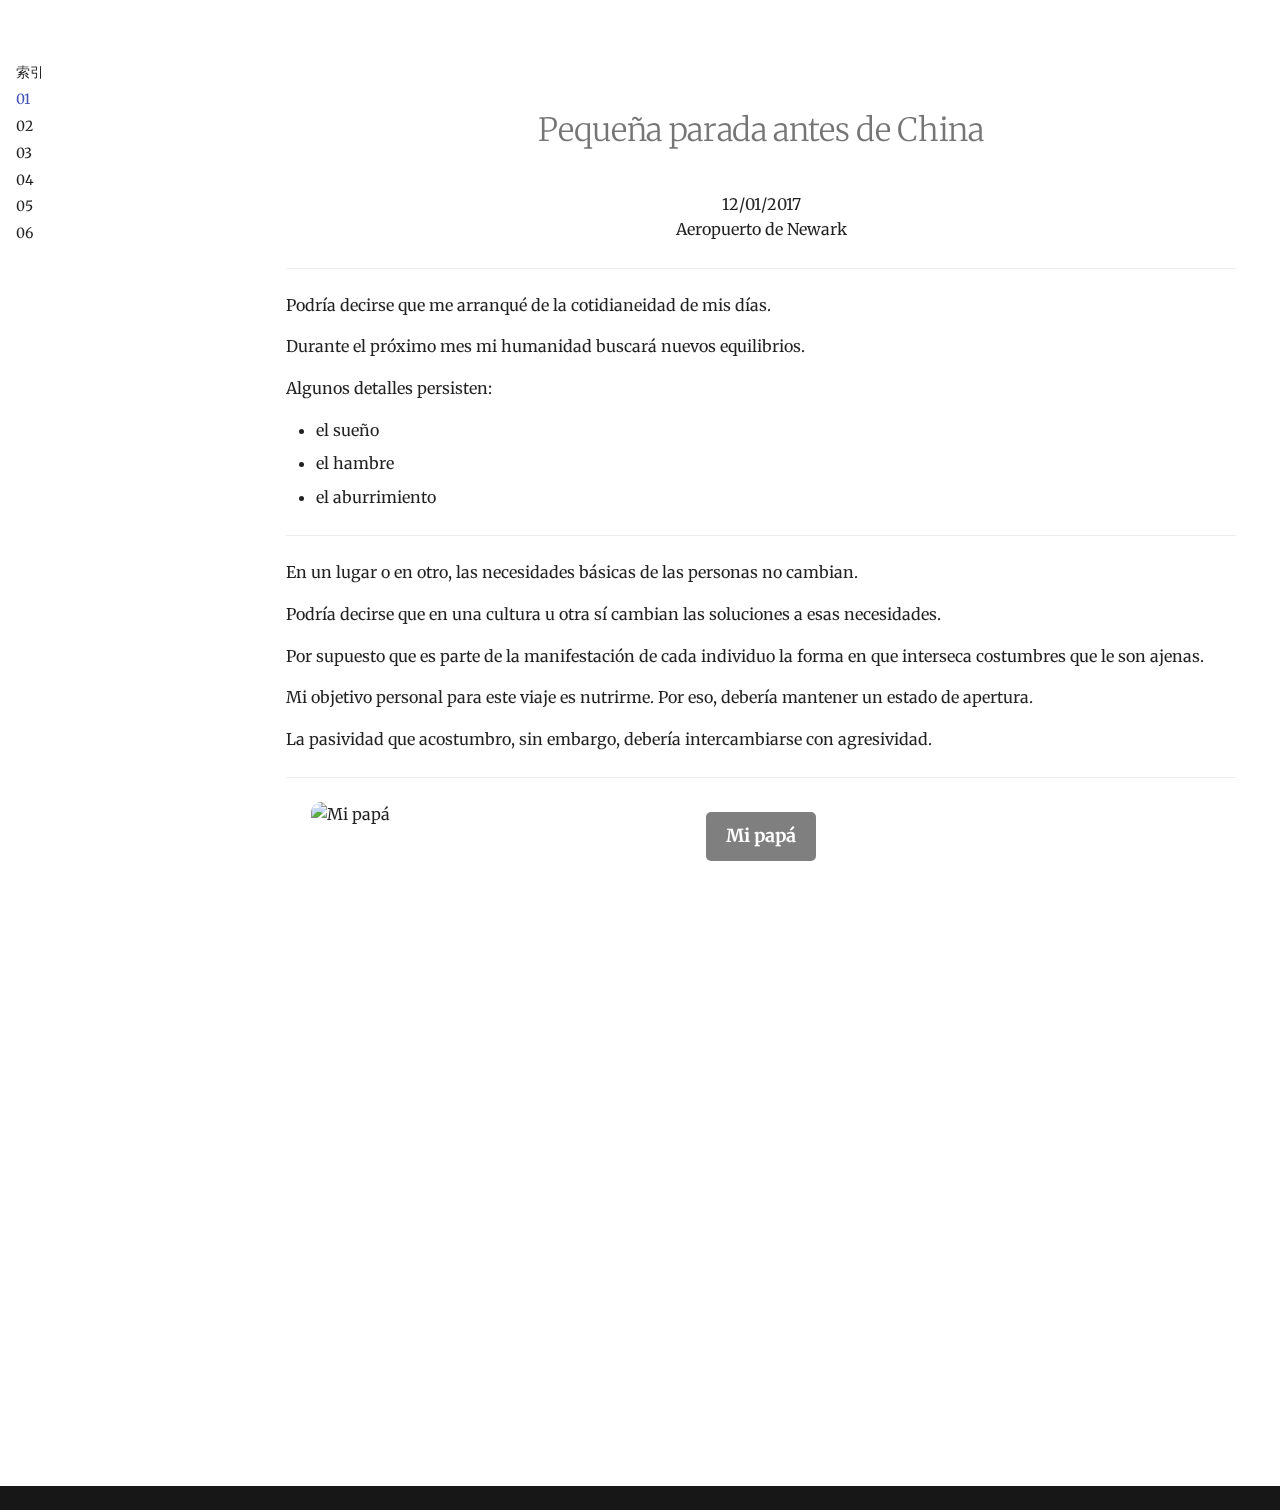
==== entries/01/index.html @ b5008b83 "Deployed 3f5ccb6 with MkDocs version: 1.6.1" ====
<!doctype html>
<html lang="en" class="no-js">
  <head>
    
      <meta charset="utf-8">
      <meta name="viewport" content="width=device-width,initial-scale=1">
      
      
      
      
        <link rel="prev" href="../..">
      
      
        <link rel="next" href="../02/">
      
      
      <link rel="icon" href="../../assets/images/favicon.png">
      <meta name="generator" content="mkdocs-1.6.1, mkdocs-material-9.5.50">
    
    
      
        <title>01 - </title>
      
    
    
      <link rel="stylesheet" href="../../assets/stylesheets/main.a40c8224.min.css">
      
      


    
    
      
    
    
      
        
        
        <link rel="preconnect" href="https://fonts.gstatic.com" crossorigin>
        <link rel="stylesheet" href="https://fonts.googleapis.com/css?family=Merriweather:300,300i,400,400i,700,700i%7CNoto+Sans+Traditional+Chinese:400,400i,700,700i&display=fallback">
        <style>:root{--md-text-font:"Merriweather";--md-code-font:"Noto Sans Traditional Chinese"}</style>
      
    
    
      <link rel="stylesheet" href="../../styles/diary.css">
    
      <link rel="stylesheet" href="https://cdn.jsdelivr.net/npm/swiper/swiper-bundle.min.css">
    
    <script>__md_scope=new URL("../..",location),__md_hash=e=>[...e].reduce(((e,_)=>(e<<5)-e+_.charCodeAt(0)),0),__md_get=(e,_=localStorage,t=__md_scope)=>JSON.parse(_.getItem(t.pathname+"."+e)),__md_set=(e,_,t=localStorage,a=__md_scope)=>{try{t.setItem(a.pathname+"."+e,JSON.stringify(_))}catch(e){}}</script>
    
      

    
    
    
  </head>
  
  
    <body dir="ltr">
  
    
    <input class="md-toggle" data-md-toggle="drawer" type="checkbox" id="__drawer" autocomplete="off">
    <input class="md-toggle" data-md-toggle="search" type="checkbox" id="__search" autocomplete="off">
    <label class="md-overlay" for="__drawer"></label>
    <div data-md-component="skip">
      
        
        <a href="#pequena-parada-antes-de-china" class="md-skip">
          Skip to content
        </a>
      
    </div>
    <div data-md-component="announce">
      
    </div>
    
    
      

  

<header class="md-header md-header--shadow" data-md-component="header">
  <nav class="md-header__inner md-grid" aria-label="Header">
    <a href="../.." title="" class="md-header__button md-logo" aria-label="" data-md-component="logo">
      
  
  <svg xmlns="http://www.w3.org/2000/svg" viewBox="0 0 24 24"><path d="M12 8a3 3 0 0 0 3-3 3 3 0 0 0-3-3 3 3 0 0 0-3 3 3 3 0 0 0 3 3m0 3.54C9.64 9.35 6.5 8 3 8v11c3.5 0 6.64 1.35 9 3.54 2.36-2.19 5.5-3.54 9-3.54V8c-3.5 0-6.64 1.35-9 3.54"/></svg>

    </a>
    <label class="md-header__button md-icon" for="__drawer">
      
      <svg xmlns="http://www.w3.org/2000/svg" viewBox="0 0 24 24"><path d="M3 6h18v2H3zm0 5h18v2H3zm0 5h18v2H3z"/></svg>
    </label>
    <div class="md-header__title" data-md-component="header-title">
      <div class="md-header__ellipsis">
        <div class="md-header__topic">
          <span class="md-ellipsis">
            
          </span>
        </div>
        <div class="md-header__topic" data-md-component="header-topic">
          <span class="md-ellipsis">
            
              01
            
          </span>
        </div>
      </div>
    </div>
    
    
      <script>var palette=__md_get("__palette");if(palette&&palette.color){if("(prefers-color-scheme)"===palette.color.media){var media=matchMedia("(prefers-color-scheme: light)"),input=document.querySelector(media.matches?"[data-md-color-media='(prefers-color-scheme: light)']":"[data-md-color-media='(prefers-color-scheme: dark)']");palette.color.media=input.getAttribute("data-md-color-media"),palette.color.scheme=input.getAttribute("data-md-color-scheme"),palette.color.primary=input.getAttribute("data-md-color-primary"),palette.color.accent=input.getAttribute("data-md-color-accent")}for(var[key,value]of Object.entries(palette.color))document.body.setAttribute("data-md-color-"+key,value)}</script>
    
    
    
      <label class="md-header__button md-icon" for="__search">
        
        <svg xmlns="http://www.w3.org/2000/svg" viewBox="0 0 24 24"><path d="M9.5 3A6.5 6.5 0 0 1 16 9.5c0 1.61-.59 3.09-1.56 4.23l.27.27h.79l5 5-1.5 1.5-5-5v-.79l-.27-.27A6.52 6.52 0 0 1 9.5 16 6.5 6.5 0 0 1 3 9.5 6.5 6.5 0 0 1 9.5 3m0 2C7 5 5 7 5 9.5S7 14 9.5 14 14 12 14 9.5 12 5 9.5 5"/></svg>
      </label>
      <div class="md-search" data-md-component="search" role="dialog">
  <label class="md-search__overlay" for="__search"></label>
  <div class="md-search__inner" role="search">
    <form class="md-search__form" name="search">
      <input type="text" class="md-search__input" name="query" aria-label="Search" placeholder="Search" autocapitalize="off" autocorrect="off" autocomplete="off" spellcheck="false" data-md-component="search-query" required>
      <label class="md-search__icon md-icon" for="__search">
        
        <svg xmlns="http://www.w3.org/2000/svg" viewBox="0 0 24 24"><path d="M9.5 3A6.5 6.5 0 0 1 16 9.5c0 1.61-.59 3.09-1.56 4.23l.27.27h.79l5 5-1.5 1.5-5-5v-.79l-.27-.27A6.52 6.52 0 0 1 9.5 16 6.5 6.5 0 0 1 3 9.5 6.5 6.5 0 0 1 9.5 3m0 2C7 5 5 7 5 9.5S7 14 9.5 14 14 12 14 9.5 12 5 9.5 5"/></svg>
        
        <svg xmlns="http://www.w3.org/2000/svg" viewBox="0 0 24 24"><path d="M20 11v2H8l5.5 5.5-1.42 1.42L4.16 12l7.92-7.92L13.5 5.5 8 11z"/></svg>
      </label>
      <nav class="md-search__options" aria-label="Search">
        
        <button type="reset" class="md-search__icon md-icon" title="Clear" aria-label="Clear" tabindex="-1">
          
          <svg xmlns="http://www.w3.org/2000/svg" viewBox="0 0 24 24"><path d="M19 6.41 17.59 5 12 10.59 6.41 5 5 6.41 10.59 12 5 17.59 6.41 19 12 13.41 17.59 19 19 17.59 13.41 12z"/></svg>
        </button>
      </nav>
      
    </form>
    <div class="md-search__output">
      <div class="md-search__scrollwrap" tabindex="0" data-md-scrollfix>
        <div class="md-search-result" data-md-component="search-result">
          <div class="md-search-result__meta">
            Initializing search
          </div>
          <ol class="md-search-result__list" role="presentation"></ol>
        </div>
      </div>
    </div>
  </div>
</div>
    
    
  </nav>
  
</header>
    
    <div class="md-container" data-md-component="container">
      
      
        
          
        
      
      <main class="md-main" data-md-component="main">
        <div class="md-main__inner md-grid">
          
            
              
              <div class="md-sidebar md-sidebar--primary" data-md-component="sidebar" data-md-type="navigation" >
                <div class="md-sidebar__scrollwrap">
                  <div class="md-sidebar__inner">
                    



<nav class="md-nav md-nav--primary" aria-label="Navigation" data-md-level="0">
  <label class="md-nav__title" for="__drawer">
    <a href="../.." title="" class="md-nav__button md-logo" aria-label="" data-md-component="logo">
      
  
  <svg xmlns="http://www.w3.org/2000/svg" viewBox="0 0 24 24"><path d="M12 8a3 3 0 0 0 3-3 3 3 0 0 0-3-3 3 3 0 0 0-3 3 3 3 0 0 0 3 3m0 3.54C9.64 9.35 6.5 8 3 8v11c3.5 0 6.64 1.35 9 3.54 2.36-2.19 5.5-3.54 9-3.54V8c-3.5 0-6.64 1.35-9 3.54"/></svg>

    </a>
    
  </label>
  
  <ul class="md-nav__list" data-md-scrollfix>
    
      
      
  
  
  
  
    <li class="md-nav__item">
      <a href="../.." class="md-nav__link">
        
  
  <span class="md-ellipsis">
    索引
  </span>
  

      </a>
    </li>
  

    
      
      
  
  
    
  
  
  
    <li class="md-nav__item md-nav__item--active">
      
      <input class="md-nav__toggle md-toggle" type="checkbox" id="__toc">
      
      
        
      
      
      <a href="./" class="md-nav__link md-nav__link--active">
        
  
  <span class="md-ellipsis">
    01
  </span>
  

      </a>
      
    </li>
  

    
      
      
  
  
  
  
    <li class="md-nav__item">
      <a href="../02/" class="md-nav__link">
        
  
  <span class="md-ellipsis">
    02
  </span>
  

      </a>
    </li>
  

    
      
      
  
  
  
  
    <li class="md-nav__item">
      <a href="../03/" class="md-nav__link">
        
  
  <span class="md-ellipsis">
    03
  </span>
  

      </a>
    </li>
  

    
      
      
  
  
  
  
    <li class="md-nav__item">
      <a href="../04/" class="md-nav__link">
        
  
  <span class="md-ellipsis">
    04
  </span>
  

      </a>
    </li>
  

    
      
      
  
  
  
  
    <li class="md-nav__item">
      <a href="../05/" class="md-nav__link">
        
  
  <span class="md-ellipsis">
    05
  </span>
  

      </a>
    </li>
  

    
      
      
  
  
  
  
    <li class="md-nav__item">
      <a href="../06/" class="md-nav__link">
        
  
  <span class="md-ellipsis">
    06
  </span>
  

      </a>
    </li>
  

    
  </ul>
</nav>
                  </div>
                </div>
              </div>
            
            
              
              <div class="md-sidebar md-sidebar--secondary" data-md-component="sidebar" data-md-type="toc" >
                <div class="md-sidebar__scrollwrap">
                  <div class="md-sidebar__inner">
                    

<nav class="md-nav md-nav--secondary" aria-label="Table of contents">
  
  
  
    
  
  
</nav>
                  </div>
                </div>
              </div>
            
          
          
            <div class="md-content" data-md-component="content">
              <article class="md-content__inner md-typeset">
                
                  


<h1 id="pequena-parada-antes-de-china"><center>Pequeña parada antes de China</center></h1>
<p><center>
12/01/2017<br />
Aeropuerto de Newark
</center></p>
<hr />
<p>Podría decirse que me arranqué de la cotidianeidad de mis días.  </p>
<p>Durante el próximo mes mi humanidad buscará nuevos equilibrios.  </p>
<p>Algunos detalles persisten:</p>
<ul>
<li>el sueño</li>
<li>el hambre</li>
<li>el aburrimiento</li>
</ul>
<hr />
<p>En un lugar o en otro, las necesidades básicas de las personas no cambian.  </p>
<p>Podría decirse que en una cultura u otra sí cambian las soluciones a esas necesidades.  </p>
<p>Por supuesto que es parte de la manifestación de cada individuo la forma en que interseca costumbres que le son ajenas.  </p>
<p>Mi objetivo personal para este viaje es nutrirme. Por eso, debería mantener un estado de apertura.  </p>
<p>La pasividad que acostumbro, sin embargo, debería intercambiarse con agresividad.</p>
<hr />
<div class="swiper my-carousel">
  <div class="swiper-wrapper">
    <div class="swiper-slide">
        <div class="slide-title">Mi papá</div>
        <img src="imgs/LD001.jpg" alt="Mi papá">
    </div>
  </div>
  <div class="swiper-pagination"></div>
  <div class="swiper-button-prev"></div>
  <div class="swiper-button-next"></div>
</div>












                
              </article>
            </div>
          
          
<script>var target=document.getElementById(location.hash.slice(1));target&&target.name&&(target.checked=target.name.startsWith("__tabbed_"))</script>
        </div>
        
          <button type="button" class="md-top md-icon" data-md-component="top" hidden>
  
  <svg xmlns="http://www.w3.org/2000/svg" viewBox="0 0 24 24"><path d="M13 20h-2V8l-5.5 5.5-1.42-1.42L12 4.16l7.92 7.92-1.42 1.42L13 8z"/></svg>
  Back to top
</button>
        
      </main>
      
        <footer class="md-footer">
  
  <div class="md-footer-meta md-typeset">
    <div class="md-footer-meta__inner md-grid">
      <div class="md-copyright">
  
  
</div>
      
    </div>
  </div>
</footer>
      
    </div>
    <div class="md-dialog" data-md-component="dialog">
      <div class="md-dialog__inner md-typeset"></div>
    </div>
    
    
    <script id="__config" type="application/json">{"base": "../..", "features": ["navigation.instant", "navigation.tracking", "navigation.top", "navigation.autohide", "content.code.annotate", "content.tooltips", "header.autohide"], "search": "../../assets/javascripts/workers/search.f8cc74c7.min.js", "translations": {"clipboard.copied": "Copied to clipboard", "clipboard.copy": "Copy to clipboard", "search.result.more.one": "1 more on this page", "search.result.more.other": "# more on this page", "search.result.none": "No matching documents", "search.result.one": "1 matching document", "search.result.other": "# matching documents", "search.result.placeholder": "Type to start searching", "search.result.term.missing": "Missing", "select.version": "Select version"}}</script>
    
    
      <script src="../../assets/javascripts/bundle.60a45f97.min.js"></script>
      
        <script src="../../styles/diary.js"></script>
      
        <script src="../../styles/carousel-init.js"></script>
      
        <script src="https://cdn.jsdelivr.net/npm/swiper/swiper-bundle.min.js"></script>
      
    
  </body>
</html>
---- assets/stylesheets/main.a40c8224.min.css ----
@charset "UTF-8";html{-webkit-text-size-adjust:none;-moz-text-size-adjust:none;text-size-adjust:none;box-sizing:border-box}*,:after,:before{box-sizing:inherit}@media (prefers-reduced-motion){*,:after,:before{transition:none!important}}body{margin:0}a,button,input,label{-webkit-tap-highlight-color:transparent}a{color:inherit;text-decoration:none}hr{border:0;box-sizing:initial;display:block;height:.05rem;overflow:visible;padding:0}small{font-size:80%}sub,sup{line-height:1em}img{border-style:none}table{border-collapse:initial;border-spacing:0}td,th{font-weight:400;vertical-align:top}button{background:#0000;border:0;font-family:inherit;font-size:inherit;margin:0;padding:0}input{border:0;outline:none}:root{--md-primary-fg-color:#4051b5;--md-primary-fg-color--light:#5d6cc0;--md-primary-fg-color--dark:#303fa1;--md-primary-bg-color:#fff;--md-primary-bg-color--light:#ffffffb3;--md-accent-fg-color:#526cfe;--md-accent-fg-color--transparent:#526cfe1a;--md-accent-bg-color:#fff;--md-accent-bg-color--light:#ffffffb3}[data-md-color-scheme=default]{color-scheme:light}[data-md-color-scheme=default] img[src$="#gh-dark-mode-only"],[data-md-color-scheme=default] img[src$="#only-dark"]{display:none}:root,[data-md-color-scheme=default]{--md-hue:225deg;--md-default-fg-color:#000000de;--md-default-fg-color--light:#0000008a;--md-default-fg-color--lighter:#00000052;--md-default-fg-color--lightest:#00000012;--md-default-bg-color:#fff;--md-default-bg-color--light:#ffffffb3;--md-default-bg-color--lighter:#ffffff4d;--md-default-bg-color--lightest:#ffffff1f;--md-code-fg-color:#36464e;--md-code-bg-color:#f5f5f5;--md-code-hl-color:#4287ff;--md-code-hl-color--light:#4287ff1a;--md-code-hl-number-color:#d52a2a;--md-code-hl-special-color:#db1457;--md-code-hl-function-color:#a846b9;--md-code-hl-constant-color:#6e59d9;--md-code-hl-keyword-color:#3f6ec6;--md-code-hl-string-color:#1c7d4d;--md-code-hl-name-color:var(--md-code-fg-color);--md-code-hl-operator-color:var(--md-default-fg-color--light);--md-code-hl-punctuation-color:var(--md-default-fg-color--light);--md-code-hl-comment-color:var(--md-default-fg-color--light);--md-code-hl-generic-color:var(--md-default-fg-color--light);--md-code-hl-variable-color:var(--md-default-fg-color--light);--md-typeset-color:var(--md-default-fg-color);--md-typeset-a-color:var(--md-primary-fg-color);--md-typeset-del-color:#f5503d26;--md-typeset-ins-color:#0bd57026;--md-typeset-kbd-color:#fafafa;--md-typeset-kbd-accent-color:#fff;--md-typeset-kbd-border-color:#b8b8b8;--md-typeset-mark-color:#ffff0080;--md-typeset-table-color:#0000001f;--md-typeset-table-color--light:rgba(0,0,0,.035);--md-admonition-fg-color:var(--md-default-fg-color);--md-admonition-bg-color:var(--md-default-bg-color);--md-warning-fg-color:#000000de;--md-warning-bg-color:#ff9;--md-footer-fg-color:#fff;--md-footer-fg-color--light:#ffffffb3;--md-footer-fg-color--lighter:#ffffff73;--md-footer-bg-color:#000000de;--md-footer-bg-color--dark:#00000052;--md-shadow-z1:0 0.2rem 0.5rem #0000000d,0 0 0.05rem #0000001a;--md-shadow-z2:0 0.2rem 0.5rem #0000001a,0 0 0.05rem #00000040;--md-shadow-z3:0 0.2rem 0.5rem #0003,0 0 0.05rem #00000059}.md-icon svg{fill:currentcolor;display:block;height:1.2rem;width:1.2rem}body{-webkit-font-smoothing:antialiased;-moz-osx-font-smoothing:grayscale;--md-text-font-family:var(--md-text-font,_),-apple-system,BlinkMacSystemFont,Helvetica,Arial,sans-serif;--md-code-font-family:var(--md-code-font,_),SFMono-Regular,Consolas,Menlo,monospace}aside,body,input{font-feature-settings:"kern","liga";color:var(--md-typeset-color);font-family:var(--md-text-font-family)}code,kbd,pre{font-feature-settings:"kern";font-family:var(--md-code-font-family)}:root{--md-typeset-table-sort-icon:url('data:image/svg+xml;charset=utf-8,<svg xmlns="http://www.w3.org/2000/svg" viewBox="0 0 24 24"><path d="m18 21-4-4h3V7h-3l4-4 4 4h-3v10h3M2 19v-2h10v2M2 13v-2h7v2M2 7V5h4v2z"/></svg>');--md-typeset-table-sort-icon--asc:url('data:image/svg+xml;charset=utf-8,<svg xmlns="http://www.w3.org/2000/svg" viewBox="0 0 24 24"><path d="M19 17h3l-4 4-4-4h3V3h2M2 17h10v2H2M6 5v2H2V5m0 6h7v2H2z"/></svg>');--md-typeset-table-sort-icon--desc:url('data:image/svg+xml;charset=utf-8,<svg xmlns="http://www.w3.org/2000/svg" viewBox="0 0 24 24"><path d="M19 7h3l-4-4-4 4h3v14h2M2 17h10v2H2M6 5v2H2V5m0 6h7v2H2z"/></svg>')}.md-typeset{-webkit-print-color-adjust:exact;color-adjust:exact;font-size:.8rem;line-height:1.6}@media print{.md-typeset{font-size:.68rem}}.md-typeset blockquote,.md-typeset dl,.md-typeset figure,.md-typeset ol,.md-typeset pre,.md-typeset ul{margin-bottom:1em;margin-top:1em}.md-typeset h1{color:var(--md-default-fg-color--light);font-size:2em;line-height:1.3;margin:0 0 1.25em}.md-typeset h1,.md-typeset h2{font-weight:300;letter-spacing:-.01em}.md-typeset h2{font-size:1.5625em;line-height:1.4;margin:1.6em 0 .64em}.md-typeset h3{font-size:1.25em;font-weight:400;letter-spacing:-.01em;line-height:1.5;margin:1.6em 0 .8em}.md-typeset h2+h3{margin-top:.8em}.md-typeset h4{font-weight:700;letter-spacing:-.01em;margin:1em 0}.md-typeset h5,.md-typeset h6{color:var(--md-default-fg-color--light);font-size:.8em;font-weight:700;letter-spacing:-.01em;margin:1.25em 0}.md-typeset h5{text-transform:uppercase}.md-typeset h5 code{text-transform:none}.md-typeset hr{border-bottom:.05rem solid var(--md-default-fg-color--lightest);display:flow-root;margin:1.5em 0}.md-typeset a{color:var(--md-typeset-a-color);word-break:break-word}.md-typeset a,.md-typeset a:before{transition:color 125ms}.md-typeset a:focus,.md-typeset a:hover{color:var(--md-accent-fg-color)}.md-typeset a:focus code,.md-typeset a:hover code{background-color:var(--md-accent-fg-color--transparent)}.md-typeset a code{color:currentcolor;transition:background-color 125ms}.md-typeset a.focus-visible{outline-color:var(--md-accent-fg-color);outline-offset:.2rem}.md-typeset code,.md-typeset kbd,.md-typeset pre{color:var(--md-code-fg-color);direction:ltr;font-variant-ligatures:none}@media print{.md-typeset code,.md-typeset kbd,.md-typeset pre{white-space:pre-wrap}}.md-typeset code{background-color:var(--md-code-bg-color);border-radius:.1rem;-webkit-box-decoration-break:clone;box-decoration-break:clone;font-size:.85em;padding:0 .2941176471em;word-break:break-word}.md-typeset code:not(.focus-visible){-webkit-tap-highlight-color:transparent;outline:none}.md-typeset pre{display:flow-root;line-height:1.4;position:relative}.md-typeset pre>code{-webkit-box-decoration-break:slice;box-decoration-break:slice;box-shadow:none;display:block;margin:0;outline-color:var(--md-accent-fg-color);overflow:auto;padding:.7720588235em 1.1764705882em;scrollbar-color:var(--md-default-fg-color--lighter) #0000;scrollbar-width:thin;touch-action:auto;word-break:normal}.md-typeset pre>code:hover{scrollbar-color:var(--md-accent-fg-color) #0000}.md-typeset pre>code::-webkit-scrollbar{height:.2rem;width:.2rem}.md-typeset pre>code::-webkit-scrollbar-thumb{background-color:var(--md-default-fg-color--lighter)}.md-typeset pre>code::-webkit-scrollbar-thumb:hover{background-color:var(--md-accent-fg-color)}.md-typeset kbd{background-color:var(--md-typeset-kbd-color);border-radius:.1rem;box-shadow:0 .1rem 0 .05rem var(--md-typeset-kbd-border-color),0 .1rem 0 var(--md-typeset-kbd-border-color),0 -.1rem .2rem var(--md-typeset-kbd-accent-color) inset;color:var(--md-default-fg-color);display:inline-block;font-size:.75em;padding:0 .6666666667em;vertical-align:text-top;word-break:break-word}.md-typeset mark{background-color:var(--md-typeset-mark-color);-webkit-box-decoration-break:clone;box-decoration-break:clone;color:inherit;word-break:break-word}.md-typeset abbr{border-bottom:.05rem dotted var(--md-default-fg-color--light);cursor:help;text-decoration:none}.md-typeset small{opacity:.75}[dir=ltr] .md-typeset sub,[dir=ltr] .md-typeset sup{margin-left:.078125em}[dir=rtl] .md-typeset sub,[dir=rtl] .md-typeset sup{margin-right:.078125em}[dir=ltr] .md-typeset blockquote{padding-left:.6rem}[dir=rtl] .md-typeset blockquote{padding-right:.6rem}[dir=ltr] .md-typeset blockquote{border-left:.2rem solid var(--md-default-fg-color--lighter)}[dir=rtl] .md-typeset blockquote{border-right:.2rem solid var(--md-default-fg-color--lighter)}.md-typeset blockquote{color:var(--md-default-fg-color--light);margin-left:0;margin-right:0}.md-typeset ul{list-style-type:disc}.md-typeset ul[type]{list-style-type:revert-layer}[dir=ltr] .md-typeset ol,[dir=ltr] .md-typeset ul{margin-left:.625em}[dir=rtl] .md-typeset ol,[dir=rtl] .md-typeset ul{margin-right:.625em}.md-typeset ol,.md-typeset ul{padding:0}.md-typeset ol:not([hidden]),.md-typeset ul:not([hidden]){display:flow-root}.md-typeset ol ol,.md-typeset ul ol{list-style-type:lower-alpha}.md-typeset ol ol ol,.md-typeset ul ol ol{list-style-type:lower-roman}.md-typeset ol ol ol ol,.md-typeset ul ol ol ol{list-style-type:upper-alpha}.md-typeset ol ol ol ol ol,.md-typeset ul ol ol ol ol{list-style-type:upper-roman}.md-typeset ol[type],.md-typeset ul[type]{list-style-type:revert-layer}[dir=ltr] .md-typeset ol li,[dir=ltr] .md-typeset ul li{margin-left:1.25em}[dir=rtl] .md-typeset ol li,[dir=rtl] .md-typeset ul li{margin-right:1.25em}.md-typeset ol li,.md-typeset ul li{margin-bottom:.5em}.md-typeset ol li blockquote,.md-typeset ol li p,.md-typeset ul li blockquote,.md-typeset ul li p{margin:.5em 0}.md-typeset ol li:last-child,.md-typeset ul li:last-child{margin-bottom:0}[dir=ltr] .md-typeset ol li ol,[dir=ltr] .md-typeset ol li ul,[dir=ltr] .md-typeset ul li ol,[dir=ltr] .md-typeset ul li ul{margin-left:.625em}[dir=rtl] .md-typeset ol li ol,[dir=rtl] .md-typeset ol li ul,[dir=rtl] .md-typeset ul li ol,[dir=rtl] .md-typeset ul li ul{margin-right:.625em}.md-typeset ol li ol,.md-typeset ol li ul,.md-typeset ul li ol,.md-typeset ul li ul{margin-bottom:.5em;margin-top:.5em}[dir=ltr] .md-typeset dd{margin-left:1.875em}[dir=rtl] .md-typeset dd{margin-right:1.875em}.md-typeset dd{margin-bottom:1.5em;margin-top:1em}.md-typeset img,.md-typeset svg,.md-typeset video{height:auto;max-width:100%}.md-typeset img[align=left]{margin:1em 1em 1em 0}.md-typeset img[align=right]{margin:1em 0 1em 1em}.md-typeset img[align]:only-child{margin-top:0}.md-typeset figure{display:flow-root;margin:1em auto;max-width:100%;text-align:center;width:-moz-fit-content;width:fit-content}.md-typeset figure img{display:block;margin:0 auto}.md-typeset figcaption{font-style:italic;margin:1em auto;max-width:24rem}.md-typeset iframe{max-width:100%}.md-typeset table:not([class]){background-color:var(--md-default-bg-color);border:.05rem solid var(--md-typeset-table-color);border-radius:.1rem;display:inline-block;font-size:.64rem;max-width:100%;overflow:auto;touch-action:auto}@media print{.md-typeset table:not([class]){display:table}}.md-typeset table:not([class])+*{margin-top:1.5em}.md-typeset table:not([class]) td>:first-child,.md-typeset table:not([class]) th>:first-child{margin-top:0}.md-typeset table:not([class]) td>:last-child,.md-typeset table:not([class]) th>:last-child{margin-bottom:0}.md-typeset table:not([class]) td:not([align]),.md-typeset table:not([class]) th:not([align]){text-align:left}[dir=rtl] .md-typeset table:not([class]) td:not([align]),[dir=rtl] .md-typeset table:not([class]) th:not([align]){text-align:right}.md-typeset table:not([class]) th{font-weight:700;min-width:5rem;padding:.9375em 1.25em;vertical-align:top}.md-typeset table:not([class]) td{border-top:.05rem solid var(--md-typeset-table-color);padding:.9375em 1.25em;vertical-align:top}.md-typeset table:not([class]) tbody tr{transition:background-color 125ms}.md-typeset table:not([class]) tbody tr:hover{background-color:var(--md-typeset-table-color--light);box-shadow:0 .05rem 0 var(--md-default-bg-color) inset}.md-typeset table:not([class]) a{word-break:normal}.md-typeset table th[role=columnheader]{cursor:pointer}[dir=ltr] .md-typeset table th[role=columnheader]:after{margin-left:.5em}[dir=rtl] .md-typeset table th[role=columnheader]:after{margin-right:.5em}.md-typeset table th[role=columnheader]:after{content:"";display:inline-block;height:1.2em;-webkit-mask-image:var(--md-typeset-table-sort-icon);mask-image:var(--md-typeset-table-sort-icon);-webkit-mask-repeat:no-repeat;mask-repeat:no-repeat;-webkit-mask-size:contain;mask-size:contain;transition:background-color 125ms;vertical-align:text-bottom;width:1.2em}.md-typeset table th[role=columnheader]:hover:after{background-color:var(--md-default-fg-color--lighter)}.md-typeset table th[role=columnheader][aria-sort=ascending]:after{background-color:var(--md-default-fg-color--light);-webkit-mask-image:var(--md-typeset-table-sort-icon--asc);mask-image:var(--md-typeset-table-sort-icon--asc)}.md-typeset table th[role=columnheader][aria-sort=descending]:after{background-color:var(--md-default-fg-color--light);-webkit-mask-image:var(--md-typeset-table-sort-icon--desc);mask-image:var(--md-typeset-table-sort-icon--desc)}.md-typeset__scrollwrap{margin:1em -.8rem;overflow-x:auto;touch-action:auto}.md-typeset__table{display:inline-block;margin-bottom:.5em;padding:0 .8rem}@media print{.md-typeset__table{display:block}}html .md-typeset__table table{display:table;margin:0;overflow:hidden;width:100%}@media screen and (max-width:44.984375em){.md-content__inner>pre{margin:1em -.8rem}.md-content__inner>pre code{border-radius:0}}.md-typeset .md-author{border-radius:100%;display:block;flex-shrink:0;height:1.6rem;overflow:hidden;position:relative;transition:color 125ms,transform 125ms;width:1.6rem}.md-typeset .md-author img{display:block}.md-typeset .md-author--more{background:var(--md-default-fg-color--lightest);color:var(--md-default-fg-color--lighter);font-size:.6rem;font-weight:700;line-height:1.6rem;text-align:center}.md-typeset .md-author--long{height:2.4rem;width:2.4rem}.md-typeset a.md-author{transform:scale(1)}.md-typeset a.md-author img{border-radius:100%;filter:grayscale(100%) opacity(75%);transition:filter 125ms}.md-typeset a.md-author:focus,.md-typeset a.md-author:hover{transform:scale(1.1);z-index:1}.md-typeset a.md-author:focus img,.md-typeset a.md-author:hover img{filter:grayscale(0)}.md-banner{background-color:var(--md-footer-bg-color);color:var(--md-footer-fg-color);overflow:auto}@media print{.md-banner{display:none}}.md-banner--warning{background-color:var(--md-warning-bg-color);color:var(--md-warning-fg-color)}.md-banner__inner{font-size:.7rem;margin:.6rem auto;padding:0 .8rem}[dir=ltr] .md-banner__button{float:right}[dir=rtl] .md-banner__button{float:left}.md-banner__button{color:inherit;cursor:pointer;transition:opacity .25s}.no-js .md-banner__button{display:none}.md-banner__button:hover{opacity:.7}html{font-size:125%;height:100%;overflow-x:hidden}@media screen and (min-width:100em){html{font-size:137.5%}}@media screen and (min-width:125em){html{font-size:150%}}body{background-color:var(--md-default-bg-color);display:flex;flex-direction:column;font-size:.5rem;min-height:100%;position:relative;width:100%}@media print{body{display:block}}@media screen and (max-width:59.984375em){body[data-md-scrolllock]{position:fixed}}.md-grid{margin-left:auto;margin-right:auto;max-width:61rem}.md-container{display:flex;flex-direction:column;flex-grow:1}@media print{.md-container{display:block}}.md-main{flex-grow:1}.md-main__inner{display:flex;height:100%;margin-top:1.5rem}.md-ellipsis{overflow:hidden;text-overflow:ellipsis}.md-toggle{display:none}.md-option{height:0;opacity:0;position:absolute;width:0}.md-option:checked+label:not([hidden]){display:block}.md-option.focus-visible+label{outline-color:var(--md-accent-fg-color);outline-style:auto}.md-skip{background-color:var(--md-default-fg-color);border-radius:.1rem;color:var(--md-default-bg-color);font-size:.64rem;margin:.5rem;opacity:0;outline-color:var(--md-accent-fg-color);padding:.3rem .5rem;position:fixed;transform:translateY(.4rem);z-index:-1}.md-skip:focus{opacity:1;transform:translateY(0);transition:transform .25s cubic-bezier(.4,0,.2,1),opacity 175ms 75ms;z-index:10}@page{margin:25mm}:root{--md-clipboard-icon:url('data:image/svg+xml;charset=utf-8,<svg xmlns="http://www.w3.org/2000/svg" viewBox="0 0 24 24"><path d="M19 21H8V7h11m0-2H8a2 2 0 0 0-2 2v14a2 2 0 0 0 2 2h11a2 2 0 0 0 2-2V7a2 2 0 0 0-2-2m-3-4H4a2 2 0 0 0-2 2v14h2V3h12z"/></svg>')}.md-clipboard{border-radius:.1rem;color:var(--md-default-fg-color--lightest);cursor:pointer;height:1.5em;outline-color:var(--md-accent-fg-color);outline-offset:.1rem;position:absolute;right:.5em;top:.5em;transition:color .25s;width:1.5em;z-index:1}@media print{.md-clipboard{display:none}}.md-clipboard:not(.focus-visible){-webkit-tap-highlight-color:transparent;outline:none}:hover>.md-clipboard{color:var(--md-default-fg-color--light)}.md-clipboard:focus,.md-clipboard:hover{color:var(--md-accent-fg-color)}.md-clipboard:after{background-color:currentcolor;content:"";display:block;height:1.125em;margin:0 auto;-webkit-mask-image:var(--md-clipboard-icon);mask-image:var(--md-clipboard-icon);-webkit-mask-position:center;mask-position:center;-webkit-mask-repeat:no-repeat;mask-repeat:no-repeat;-webkit-mask-size:contain;mask-size:contain;width:1.125em}.md-clipboard--inline{cursor:pointer}.md-clipboard--inline code{transition:color .25s,background-color .25s}.md-clipboard--inline:focus code,.md-clipboard--inline:hover code{background-color:var(--md-accent-fg-color--transparent);color:var(--md-accent-fg-color)}.md-typeset .md-code__content{display:grid}@keyframes consent{0%{opacity:0;transform:translateY(100%)}to{opacity:1;transform:translateY(0)}}@keyframes overlay{0%{opacity:0}to{opacity:1}}.md-consent__overlay{animation:overlay .25s both;-webkit-backdrop-filter:blur(.1rem);backdrop-filter:blur(.1rem);background-color:#0000008a;height:100%;opacity:1;position:fixed;top:0;width:100%;z-index:5}.md-consent__inner{animation:consent .5s cubic-bezier(.1,.7,.1,1) both;background-color:var(--md-default-bg-color);border:0;border-radius:.1rem;bottom:0;box-shadow:0 0 .2rem #0000001a,0 .2rem .4rem #0003;max-height:100%;overflow:auto;padding:0;position:fixed;width:100%;z-index:5}.md-consent__form{padding:.8rem}.md-consent__settings{display:none;margin:1em 0}input:checked+.md-consent__settings{display:block}.md-consent__controls{margin-bottom:.8rem}.md-typeset .md-consent__controls .md-button{display:inline}@media screen and (max-width:44.984375em){.md-typeset .md-consent__controls .md-button{display:block;margin-top:.4rem;text-align:center;width:100%}}.md-consent label{cursor:pointer}.md-content{flex-grow:1;min-width:0}.md-content__inner{margin:0 .8rem 1.2rem;padding-top:.6rem}@media screen and (min-width:76.25em){[dir=ltr] .md-sidebar--primary:not([hidden])~.md-content>.md-content__inner{margin-left:1.2rem}[dir=ltr] .md-sidebar--secondary:not([hidden])~.md-content>.md-content__inner,[dir=rtl] .md-sidebar--primary:not([hidden])~.md-content>.md-content__inner{margin-right:1.2rem}[dir=rtl] .md-sidebar--secondary:not([hidden])~.md-content>.md-content__inner{margin-left:1.2rem}}.md-content__inner:before{content:"";display:block;height:.4rem}.md-content__inner>:last-child{margin-bottom:0}[dir=ltr] .md-content__button{float:right}[dir=rtl] .md-content__button{float:left}[dir=ltr] .md-content__button{margin-left:.4rem}[dir=rtl] .md-content__button{margin-right:.4rem}.md-content__button{margin:.4rem 0;padding:0}@media print{.md-content__button{display:none}}.md-typeset .md-content__button{color:var(--md-default-fg-color--lighter)}.md-content__button svg{display:inline;vertical-align:top}[dir=rtl] .md-content__button svg{transform:scaleX(-1)}[dir=ltr] .md-dialog{right:.8rem}[dir=rtl] .md-dialog{left:.8rem}.md-dialog{background-color:var(--md-default-fg-color);border-radius:.1rem;bottom:.8rem;box-shadow:var(--md-shadow-z3);min-width:11.1rem;opacity:0;padding:.4rem .6rem;pointer-events:none;position:fixed;transform:translateY(100%);transition:transform 0ms .4s,opacity .4s;z-index:4}@media print{.md-dialog{display:none}}.md-dialog--active{opacity:1;pointer-events:auto;transform:translateY(0);transition:transform .4s cubic-bezier(.075,.85,.175,1),opacity .4s}.md-dialog__inner{color:var(--md-default-bg-color);font-size:.7rem}.md-feedback{margin:2em 0 1em;text-align:center}.md-feedback fieldset{border:none;margin:0;padding:0}.md-feedback__title{font-weight:700;margin:1em auto}.md-feedback__inner{position:relative}.md-feedback__list{display:flex;flex-wrap:wrap;place-content:baseline center;position:relative}.md-feedback__list:hover .md-icon:not(:disabled){color:var(--md-default-fg-color--lighter)}:disabled .md-feedback__list{min-height:1.8rem}.md-feedback__icon{color:var(--md-default-fg-color--light);cursor:pointer;flex-shrink:0;margin:0 .1rem;transition:color 125ms}.md-feedback__icon:not(:disabled).md-icon:hover{color:var(--md-accent-fg-color)}.md-feedback__icon:disabled{color:var(--md-default-fg-color--lightest);pointer-events:none}.md-feedback__note{opacity:0;position:relative;transform:translateY(.4rem);transition:transform .4s cubic-bezier(.1,.7,.1,1),opacity .15s}.md-feedback__note>*{margin:0 auto;max-width:16rem}:disabled .md-feedback__note{opacity:1;transform:translateY(0)}@media print{.md-feedback{display:none}}.md-footer{background-color:var(--md-footer-bg-color);color:var(--md-footer-fg-color)}@media print{.md-footer{display:none}}.md-footer__inner{justify-content:space-between;overflow:auto;padding:.2rem}.md-footer__inner:not([hidden]){display:flex}.md-footer__link{align-items:end;display:flex;flex-grow:0.01;margin-bottom:.4rem;margin-top:1rem;max-width:100%;outline-color:var(--md-accent-fg-color);overflow:hidden;transition:opacity .25s}.md-footer__link:focus,.md-footer__link:hover{opacity:.7}[dir=rtl] .md-footer__link svg{transform:scaleX(-1)}@media screen and (max-width:44.984375em){.md-footer__link--prev{flex-shrink:0}.md-footer__link--prev .md-footer__title{display:none}}[dir=ltr] .md-footer__link--next{margin-left:auto}[dir=rtl] .md-footer__link--next{margin-right:auto}.md-footer__link--next{text-align:right}[dir=rtl] .md-footer__link--next{text-align:left}.md-footer__title{flex-grow:1;font-size:.9rem;margin-bottom:.7rem;max-width:calc(100% - 2.4rem);padding:0 1rem;white-space:nowrap}.md-footer__button{margin:.2rem;padding:.4rem}.md-footer__direction{font-size:.64rem;opacity:.7}.md-footer-meta{background-color:var(--md-footer-bg-color--dark)}.md-footer-meta__inner{display:flex;flex-wrap:wrap;justify-content:space-between;padding:.2rem}html .md-footer-meta.md-typeset a{color:var(--md-footer-fg-color--light)}html .md-footer-meta.md-typeset a:focus,html .md-footer-meta.md-typeset a:hover{color:var(--md-footer-fg-color)}.md-copyright{color:var(--md-footer-fg-color--lighter);font-size:.64rem;margin:auto .6rem;padding:.4rem 0;width:100%}@media screen and (min-width:45em){.md-copyright{width:auto}}.md-copyright__highlight{color:var(--md-footer-fg-color--light)}.md-social{display:inline-flex;gap:.2rem;margin:0 .4rem;padding:.2rem 0 .6rem}@media screen and (min-width:45em){.md-social{padding:.6rem 0}}.md-social__link{display:inline-block;height:1.6rem;text-align:center;width:1.6rem}.md-social__link:before{line-height:1.9}.md-social__link svg{fill:currentcolor;max-height:.8rem;vertical-align:-25%}.md-typeset .md-button{border:.1rem solid;border-radius:.1rem;color:var(--md-primary-fg-color);cursor:pointer;display:inline-block;font-weight:700;padding:.625em 2em;transition:color 125ms,background-color 125ms,border-color 125ms}.md-typeset .md-button--primary{background-color:var(--md-primary-fg-color);border-color:var(--md-primary-fg-color);color:var(--md-primary-bg-color)}.md-typeset .md-button:focus,.md-typeset .md-button:hover{background-color:var(--md-accent-fg-color);border-color:var(--md-accent-fg-color);color:var(--md-accent-bg-color)}[dir=ltr] .md-typeset .md-input{border-top-left-radius:.1rem}[dir=ltr] .md-typeset .md-input,[dir=rtl] .md-typeset .md-input{border-top-right-radius:.1rem}[dir=rtl] .md-typeset .md-input{border-top-left-radius:.1rem}.md-typeset .md-input{border-bottom:.1rem solid var(--md-default-fg-color--lighter);box-shadow:var(--md-shadow-z1);font-size:.8rem;height:1.8rem;padding:0 .6rem;transition:border .25s,box-shadow .25s}.md-typeset .md-input:focus,.md-typeset .md-input:hover{border-bottom-color:var(--md-accent-fg-color);box-shadow:var(--md-shadow-z2)}.md-typeset .md-input--stretch{width:100%}.md-header{background-color:var(--md-primary-fg-color);box-shadow:0 0 .2rem #0000,0 .2rem .4rem #0000;color:var(--md-primary-bg-color);display:block;left:0;position:sticky;right:0;top:0;z-index:4}@media print{.md-header{display:none}}.md-header[hidden]{transform:translateY(-100%);transition:transform .25s cubic-bezier(.8,0,.6,1),box-shadow .25s}.md-header--shadow{box-shadow:0 0 .2rem #0000001a,0 .2rem .4rem #0003;transition:transform .25s cubic-bezier(.1,.7,.1,1),box-shadow .25s}.md-header__inner{align-items:center;display:flex;padding:0 .2rem}.md-header__button{color:currentcolor;cursor:pointer;margin:.2rem;outline-color:var(--md-accent-fg-color);padding:.4rem;position:relative;transition:opacity .25s;vertical-align:middle;z-index:1}.md-header__button:hover{opacity:.7}.md-header__button:not([hidden]){display:inline-block}.md-header__button:not(.focus-visible){-webkit-tap-highlight-color:transparent;outline:none}.md-header__button.md-logo{margin:.2rem;padding:.4rem}@media screen and (max-width:76.234375em){.md-header__button.md-logo{display:none}}.md-header__button.md-logo img,.md-header__button.md-logo svg{fill:currentcolor;display:block;height:1.2rem;width:auto}@media screen and (min-width:60em){.md-header__button[for=__search]{display:none}}.no-js .md-header__button[for=__search]{display:none}[dir=rtl] .md-header__button[for=__search] svg{transform:scaleX(-1)}@media screen and (min-width:76.25em){.md-header__button[for=__drawer]{display:none}}.md-header__topic{display:flex;max-width:100%;position:absolute;transition:transform .4s cubic-bezier(.1,.7,.1,1),opacity .15s;white-space:nowrap}.md-header__topic+.md-header__topic{opacity:0;pointer-events:none;transform:translateX(1.25rem);transition:transform .4s cubic-bezier(1,.7,.1,.1),opacity .15s;z-index:-1}[dir=rtl] .md-header__topic+.md-header__topic{transform:translateX(-1.25rem)}.md-header__topic:first-child{font-weight:700}[dir=ltr] .md-header__title{margin-left:1rem;margin-right:.4rem}[dir=rtl] .md-header__title{margin-left:.4rem;margin-right:1rem}.md-header__title{flex-grow:1;font-size:.9rem;height:2.4rem;line-height:2.4rem}.md-header__title--active .md-header__topic{opacity:0;pointer-events:none;transform:translateX(-1.25rem);transition:transform .4s cubic-bezier(1,.7,.1,.1),opacity .15s;z-index:-1}[dir=rtl] .md-header__title--active .md-header__topic{transform:translateX(1.25rem)}.md-header__title--active .md-header__topic+.md-header__topic{opacity:1;pointer-events:auto;transform:translateX(0);transition:transform .4s cubic-bezier(.1,.7,.1,1),opacity .15s;z-index:0}.md-header__title>.md-header__ellipsis{height:100%;position:relative;width:100%}.md-header__option{display:flex;flex-shrink:0;max-width:100%;transition:max-width 0ms .25s,opacity .25s .25s;white-space:nowrap}[data-md-toggle=search]:checked~.md-header .md-header__option{max-width:0;opacity:0;transition:max-width 0ms,opacity 0ms}.md-header__option>input{bottom:0}.md-header__source{display:none}@media screen and (min-width:60em){[dir=ltr] .md-header__source{margin-left:1rem}[dir=rtl] .md-header__source{margin-right:1rem}.md-header__source{display:block;max-width:11.7rem;width:11.7rem}}@media screen and (min-width:76.25em){[dir=ltr] .md-header__source{margin-left:1.4rem}[dir=rtl] .md-header__source{margin-right:1.4rem}}.md-meta{color:var(--md-default-fg-color--light);font-size:.7rem;line-height:1.3}.md-meta__list{display:inline-flex;flex-wrap:wrap;list-style:none;margin:0;padding:0}.md-meta__item:not(:last-child):after{content:"·";margin-left:.2rem;margin-right:.2rem}.md-meta__link{color:var(--md-typeset-a-color)}.md-meta__link:focus,.md-meta__link:hover{color:var(--md-accent-fg-color)}.md-draft{background-color:#ff1744;border-radius:.125em;color:#fff;display:inline-block;font-weight:700;padding-left:.5714285714em;padding-right:.5714285714em}:root{--md-nav-icon--prev:url('data:image/svg+xml;charset=utf-8,<svg xmlns="http://www.w3.org/2000/svg" viewBox="0 0 24 24"><path d="M20 11v2H8l5.5 5.5-1.42 1.42L4.16 12l7.92-7.92L13.5 5.5 8 11z"/></svg>');--md-nav-icon--next:url('data:image/svg+xml;charset=utf-8,<svg xmlns="http://www.w3.org/2000/svg" viewBox="0 0 24 24"><path d="M8.59 16.58 13.17 12 8.59 7.41 10 6l6 6-6 6z"/></svg>');--md-toc-icon:url('data:image/svg+xml;charset=utf-8,<svg xmlns="http://www.w3.org/2000/svg" viewBox="0 0 24 24"><path d="M3 9h14V7H3zm0 4h14v-2H3zm0 4h14v-2H3zm16 0h2v-2h-2zm0-10v2h2V7zm0 6h2v-2h-2z"/></svg>')}.md-nav{font-size:.7rem;line-height:1.3}.md-nav__title{color:var(--md-default-fg-color--light);display:block;font-weight:700;overflow:hidden;padding:0 .6rem;text-overflow:ellipsis}.md-nav__title .md-nav__button{display:none}.md-nav__title .md-nav__button img{height:100%;width:auto}.md-nav__title .md-nav__button.md-logo img,.md-nav__title .md-nav__button.md-logo svg{fill:currentcolor;display:block;height:2.4rem;max-width:100%;object-fit:contain;width:auto}.md-nav__list{list-style:none;margin:0;padding:0}.md-nav__link{align-items:flex-start;display:flex;gap:.4rem;margin-top:.625em;scroll-snap-align:start;transition:color 125ms}.md-nav__link--passed{color:var(--md-default-fg-color--light)}.md-nav__item .md-nav__link--active,.md-nav__item .md-nav__link--active code{color:var(--md-typeset-a-color)}.md-nav__link .md-ellipsis{position:relative}[dir=ltr] .md-nav__link .md-icon:last-child{margin-left:auto}[dir=rtl] .md-nav__link .md-icon:last-child{margin-right:auto}.md-nav__link svg{fill:currentcolor;flex-shrink:0;height:1.3em;position:relative}.md-nav__link[for]:focus,.md-nav__link[for]:hover,.md-nav__link[href]:focus,.md-nav__link[href]:hover{color:var(--md-accent-fg-color);cursor:pointer}.md-nav__link.focus-visible{outline-color:var(--md-accent-fg-color);outline-offset:.2rem}.md-nav--primary .md-nav__link[for=__toc]{display:none}.md-nav--primary .md-nav__link[for=__toc] .md-icon:after{background-color:currentcolor;display:block;height:100%;-webkit-mask-image:var(--md-toc-icon);mask-image:var(--md-toc-icon);width:100%}.md-nav--primary .md-nav__link[for=__toc]~.md-nav{display:none}.md-nav__container>.md-nav__link{margin-top:0}.md-nav__container>.md-nav__link:first-child{flex-grow:1;min-width:0}.md-nav__icon{flex-shrink:0}.md-nav__source{display:none}@media screen and (max-width:76.234375em){.md-nav--primary,.md-nav--primary .md-nav{background-color:var(--md-default-bg-color);display:flex;flex-direction:column;height:100%;left:0;position:absolute;right:0;top:0;z-index:1}.md-nav--primary .md-nav__item,.md-nav--primary .md-nav__title{font-size:.8rem;line-height:1.5}.md-nav--primary .md-nav__title{background-color:var(--md-default-fg-color--lightest);color:var(--md-default-fg-color--light);cursor:pointer;height:5.6rem;line-height:2.4rem;padding:3rem .8rem .2rem;position:relative;white-space:nowrap}[dir=ltr] .md-nav--primary .md-nav__title .md-nav__icon{left:.4rem}[dir=rtl] .md-nav--primary .md-nav__title .md-nav__icon{right:.4rem}.md-nav--primary .md-nav__title .md-nav__icon{display:block;height:1.2rem;margin:.2rem;position:absolute;top:.4rem;width:1.2rem}.md-nav--primary .md-nav__title .md-nav__icon:after{background-color:currentcolor;content:"";display:block;height:100%;-webkit-mask-image:var(--md-nav-icon--prev);mask-image:var(--md-nav-icon--prev);-webkit-mask-position:center;mask-position:center;-webkit-mask-repeat:no-repeat;mask-repeat:no-repeat;-webkit-mask-size:contain;mask-size:contain;width:100%}.md-nav--primary .md-nav__title~.md-nav__list{background-color:var(--md-default-bg-color);box-shadow:0 .05rem 0 var(--md-default-fg-color--lightest) inset;overflow-y:auto;scroll-snap-type:y mandatory;touch-action:pan-y}.md-nav--primary .md-nav__title~.md-nav__list>:first-child{border-top:0}.md-nav--primary .md-nav__title[for=__drawer]{background-color:var(--md-primary-fg-color);color:var(--md-primary-bg-color);font-weight:700}.md-nav--primary .md-nav__title .md-logo{display:block;left:.2rem;margin:.2rem;padding:.4rem;position:absolute;right:.2rem;top:.2rem}.md-nav--primary .md-nav__list{flex:1}.md-nav--primary .md-nav__item{border-top:.05rem solid var(--md-default-fg-color--lightest)}.md-nav--primary .md-nav__item--active>.md-nav__link{color:var(--md-typeset-a-color)}.md-nav--primary .md-nav__item--active>.md-nav__link:focus,.md-nav--primary .md-nav__item--active>.md-nav__link:hover{color:var(--md-accent-fg-color)}.md-nav--primary .md-nav__link{margin-top:0;padding:.6rem .8rem}.md-nav--primary .md-nav__link svg{margin-top:.1em}.md-nav--primary .md-nav__link>.md-nav__link{padding:0}[dir=ltr] .md-nav--primary .md-nav__link .md-nav__icon{margin-right:-.2rem}[dir=rtl] .md-nav--primary .md-nav__link .md-nav__icon{margin-left:-.2rem}.md-nav--primary .md-nav__link .md-nav__icon{font-size:1.2rem;height:1.2rem;width:1.2rem}.md-nav--primary .md-nav__link .md-nav__icon:after{background-color:currentcolor;content:"";display:block;height:100%;-webkit-mask-image:var(--md-nav-icon--next);mask-image:var(--md-nav-icon--next);-webkit-mask-position:center;mask-position:center;-webkit-mask-repeat:no-repeat;mask-repeat:no-repeat;-webkit-mask-size:contain;mask-size:contain;width:100%}[dir=rtl] .md-nav--primary .md-nav__icon:after{transform:scale(-1)}.md-nav--primary .md-nav--secondary .md-nav{background-color:initial;position:static}[dir=ltr] .md-nav--primary .md-nav--secondary .md-nav .md-nav__link{padding-left:1.4rem}[dir=rtl] .md-nav--primary .md-nav--secondary .md-nav .md-nav__link{padding-right:1.4rem}[dir=ltr] .md-nav--primary .md-nav--secondary .md-nav .md-nav .md-nav__link{padding-left:2rem}[dir=rtl] .md-nav--primary .md-nav--secondary .md-nav .md-nav .md-nav__link{padding-right:2rem}[dir=ltr] .md-nav--primary .md-nav--secondary .md-nav .md-nav .md-nav .md-nav__link{padding-left:2.6rem}[dir=rtl] .md-nav--primary .md-nav--secondary .md-nav .md-nav .md-nav .md-nav__link{padding-right:2.6rem}[dir=ltr] .md-nav--primary .md-nav--secondary .md-nav .md-nav .md-nav .md-nav .md-nav__link{padding-left:3.2rem}[dir=rtl] .md-nav--primary .md-nav--secondary .md-nav .md-nav .md-nav .md-nav .md-nav__link{padding-right:3.2rem}.md-nav--secondary{background-color:initial}.md-nav__toggle~.md-nav{display:flex;opacity:0;transform:translateX(100%);transition:transform .25s cubic-bezier(.8,0,.6,1),opacity 125ms 50ms}[dir=rtl] .md-nav__toggle~.md-nav{transform:translateX(-100%)}.md-nav__toggle:checked~.md-nav{opacity:1;transform:translateX(0);transition:transform .25s cubic-bezier(.4,0,.2,1),opacity 125ms 125ms}.md-nav__toggle:checked~.md-nav>.md-nav__list{-webkit-backface-visibility:hidden;backface-visibility:hidden}}@media screen and (max-width:59.984375em){.md-nav--primary .md-nav__link[for=__toc]{display:flex}.md-nav--primary .md-nav__link[for=__toc] .md-icon:after{content:""}.md-nav--primary .md-nav__link[for=__toc]+.md-nav__link{display:none}.md-nav--primary .md-nav__link[for=__toc]~.md-nav{display:flex}.md-nav__source{background-color:var(--md-primary-fg-color--dark);color:var(--md-primary-bg-color);display:block;padding:0 .2rem}}@media screen and (min-width:60em) and (max-width:76.234375em){.md-nav--integrated .md-nav__link[for=__toc]{display:flex}.md-nav--integrated .md-nav__link[for=__toc] .md-icon:after{content:""}.md-nav--integrated .md-nav__link[for=__toc]+.md-nav__link{display:none}.md-nav--integrated .md-nav__link[for=__toc]~.md-nav{display:flex}}@media screen and (min-width:60em){.md-nav{margin-bottom:-.4rem}.md-nav--secondary .md-nav__title{background:var(--md-default-bg-color);box-shadow:0 0 .4rem .4rem var(--md-default-bg-color);position:sticky;top:0;z-index:1}.md-nav--secondary .md-nav__title[for=__toc]{scroll-snap-align:start}.md-nav--secondary .md-nav__title .md-nav__icon{display:none}[dir=ltr] .md-nav--secondary .md-nav__list{padding-left:.6rem}[dir=rtl] .md-nav--secondary .md-nav__list{padding-right:.6rem}.md-nav--secondary .md-nav__list{padding-bottom:.4rem}[dir=ltr] .md-nav--secondary .md-nav__item>.md-nav__link{margin-right:.4rem}[dir=rtl] .md-nav--secondary .md-nav__item>.md-nav__link{margin-left:.4rem}}@media screen and (min-width:76.25em){.md-nav{margin-bottom:-.4rem;transition:max-height .25s cubic-bezier(.86,0,.07,1)}.md-nav--primary .md-nav__title{background:var(--md-default-bg-color);box-shadow:0 0 .4rem .4rem var(--md-default-bg-color);position:sticky;top:0;z-index:1}.md-nav--primary .md-nav__title[for=__drawer]{scroll-snap-align:start}.md-nav--primary .md-nav__title .md-nav__icon{display:none}[dir=ltr] .md-nav--primary .md-nav__list{padding-left:.6rem}[dir=rtl] .md-nav--primary .md-nav__list{padding-right:.6rem}.md-nav--primary .md-nav__list{padding-bottom:.4rem}[dir=ltr] .md-nav--primary .md-nav__item>.md-nav__link{margin-right:.4rem}[dir=rtl] .md-nav--primary .md-nav__item>.md-nav__link{margin-left:.4rem}.md-nav__toggle~.md-nav{display:grid;grid-template-rows:0fr;opacity:0;transition:grid-template-rows .25s cubic-bezier(.86,0,.07,1),opacity .25s,visibility 0ms .25s;visibility:collapse}.md-nav__toggle~.md-nav>.md-nav__list{overflow:hidden}.md-nav__toggle.md-toggle--indeterminate~.md-nav,.md-nav__toggle:checked~.md-nav{grid-template-rows:1fr;opacity:1;transition:grid-template-rows .25s cubic-bezier(.86,0,.07,1),opacity .15s .1s,visibility 0ms;visibility:visible}.md-nav__toggle.md-toggle--indeterminate~.md-nav{transition:none}.md-nav__item--nested>.md-nav>.md-nav__title{display:none}.md-nav__item--section{display:block;margin:1.25em 0}.md-nav__item--section:last-child{margin-bottom:0}.md-nav__item--section>.md-nav__link{font-weight:700}.md-nav__item--section>.md-nav__link[for]{color:var(--md-default-fg-color--light)}.md-nav__item--section>.md-nav__link:not(.md-nav__container){pointer-events:none}.md-nav__item--section>.md-nav__link .md-icon,.md-nav__item--section>.md-nav__link>[for]{display:none}[dir=ltr] .md-nav__item--section>.md-nav{margin-left:-.6rem}[dir=rtl] .md-nav__item--section>.md-nav{margin-right:-.6rem}.md-nav__item--section>.md-nav{display:block;opacity:1;visibility:visible}.md-nav__item--section>.md-nav>.md-nav__list>.md-nav__item{padding:0}.md-nav__icon{border-radius:100%;height:.9rem;transition:background-color .25s;width:.9rem}.md-nav__icon:hover{background-color:var(--md-accent-fg-color--transparent)}.md-nav__icon:after{background-color:currentcolor;border-radius:100%;content:"";display:inline-block;height:100%;-webkit-mask-image:var(--md-nav-icon--next);mask-image:var(--md-nav-icon--next);-webkit-mask-position:center;mask-position:center;-webkit-mask-repeat:no-repeat;mask-repeat:no-repeat;-webkit-mask-size:contain;mask-size:contain;transition:transform .25s;vertical-align:-.1rem;width:100%}[dir=rtl] .md-nav__icon:after{transform:rotate(180deg)}.md-nav__item--nested .md-nav__toggle:checked~.md-nav__link .md-nav__icon:after,.md-nav__item--nested .md-toggle--indeterminate~.md-nav__link .md-nav__icon:after{transform:rotate(90deg)}.md-nav--lifted>.md-nav__list>.md-nav__item,.md-nav--lifted>.md-nav__title{display:none}.md-nav--lifted>.md-nav__list>.md-nav__item--active{display:block}.md-nav--lifted>.md-nav__list>.md-nav__item--active>.md-nav__link{background:var(--md-default-bg-color);box-shadow:0 0 .4rem .4rem var(--md-default-bg-color);margin-top:0;position:sticky;top:0;z-index:1}.md-nav--lifted>.md-nav__list>.md-nav__item--active>.md-nav__link:not(.md-nav__container){pointer-events:none}.md-nav--lifted>.md-nav__list>.md-nav__item--active.md-nav__item--section{margin:0}[dir=ltr] .md-nav--lifted>.md-nav__list>.md-nav__item>.md-nav:not(.md-nav--secondary){margin-left:-.6rem}[dir=rtl] .md-nav--lifted>.md-nav__list>.md-nav__item>.md-nav:not(.md-nav--secondary){margin-right:-.6rem}.md-nav--lifted>.md-nav__list>.md-nav__item>[for]{color:var(--md-default-fg-color--light)}.md-nav--lifted .md-nav[data-md-level="1"]{grid-template-rows:1fr;opacity:1;visibility:visible}[dir=ltr] .md-nav--integrated>.md-nav__list>.md-nav__item--active .md-nav--secondary{border-left:.05rem solid var(--md-primary-fg-color)}[dir=rtl] .md-nav--integrated>.md-nav__list>.md-nav__item--active .md-nav--secondary{border-right:.05rem solid var(--md-primary-fg-color)}.md-nav--integrated>.md-nav__list>.md-nav__item--active .md-nav--secondary{display:block;margin-bottom:1.25em;opacity:1;visibility:visible}.md-nav--integrated>.md-nav__list>.md-nav__item--active .md-nav--secondary>.md-nav__list{overflow:visible;padding-bottom:0}.md-nav--integrated>.md-nav__list>.md-nav__item--active .md-nav--secondary>.md-nav__title{display:none}}.md-pagination{font-size:.8rem;font-weight:700;gap:.4rem}.md-pagination,.md-pagination>*{align-items:center;display:flex;justify-content:center}.md-pagination>*{border-radius:.2rem;height:1.8rem;min-width:1.8rem;text-align:center}.md-pagination__current{background-color:var(--md-default-fg-color--lightest);color:var(--md-default-fg-color--light)}.md-pagination__link{transition:color 125ms,background-color 125ms}.md-pagination__link:focus,.md-pagination__link:hover{background-color:var(--md-accent-fg-color--transparent);color:var(--md-accent-fg-color)}.md-pagination__link:focus svg,.md-pagination__link:hover svg{color:var(--md-accent-fg-color)}.md-pagination__link.focus-visible{outline-color:var(--md-accent-fg-color);outline-offset:.2rem}.md-pagination__link svg{fill:currentcolor;color:var(--md-default-fg-color--lighter);display:block;max-height:100%;width:1.2rem}.md-post__back{border-bottom:.05rem solid var(--md-default-fg-color--lightest);margin-bottom:1.2rem;padding-bottom:1.2rem}@media screen and (max-width:76.234375em){.md-post__back{display:none}}[dir=rtl] .md-post__back svg{transform:scaleX(-1)}.md-post__authors{display:flex;flex-direction:column;gap:.6rem;margin:0 .6rem 1.2rem}.md-post .md-post__meta a{transition:color 125ms}.md-post .md-post__meta a:focus,.md-post .md-post__meta a:hover{color:var(--md-accent-fg-color)}.md-post__title{color:var(--md-default-fg-color--light);font-weight:700}.md-post--excerpt{margin-bottom:3.2rem}.md-post--excerpt .md-post__header{align-items:center;display:flex;gap:.6rem;min-height:1.6rem}.md-post--excerpt .md-post__authors{align-items:center;display:inline-flex;flex-direction:row;gap:.2rem;margin:0;min-height:2.4rem}[dir=ltr] .md-post--excerpt .md-post__meta .md-meta__list{margin-right:.4rem}[dir=rtl] .md-post--excerpt .md-post__meta .md-meta__list{margin-left:.4rem}.md-post--excerpt .md-post__content>:first-child{--md-scroll-margin:6rem;margin-top:0}.md-post>.md-nav--secondary{margin:1em 0}.md-profile{align-items:center;display:flex;font-size:.7rem;gap:.6rem;line-height:1.4;width:100%}.md-profile__description{flex-grow:1}.md-content--post{display:flex}@media screen and (max-width:76.234375em){.md-content--post{flex-flow:column-reverse}}.md-content--post>.md-content__inner{min-width:0}@media screen and (min-width:76.25em){[dir=ltr] .md-content--post>.md-content__inner{margin-left:1.2rem}[dir=rtl] .md-content--post>.md-content__inner{margin-right:1.2rem}}@media screen and (max-width:76.234375em){.md-sidebar.md-sidebar--post{padding:0;position:static;width:100%}.md-sidebar.md-sidebar--post .md-sidebar__scrollwrap{overflow:visible}.md-sidebar.md-sidebar--post .md-sidebar__inner{padding:0}.md-sidebar.md-sidebar--post .md-post__meta{margin-left:.6rem;margin-right:.6rem}.md-sidebar.md-sidebar--post .md-nav__item{border:none;display:inline}.md-sidebar.md-sidebar--post .md-nav__list{display:inline-flex;flex-wrap:wrap;gap:.6rem;padding-bottom:.6rem;padding-top:.6rem}.md-sidebar.md-sidebar--post .md-nav__link{padding:0}.md-sidebar.md-sidebar--post .md-nav{height:auto;margin-bottom:0;position:static}}:root{--md-progress-value:0;--md-progress-delay:400ms}.md-progress{background:var(--md-primary-bg-color);height:.075rem;opacity:min(clamp(0,var(--md-progress-value),1),clamp(0,100 - var(--md-progress-value),1));position:fixed;top:0;transform:scaleX(calc(var(--md-progress-value)*1%));transform-origin:left;transition:transform .5s cubic-bezier(.19,1,.22,1),opacity .25s var(--md-progress-delay);width:100%;z-index:4}:root{--md-search-result-icon:url('data:image/svg+xml;charset=utf-8,<svg xmlns="http://www.w3.org/2000/svg" viewBox="0 0 24 24"><path d="M14 2H6a2 2 0 0 0-2 2v16a2 2 0 0 0 2 2h7c-.41-.25-.8-.56-1.14-.9-.33-.33-.61-.7-.86-1.1H6V4h7v5h5v1.18c.71.16 1.39.43 2 .82V8zm6.31 16.9c1.33-2.11.69-4.9-1.4-6.22-2.11-1.33-4.91-.68-6.22 1.4-1.34 2.11-.69 4.89 1.4 6.22 1.46.93 3.32.93 4.79.02L22 23.39 23.39 22zm-3.81.1a2.5 2.5 0 0 1-2.5-2.5 2.5 2.5 0 0 1 2.5-2.5 2.5 2.5 0 0 1 2.5 2.5 2.5 2.5 0 0 1-2.5 2.5"/></svg>')}.md-search{position:relative}@media screen and (min-width:60em){.md-search{padding:.2rem 0}}.no-js .md-search{display:none}.md-search__overlay{opacity:0;z-index:1}@media screen and (max-width:59.984375em){[dir=ltr] .md-search__overlay{left:-2.2rem}[dir=rtl] .md-search__overlay{right:-2.2rem}.md-search__overlay{background-color:var(--md-default-bg-color);border-radius:1rem;height:2rem;overflow:hidden;pointer-events:none;position:absolute;top:-1rem;transform-origin:center;transition:transform .3s .1s,opacity .2s .2s;width:2rem}[data-md-toggle=search]:checked~.md-header .md-search__overlay{opacity:1;transition:transform .4s,opacity .1s}}@media screen and (min-width:60em){[dir=ltr] .md-search__overlay{left:0}[dir=rtl] .md-search__overlay{right:0}.md-search__overlay{background-color:#0000008a;cursor:pointer;height:0;position:fixed;top:0;transition:width 0ms .25s,height 0ms .25s,opacity .25s;width:0}[data-md-toggle=search]:checked~.md-header .md-search__overlay{height:200vh;opacity:1;transition:width 0ms,height 0ms,opacity .25s;width:100%}}@media screen and (max-width:29.984375em){[data-md-toggle=search]:checked~.md-header .md-search__overlay{transform:scale(45)}}@media screen and (min-width:30em) and (max-width:44.984375em){[data-md-toggle=search]:checked~.md-header .md-search__overlay{transform:scale(60)}}@media screen and (min-width:45em) and (max-width:59.984375em){[data-md-toggle=search]:checked~.md-header .md-search__overlay{transform:scale(75)}}.md-search__inner{-webkit-backface-visibility:hidden;backface-visibility:hidden}@media screen and (max-width:59.984375em){[dir=ltr] .md-search__inner{left:0}[dir=rtl] .md-search__inner{right:0}.md-search__inner{height:0;opacity:0;overflow:hidden;position:fixed;top:0;transform:translateX(5%);transition:width 0ms .3s,height 0ms .3s,transform .15s cubic-bezier(.4,0,.2,1) .15s,opacity .15s .15s;width:0;z-index:2}[dir=rtl] .md-search__inner{transform:translateX(-5%)}[data-md-toggle=search]:checked~.md-header .md-search__inner{height:100%;opacity:1;transform:translateX(0);transition:width 0ms 0ms,height 0ms 0ms,transform .15s cubic-bezier(.1,.7,.1,1) .15s,opacity .15s .15s;width:100%}}@media screen and (min-width:60em){[dir=ltr] .md-search__inner{float:right}[dir=rtl] .md-search__inner{float:left}.md-search__inner{padding:.1rem 0;position:relative;transition:width .25s cubic-bezier(.1,.7,.1,1);width:11.7rem}}@media screen and (min-width:60em) and (max-width:76.234375em){[data-md-toggle=search]:checked~.md-header .md-search__inner{width:23.4rem}}@media screen and (min-width:76.25em){[data-md-toggle=search]:checked~.md-header .md-search__inner{width:34.4rem}}.md-search__form{background-color:var(--md-default-bg-color);box-shadow:0 0 .6rem #0000;height:2.4rem;position:relative;transition:color .25s,background-color .25s;z-index:2}@media screen and (min-width:60em){.md-search__form{background-color:#00000042;border-radius:.1rem;height:1.8rem}.md-search__form:hover{background-color:#ffffff1f}}[data-md-toggle=search]:checked~.md-header .md-search__form{background-color:var(--md-default-bg-color);border-radius:.1rem .1rem 0 0;box-shadow:0 0 .6rem #00000012;color:var(--md-default-fg-color)}[dir=ltr] .md-search__input{padding-left:3.6rem;padding-right:2.2rem}[dir=rtl] .md-search__input{padding-left:2.2rem;padding-right:3.6rem}.md-search__input{background:#0000;font-size:.9rem;height:100%;position:relative;text-overflow:ellipsis;width:100%;z-index:2}.md-search__input::placeholder{transition:color .25s}.md-search__input::placeholder,.md-search__input~.md-search__icon{color:var(--md-default-fg-color--light)}.md-search__input::-ms-clear{display:none}@media screen and (max-width:59.984375em){.md-search__input{font-size:.9rem;height:2.4rem;width:100%}}@media screen and (min-width:60em){[dir=ltr] .md-search__input{padding-left:2.2rem}[dir=rtl] .md-search__input{padding-right:2.2rem}.md-search__input{color:inherit;font-size:.8rem}.md-search__input::placeholder{color:var(--md-primary-bg-color--light)}.md-search__input+.md-search__icon{color:var(--md-primary-bg-color)}[data-md-toggle=search]:checked~.md-header .md-search__input{text-overflow:clip}[data-md-toggle=search]:checked~.md-header .md-search__input+.md-search__icon{color:var(--md-default-fg-color--light)}[data-md-toggle=search]:checked~.md-header .md-search__input::placeholder{color:#0000}}.md-search__icon{cursor:pointer;display:inline-block;height:1.2rem;transition:color .25s,opacity .25s;width:1.2rem}.md-search__icon:hover{opacity:.7}[dir=ltr] .md-search__icon[for=__search]{left:.5rem}[dir=rtl] .md-search__icon[for=__search]{right:.5rem}.md-search__icon[for=__search]{position:absolute;top:.3rem;z-index:2}[dir=rtl] .md-search__icon[for=__search] svg{transform:scaleX(-1)}@media screen and (max-width:59.984375em){[dir=ltr] .md-search__icon[for=__search]{left:.8rem}[dir=rtl] .md-search__icon[for=__search]{right:.8rem}.md-search__icon[for=__search]{top:.6rem}.md-search__icon[for=__search] svg:first-child{display:none}}@media screen and (min-width:60em){.md-search__icon[for=__search]{pointer-events:none}.md-search__icon[for=__search] svg:last-child{display:none}}[dir=ltr] .md-search__options{right:.5rem}[dir=rtl] .md-search__options{left:.5rem}.md-search__options{pointer-events:none;position:absolute;top:.3rem;z-index:2}@media screen and (max-width:59.984375em){[dir=ltr] .md-search__options{right:.8rem}[dir=rtl] .md-search__options{left:.8rem}.md-search__options{top:.6rem}}[dir=ltr] .md-search__options>.md-icon{margin-left:.2rem}[dir=rtl] .md-search__options>.md-icon{margin-right:.2rem}.md-search__options>.md-icon{color:var(--md-default-fg-color--light);opacity:0;transform:scale(.75);transition:transform .15s cubic-bezier(.1,.7,.1,1),opacity .15s}.md-search__options>.md-icon:not(.focus-visible){-webkit-tap-highlight-color:transparent;outline:none}[data-md-toggle=search]:checked~.md-header .md-search__input:valid~.md-search__options>.md-icon{opacity:1;pointer-events:auto;transform:scale(1)}[data-md-toggle=search]:checked~.md-header .md-search__input:valid~.md-search__options>.md-icon:hover{opacity:.7}[dir=ltr] .md-search__suggest{padding-left:3.6rem;padding-right:2.2rem}[dir=rtl] .md-search__suggest{padding-left:2.2rem;padding-right:3.6rem}.md-search__suggest{align-items:center;color:var(--md-default-fg-color--lighter);display:flex;font-size:.9rem;height:100%;opacity:0;position:absolute;top:0;transition:opacity 50ms;white-space:nowrap;width:100%}@media screen and (min-width:60em){[dir=ltr] .md-search__suggest{padding-left:2.2rem}[dir=rtl] .md-search__suggest{padding-right:2.2rem}.md-search__suggest{font-size:.8rem}}[data-md-toggle=search]:checked~.md-header .md-search__suggest{opacity:1;transition:opacity .3s .1s}[dir=ltr] .md-search__output{border-bottom-left-radius:.1rem}[dir=ltr] .md-search__output,[dir=rtl] .md-search__output{border-bottom-right-radius:.1rem}[dir=rtl] .md-search__output{border-bottom-left-radius:.1rem}.md-search__output{overflow:hidden;position:absolute;width:100%;z-index:1}@media screen and (max-width:59.984375em){.md-search__output{bottom:0;top:2.4rem}}@media screen and (min-width:60em){.md-search__output{opacity:0;top:1.9rem;transition:opacity .4s}[data-md-toggle=search]:checked~.md-header .md-search__output{box-shadow:var(--md-shadow-z3);opacity:1}}.md-search__scrollwrap{-webkit-backface-visibility:hidden;backface-visibility:hidden;background-color:var(--md-default-bg-color);height:100%;overflow-y:auto;touch-action:pan-y}@media (-webkit-max-device-pixel-ratio:1),(max-resolution:1dppx){.md-search__scrollwrap{transform:translateZ(0)}}@media screen and (min-width:60em) and (max-width:76.234375em){.md-search__scrollwrap{width:23.4rem}}@media screen and (min-width:76.25em){.md-search__scrollwrap{width:34.4rem}}@media screen and (min-width:60em){.md-search__scrollwrap{max-height:0;scrollbar-color:var(--md-default-fg-color--lighter) #0000;scrollbar-width:thin}[data-md-toggle=search]:checked~.md-header .md-search__scrollwrap{max-height:75vh}.md-search__scrollwrap:hover{scrollbar-color:var(--md-accent-fg-color) #0000}.md-search__scrollwrap::-webkit-scrollbar{height:.2rem;width:.2rem}.md-search__scrollwrap::-webkit-scrollbar-thumb{background-color:var(--md-default-fg-color--lighter)}.md-search__scrollwrap::-webkit-scrollbar-thumb:hover{background-color:var(--md-accent-fg-color)}}.md-search-result{color:var(--md-default-fg-color);word-break:break-word}.md-search-result__meta{background-color:var(--md-default-fg-color--lightest);color:var(--md-default-fg-color--light);font-size:.64rem;line-height:1.8rem;padding:0 .8rem;scroll-snap-align:start}@media screen and (min-width:60em){[dir=ltr] .md-search-result__meta{padding-left:2.2rem}[dir=rtl] .md-search-result__meta{padding-right:2.2rem}}.md-search-result__list{list-style:none;margin:0;padding:0;-webkit-user-select:none;user-select:none}.md-search-result__item{box-shadow:0 -.05rem var(--md-default-fg-color--lightest)}.md-search-result__item:first-child{box-shadow:none}.md-search-result__link{display:block;outline:none;scroll-snap-align:start;transition:background-color .25s}.md-search-result__link:focus,.md-search-result__link:hover{background-color:var(--md-accent-fg-color--transparent)}.md-search-result__link:last-child p:last-child{margin-bottom:.6rem}.md-search-result__more>summary{cursor:pointer;display:block;outline:none;position:sticky;scroll-snap-align:start;top:0;z-index:1}.md-search-result__more>summary::marker{display:none}.md-search-result__more>summary::-webkit-details-marker{display:none}.md-search-result__more>summary>div{color:var(--md-typeset-a-color);font-size:.64rem;padding:.75em .8rem;transition:color .25s,background-color .25s}@media screen and (min-width:60em){[dir=ltr] .md-search-result__more>summary>div{padding-left:2.2rem}[dir=rtl] .md-search-result__more>summary>div{padding-right:2.2rem}}.md-search-result__more>summary:focus>div,.md-search-result__more>summary:hover>div{background-color:var(--md-accent-fg-color--transparent);color:var(--md-accent-fg-color)}.md-search-result__more[open]>summary{background-color:var(--md-default-bg-color)}.md-search-result__article{overflow:hidden;padding:0 .8rem;position:relative}@media screen and (min-width:60em){[dir=ltr] .md-search-result__article{padding-left:2.2rem}[dir=rtl] .md-search-result__article{padding-right:2.2rem}}[dir=ltr] .md-search-result__icon{left:0}[dir=rtl] .md-search-result__icon{right:0}.md-search-result__icon{color:var(--md-default-fg-color--light);height:1.2rem;margin:.5rem;position:absolute;width:1.2rem}@media screen and (max-width:59.984375em){.md-search-result__icon{display:none}}.md-search-result__icon:after{background-color:currentcolor;content:"";display:inline-block;height:100%;-webkit-mask-image:var(--md-search-result-icon);mask-image:var(--md-search-result-icon);-webkit-mask-position:center;mask-position:center;-webkit-mask-repeat:no-repeat;mask-repeat:no-repeat;-webkit-mask-size:contain;mask-size:contain;width:100%}[dir=rtl] .md-search-result__icon:after{transform:scaleX(-1)}.md-search-result .md-typeset{color:var(--md-default-fg-color--light);font-size:.64rem;line-height:1.6}.md-search-result .md-typeset h1{color:var(--md-default-fg-color);font-size:.8rem;font-weight:400;line-height:1.4;margin:.55rem 0}.md-search-result .md-typeset h1 mark{text-decoration:none}.md-search-result .md-typeset h2{color:var(--md-default-fg-color);font-size:.64rem;font-weight:700;line-height:1.6;margin:.5em 0}.md-search-result .md-typeset h2 mark{text-decoration:none}.md-search-result__terms{color:var(--md-default-fg-color);display:block;font-size:.64rem;font-style:italic;margin:.5em 0}.md-search-result mark{background-color:initial;color:var(--md-accent-fg-color);text-decoration:underline}.md-select{position:relative;z-index:1}.md-select__inner{background-color:var(--md-default-bg-color);border-radius:.1rem;box-shadow:var(--md-shadow-z2);color:var(--md-default-fg-color);left:50%;margin-top:.2rem;max-height:0;opacity:0;position:absolute;top:calc(100% - .2rem);transform:translate3d(-50%,.3rem,0);transition:transform .25s 375ms,opacity .25s .25s,max-height 0ms .5s}.md-select:focus-within .md-select__inner,.md-select:hover .md-select__inner{max-height:10rem;opacity:1;transform:translate3d(-50%,0,0);transition:transform .25s cubic-bezier(.1,.7,.1,1),opacity .25s,max-height 0ms}.md-select__inner:after{border-bottom:.2rem solid #0000;border-bottom-color:var(--md-default-bg-color);border-left:.2rem solid #0000;border-right:.2rem solid #0000;border-top:0;content:"";height:0;left:50%;margin-left:-.2rem;margin-top:-.2rem;position:absolute;top:0;width:0}.md-select__list{border-radius:.1rem;font-size:.8rem;list-style-type:none;margin:0;max-height:inherit;overflow:auto;padding:0}.md-select__item{line-height:1.8rem}[dir=ltr] .md-select__link{padding-left:.6rem;padding-right:1.2rem}[dir=rtl] .md-select__link{padding-left:1.2rem;padding-right:.6rem}.md-select__link{cursor:pointer;display:block;outline:none;scroll-snap-align:start;transition:background-color .25s,color .25s;width:100%}.md-select__link:focus,.md-select__link:hover{color:var(--md-accent-fg-color)}.md-select__link:focus{background-color:var(--md-default-fg-color--lightest)}.md-sidebar{align-self:flex-start;flex-shrink:0;padding:1.2rem 0;position:sticky;top:2.4rem;width:12.1rem}@media print{.md-sidebar{display:none}}@media screen and (max-width:76.234375em){[dir=ltr] .md-sidebar--primary{left:-12.1rem}[dir=rtl] .md-sidebar--primary{right:-12.1rem}.md-sidebar--primary{background-color:var(--md-default-bg-color);display:block;height:100%;position:fixed;top:0;transform:translateX(0);transition:transform .25s cubic-bezier(.4,0,.2,1),box-shadow .25s;width:12.1rem;z-index:5}[data-md-toggle=drawer]:checked~.md-container .md-sidebar--primary{box-shadow:var(--md-shadow-z3);transform:translateX(12.1rem)}[dir=rtl] [data-md-toggle=drawer]:checked~.md-container .md-sidebar--primary{transform:translateX(-12.1rem)}.md-sidebar--primary .md-sidebar__scrollwrap{bottom:0;left:0;margin:0;overflow:hidden;position:absolute;right:0;scroll-snap-type:none;top:0}}@media screen and (min-width:76.25em){.md-sidebar{height:0}.no-js .md-sidebar{height:auto}.md-header--lifted~.md-container .md-sidebar{top:4.8rem}}.md-sidebar--secondary{display:none;order:2}@media screen and (min-width:60em){.md-sidebar--secondary{height:0}.no-js .md-sidebar--secondary{height:auto}.md-sidebar--secondary:not([hidden]){display:block}.md-sidebar--secondary .md-sidebar__scrollwrap{touch-action:pan-y}}.md-sidebar__scrollwrap{scrollbar-gutter:stable;-webkit-backface-visibility:hidden;backface-visibility:hidden;margin:0 .2rem;overflow-y:auto;scrollbar-color:var(--md-default-fg-color--lighter) #0000;scrollbar-width:thin}.md-sidebar__scrollwrap::-webkit-scrollbar{height:.2rem;width:.2rem}.md-sidebar__scrollwrap:focus-within,.md-sidebar__scrollwrap:hover{scrollbar-color:var(--md-accent-fg-color) #0000}.md-sidebar__scrollwrap:focus-within::-webkit-scrollbar-thumb,.md-sidebar__scrollwrap:hover::-webkit-scrollbar-thumb{background-color:var(--md-default-fg-color--lighter)}.md-sidebar__scrollwrap:focus-within::-webkit-scrollbar-thumb:hover,.md-sidebar__scrollwrap:hover::-webkit-scrollbar-thumb:hover{background-color:var(--md-accent-fg-color)}@supports selector(::-webkit-scrollbar){.md-sidebar__scrollwrap{scrollbar-gutter:auto}[dir=ltr] .md-sidebar__inner{padding-right:calc(100% - 11.5rem)}[dir=rtl] .md-sidebar__inner{padding-left:calc(100% - 11.5rem)}}@media screen and (max-width:76.234375em){.md-overlay{background-color:#0000008a;height:0;opacity:0;position:fixed;top:0;transition:width 0ms .25s,height 0ms .25s,opacity .25s;width:0;z-index:5}[data-md-toggle=drawer]:checked~.md-overlay{height:100%;opacity:1;transition:width 0ms,height 0ms,opacity .25s;width:100%}}@keyframes facts{0%{height:0}to{height:.65rem}}@keyframes fact{0%{opacity:0;transform:translateY(100%)}50%{opacity:0}to{opacity:1;transform:translateY(0)}}:root{--md-source-forks-icon:url('data:image/svg+xml;charset=utf-8,<svg xmlns="http://www.w3.org/2000/svg" viewBox="0 0 16 16"><path d="M5 5.372v.878c0 .414.336.75.75.75h4.5a.75.75 0 0 0 .75-.75v-.878a2.25 2.25 0 1 1 1.5 0v.878a2.25 2.25 0 0 1-2.25 2.25h-1.5v2.128a2.251 2.251 0 1 1-1.5 0V8.5h-1.5A2.25 2.25 0 0 1 3.5 6.25v-.878a2.25 2.25 0 1 1 1.5 0M5 3.25a.75.75 0 1 0-1.5 0 .75.75 0 0 0 1.5 0m6.75.75a.75.75 0 1 0 0-1.5.75.75 0 0 0 0 1.5m-3 8.75a.75.75 0 1 0-1.5 0 .75.75 0 0 0 1.5 0"/></svg>');--md-source-repositories-icon:url('data:image/svg+xml;charset=utf-8,<svg xmlns="http://www.w3.org/2000/svg" viewBox="0 0 16 16"><path d="M2 2.5A2.5 2.5 0 0 1 4.5 0h8.75a.75.75 0 0 1 .75.75v12.5a.75.75 0 0 1-.75.75h-2.5a.75.75 0 0 1 0-1.5h1.75v-2h-8a1 1 0 0 0-.714 1.7.75.75 0 1 1-1.072 1.05A2.5 2.5 0 0 1 2 11.5Zm10.5-1h-8a1 1 0 0 0-1 1v6.708A2.5 2.5 0 0 1 4.5 9h8ZM5 12.25a.25.25 0 0 1 .25-.25h3.5a.25.25 0 0 1 .25.25v3.25a.25.25 0 0 1-.4.2l-1.45-1.087a.25.25 0 0 0-.3 0L5.4 15.7a.25.25 0 0 1-.4-.2Z"/></svg>');--md-source-stars-icon:url('data:image/svg+xml;charset=utf-8,<svg xmlns="http://www.w3.org/2000/svg" viewBox="0 0 16 16"><path d="M8 .25a.75.75 0 0 1 .673.418l1.882 3.815 4.21.612a.75.75 0 0 1 .416 1.279l-3.046 2.97.719 4.192a.751.751 0 0 1-1.088.791L8 12.347l-3.766 1.98a.75.75 0 0 1-1.088-.79l.72-4.194L.818 6.374a.75.75 0 0 1 .416-1.28l4.21-.611L7.327.668A.75.75 0 0 1 8 .25m0 2.445L6.615 5.5a.75.75 0 0 1-.564.41l-3.097.45 2.24 2.184a.75.75 0 0 1 .216.664l-.528 3.084 2.769-1.456a.75.75 0 0 1 .698 0l2.77 1.456-.53-3.084a.75.75 0 0 1 .216-.664l2.24-2.183-3.096-.45a.75.75 0 0 1-.564-.41z"/></svg>');--md-source-version-icon:url('data:image/svg+xml;charset=utf-8,<svg xmlns="http://www.w3.org/2000/svg" viewBox="0 0 16 16"><path d="M1 7.775V2.75C1 1.784 1.784 1 2.75 1h5.025c.464 0 .91.184 1.238.513l6.25 6.25a1.75 1.75 0 0 1 0 2.474l-5.026 5.026a1.75 1.75 0 0 1-2.474 0l-6.25-6.25A1.75 1.75 0 0 1 1 7.775m1.5 0c0 .066.026.13.073.177l6.25 6.25a.25.25 0 0 0 .354 0l5.025-5.025a.25.25 0 0 0 0-.354l-6.25-6.25a.25.25 0 0 0-.177-.073H2.75a.25.25 0 0 0-.25.25ZM6 5a1 1 0 1 1 0 2 1 1 0 0 1 0-2"/></svg>')}.md-source{-webkit-backface-visibility:hidden;backface-visibility:hidden;display:block;font-size:.65rem;line-height:1.2;outline-color:var(--md-accent-fg-color);transition:opacity .25s;white-space:nowrap}.md-source:hover{opacity:.7}.md-source__icon{display:inline-block;height:2.4rem;vertical-align:middle;width:2rem}[dir=ltr] .md-source__icon svg{margin-left:.6rem}[dir=rtl] .md-source__icon svg{margin-right:.6rem}.md-source__icon svg{margin-top:.6rem}[dir=ltr] .md-source__icon+.md-source__repository{padding-left:2rem}[dir=rtl] .md-source__icon+.md-source__repository{padding-right:2rem}[dir=ltr] .md-source__icon+.md-source__repository{margin-left:-2rem}[dir=rtl] .md-source__icon+.md-source__repository{margin-right:-2rem}[dir=ltr] .md-source__repository{margin-left:.6rem}[dir=rtl] .md-source__repository{margin-right:.6rem}.md-source__repository{display:inline-block;max-width:calc(100% - 1.2rem);overflow:hidden;text-overflow:ellipsis;vertical-align:middle}.md-source__facts{display:flex;font-size:.55rem;gap:.4rem;list-style-type:none;margin:.1rem 0 0;opacity:.75;overflow:hidden;padding:0;width:100%}.md-source__repository--active .md-source__facts{animation:facts .25s ease-in}.md-source__fact{overflow:hidden;text-overflow:ellipsis}.md-source__repository--active .md-source__fact{animation:fact .4s ease-out}[dir=ltr] .md-source__fact:before{margin-right:.1rem}[dir=rtl] .md-source__fact:before{margin-left:.1rem}.md-source__fact:before{background-color:currentcolor;content:"";display:inline-block;height:.6rem;-webkit-mask-position:center;mask-position:center;-webkit-mask-repeat:no-repeat;mask-repeat:no-repeat;-webkit-mask-size:contain;mask-size:contain;vertical-align:text-top;width:.6rem}.md-source__fact:nth-child(1n+2){flex-shrink:0}.md-source__fact--version:before{-webkit-mask-image:var(--md-source-version-icon);mask-image:var(--md-source-version-icon)}.md-source__fact--stars:before{-webkit-mask-image:var(--md-source-stars-icon);mask-image:var(--md-source-stars-icon)}.md-source__fact--forks:before{-webkit-mask-image:var(--md-source-forks-icon);mask-image:var(--md-source-forks-icon)}.md-source__fact--repositories:before{-webkit-mask-image:var(--md-source-repositories-icon);mask-image:var(--md-source-repositories-icon)}.md-source-file{margin:1em 0}[dir=ltr] .md-source-file__fact{margin-right:.6rem}[dir=rtl] .md-source-file__fact{margin-left:.6rem}.md-source-file__fact{align-items:center;color:var(--md-default-fg-color--light);display:inline-flex;font-size:.68rem;gap:.3rem}.md-source-file__fact .md-icon{flex-shrink:0;margin-bottom:.05rem}[dir=ltr] .md-source-file__fact .md-author{float:left}[dir=rtl] .md-source-file__fact .md-author{float:right}.md-source-file__fact .md-author{margin-right:.2rem}.md-source-file__fact svg{width:.9rem}:root{--md-status:url('data:image/svg+xml;charset=utf-8,<svg xmlns="http://www.w3.org/2000/svg" viewBox="0 0 24 24"><path d="M11 9h2V7h-2m1 13c-4.41 0-8-3.59-8-8s3.59-8 8-8 8 3.59 8 8-3.59 8-8 8m0-18A10 10 0 0 0 2 12a10 10 0 0 0 10 10 10 10 0 0 0 10-10A10 10 0 0 0 12 2m-1 15h2v-6h-2z"/></svg>');--md-status--new:url('data:image/svg+xml;charset=utf-8,<svg xmlns="http://www.w3.org/2000/svg" viewBox="0 0 24 24"><path d="m23 12-2.44-2.78.34-3.68-3.61-.82-1.89-3.18L12 3 8.6 1.54 6.71 4.72l-3.61.81.34 3.68L1 12l2.44 2.78-.34 3.69 3.61.82 1.89 3.18L12 21l3.4 1.46 1.89-3.18 3.61-.82-.34-3.68zm-10 5h-2v-2h2zm0-4h-2V7h2z"/></svg>');--md-status--deprecated:url('data:image/svg+xml;charset=utf-8,<svg xmlns="http://www.w3.org/2000/svg" viewBox="0 0 24 24"><path d="M9 3v1H4v2h1v13a2 2 0 0 0 2 2h10a2 2 0 0 0 2-2V6h1V4h-5V3zm0 5h2v9H9zm4 0h2v9h-2z"/></svg>');--md-status--encrypted:url('data:image/svg+xml;charset=utf-8,<svg xmlns="http://www.w3.org/2000/svg" viewBox="0 0 24 24"><path d="M12 1 3 5v6c0 5.55 3.84 10.74 9 12 5.16-1.26 9-6.45 9-12V5zm0 6c1.4 0 2.8 1.1 2.8 2.5V11c.6 0 1.2.6 1.2 1.3v3.5c0 .6-.6 1.2-1.3 1.2H9.2c-.6 0-1.2-.6-1.2-1.3v-3.5c0-.6.6-1.2 1.2-1.2V9.5C9.2 8.1 10.6 7 12 7m0 1.2c-.8 0-1.5.5-1.5 1.3V11h3V9.5c0-.8-.7-1.3-1.5-1.3"/></svg>')}.md-status:after{background-color:var(--md-default-fg-color--light);content:"";display:inline-block;height:1.125em;-webkit-mask-image:var(--md-status);mask-image:var(--md-status);-webkit-mask-position:center;mask-position:center;-webkit-mask-repeat:no-repeat;mask-repeat:no-repeat;-webkit-mask-size:contain;mask-size:contain;vertical-align:text-bottom;width:1.125em}.md-status:hover:after{background-color:currentcolor}.md-status--new:after{-webkit-mask-image:var(--md-status--new);mask-image:var(--md-status--new)}.md-status--deprecated:after{-webkit-mask-image:var(--md-status--deprecated);mask-image:var(--md-status--deprecated)}.md-status--encrypted:after{-webkit-mask-image:var(--md-status--encrypted);mask-image:var(--md-status--encrypted)}.md-tabs{background-color:var(--md-primary-fg-color);color:var(--md-primary-bg-color);display:block;line-height:1.3;overflow:auto;width:100%;z-index:3}@media print{.md-tabs{display:none}}@media screen and (max-width:76.234375em){.md-tabs{display:none}}.md-tabs[hidden]{pointer-events:none}[dir=ltr] .md-tabs__list{margin-left:.2rem}[dir=rtl] .md-tabs__list{margin-right:.2rem}.md-tabs__list{contain:content;display:flex;list-style:none;margin:0;overflow:auto;padding:0;scrollbar-width:none;white-space:nowrap}.md-tabs__list::-webkit-scrollbar{display:none}.md-tabs__item{height:2.4rem;padding-left:.6rem;padding-right:.6rem}.md-tabs__item--active .md-tabs__link{color:inherit;opacity:1}.md-tabs__link{-webkit-backface-visibility:hidden;backface-visibility:hidden;display:flex;font-size:.7rem;margin-top:.8rem;opacity:.7;outline-color:var(--md-accent-fg-color);outline-offset:.2rem;transition:transform .4s cubic-bezier(.1,.7,.1,1),opacity .25s}.md-tabs__link:focus,.md-tabs__link:hover{color:inherit;opacity:1}[dir=ltr] .md-tabs__link svg{margin-right:.4rem}[dir=rtl] .md-tabs__link svg{margin-left:.4rem}.md-tabs__link svg{fill:currentcolor;height:1.3em}.md-tabs__item:nth-child(2) .md-tabs__link{transition-delay:20ms}.md-tabs__item:nth-child(3) .md-tabs__link{transition-delay:40ms}.md-tabs__item:nth-child(4) .md-tabs__link{transition-delay:60ms}.md-tabs__item:nth-child(5) .md-tabs__link{transition-delay:80ms}.md-tabs__item:nth-child(6) .md-tabs__link{transition-delay:.1s}.md-tabs__item:nth-child(7) .md-tabs__link{transition-delay:.12s}.md-tabs__item:nth-child(8) .md-tabs__link{transition-delay:.14s}.md-tabs__item:nth-child(9) .md-tabs__link{transition-delay:.16s}.md-tabs__item:nth-child(10) .md-tabs__link{transition-delay:.18s}.md-tabs__item:nth-child(11) .md-tabs__link{transition-delay:.2s}.md-tabs__item:nth-child(12) .md-tabs__link{transition-delay:.22s}.md-tabs__item:nth-child(13) .md-tabs__link{transition-delay:.24s}.md-tabs__item:nth-child(14) .md-tabs__link{transition-delay:.26s}.md-tabs__item:nth-child(15) .md-tabs__link{transition-delay:.28s}.md-tabs__item:nth-child(16) .md-tabs__link{transition-delay:.3s}.md-tabs[hidden] .md-tabs__link{opacity:0;transform:translateY(50%);transition:transform 0ms .1s,opacity .1s}:root{--md-tag-icon:url('data:image/svg+xml;charset=utf-8,<svg xmlns="http://www.w3.org/2000/svg" viewBox="0 0 24 24"><path d="m5.41 21 .71-4h-4l.35-2h4l1.06-6h-4l.35-2h4l.71-4h2l-.71 4h6l.71-4h2l-.71 4h4l-.35 2h-4l-1.06 6h4l-.35 2h-4l-.71 4h-2l.71-4h-6l-.71 4zM9.53 9l-1.06 6h6l1.06-6z"/></svg>')}.md-typeset .md-tags:not([hidden]){display:inline-flex;flex-wrap:wrap;gap:.5em;margin-bottom:.75em;margin-top:-.125em}.md-typeset .md-tag{align-items:center;background:var(--md-default-fg-color--lightest);border-radius:2.4rem;display:inline-flex;font-size:.64rem;font-size:min(.8em,.64rem);font-weight:700;gap:.5em;letter-spacing:normal;line-height:1.6;padding:.3125em .78125em}.md-typeset .md-tag[href]{-webkit-tap-highlight-color:transparent;color:inherit;outline:none;transition:color 125ms,background-color 125ms}.md-typeset .md-tag[href]:focus,.md-typeset .md-tag[href]:hover{background-color:var(--md-accent-fg-color);color:var(--md-accent-bg-color)}[id]>.md-typeset .md-tag{vertical-align:text-top}.md-typeset .md-tag-icon:before{background-color:var(--md-default-fg-color--lighter);content:"";display:inline-block;height:1.2em;-webkit-mask-image:var(--md-tag-icon);mask-image:var(--md-tag-icon);-webkit-mask-position:center;mask-position:center;-webkit-mask-repeat:no-repeat;mask-repeat:no-repeat;-webkit-mask-size:contain;mask-size:contain;transition:background-color 125ms;vertical-align:text-bottom;width:1.2em}.md-typeset .md-tag-icon[href]:focus:before,.md-typeset .md-tag-icon[href]:hover:before{background-color:var(--md-accent-bg-color)}@keyframes pulse{0%{transform:scale(.95)}75%{transform:scale(1)}to{transform:scale(.95)}}:root{--md-annotation-bg-icon:url('data:image/svg+xml;charset=utf-8,<svg xmlns="http://www.w3.org/2000/svg" viewBox="0 0 24 24"><path d="M12 2A10 10 0 0 0 2 12a10 10 0 0 0 10 10 10 10 0 0 0 10-10A10 10 0 0 0 12 2"/></svg>');--md-annotation-icon:url('data:image/svg+xml;charset=utf-8,<svg xmlns="http://www.w3.org/2000/svg" viewBox="0 0 24 24"><path d="M17 13h-4v4h-2v-4H7v-2h4V7h2v4h4m-5-9A10 10 0 0 0 2 12a10 10 0 0 0 10 10 10 10 0 0 0 10-10A10 10 0 0 0 12 2"/></svg>')}.md-tooltip{-webkit-backface-visibility:hidden;backface-visibility:hidden;background-color:var(--md-default-bg-color);border-radius:.1rem;box-shadow:var(--md-shadow-z2);color:var(--md-default-fg-color);font-family:var(--md-text-font-family);left:clamp(var(--md-tooltip-0,0rem) + .8rem,var(--md-tooltip-x),100vw + var(--md-tooltip-0,0rem) + .8rem - var(--md-tooltip-width) - 2 * .8rem);max-width:calc(100vw - 1.6rem);opacity:0;position:absolute;top:var(--md-tooltip-y);transform:translateY(-.4rem);transition:transform 0ms .25s,opacity .25s,z-index .25s;width:var(--md-tooltip-width);z-index:0}.md-tooltip--active{opacity:1;transform:translateY(0);transition:transform .25s cubic-bezier(.1,.7,.1,1),opacity .25s,z-index 0ms;z-index:2}.md-tooltip--inline{font-weight:700;-webkit-user-select:none;user-select:none;width:auto}.md-tooltip--inline:not(.md-tooltip--active){transform:translateY(.2rem) scale(.9)}.md-tooltip--inline .md-tooltip__inner{font-size:.5rem;padding:.2rem .4rem}[hidden]+.md-tooltip--inline{display:none}.focus-visible>.md-tooltip,.md-tooltip:target{outline:var(--md-accent-fg-color) auto}.md-tooltip__inner{font-size:.64rem;padding:.8rem}.md-tooltip__inner.md-typeset>:first-child{margin-top:0}.md-tooltip__inner.md-typeset>:last-child{margin-bottom:0}.md-annotation{font-style:normal;font-weight:400;outline:none;text-align:initial;vertical-align:text-bottom;white-space:normal}[dir=rtl] .md-annotation{direction:rtl}code .md-annotation{font-family:var(--md-code-font-family);font-size:inherit}.md-annotation:not([hidden]){display:inline-block;line-height:1.25}.md-annotation__index{border-radius:.01px;cursor:pointer;display:inline-block;margin-left:.4ch;margin-right:.4ch;outline:none;overflow:hidden;position:relative;-webkit-user-select:none;user-select:none;vertical-align:text-top;z-index:0}.md-annotation .md-annotation__index{transition:z-index .25s}@media screen{.md-annotation__index{width:2.2ch}[data-md-visible]>.md-annotation__index{animation:pulse 2s infinite}.md-annotation__index:before{background:var(--md-default-bg-color);-webkit-mask-image:var(--md-annotation-bg-icon);mask-image:var(--md-annotation-bg-icon)}.md-annotation__index:after,.md-annotation__index:before{content:"";height:2.2ch;-webkit-mask-position:center;mask-position:center;-webkit-mask-repeat:no-repeat;mask-repeat:no-repeat;-webkit-mask-size:contain;mask-size:contain;position:absolute;top:-.1ch;width:2.2ch;z-index:-1}.md-annotation__index:after{background-color:var(--md-default-fg-color--lighter);-webkit-mask-image:var(--md-annotation-icon);mask-image:var(--md-annotation-icon);transform:scale(1.0001);transition:background-color .25s,transform .25s}.md-tooltip--active+.md-annotation__index:after{transform:rotate(45deg)}.md-tooltip--active+.md-annotation__index:after,:hover>.md-annotation__index:after{background-color:var(--md-accent-fg-color)}}.md-tooltip--active+.md-annotation__index{animation-play-state:paused;transition-duration:0ms;z-index:2}.md-annotation__index [data-md-annotation-id]{display:inline-block}@media print{.md-annotation__index [data-md-annotation-id]{background:var(--md-default-fg-color--lighter);border-radius:2ch;color:var(--md-default-bg-color);font-weight:700;padding:0 .6ch;white-space:nowrap}.md-annotation__index [data-md-annotation-id]:after{content:attr(data-md-annotation-id)}}.md-typeset .md-annotation-list{counter-reset:xxx;list-style:none}.md-typeset .md-annotation-list li{position:relative}[dir=ltr] .md-typeset .md-annotation-list li:before{left:-2.125em}[dir=rtl] .md-typeset .md-annotation-list li:before{right:-2.125em}.md-typeset .md-annotation-list li:before{background:var(--md-default-fg-color--lighter);border-radius:2ch;color:var(--md-default-bg-color);content:counter(xxx);counter-increment:xxx;font-size:.8875em;font-weight:700;height:2ch;line-height:1.25;min-width:2ch;padding:0 .6ch;position:absolute;text-align:center;top:.25em}:root{--md-tooltip-width:20rem;--md-tooltip-tail:0.3rem}.md-tooltip2{-webkit-backface-visibility:hidden;backface-visibility:hidden;color:var(--md-default-fg-color);font-family:var(--md-text-font-family);opacity:0;pointer-events:none;position:absolute;top:calc(var(--md-tooltip-host-y) + var(--md-tooltip-y));transform:translateY(-.4rem);transform-origin:calc(var(--md-tooltip-host-x) + var(--md-tooltip-x)) 0;transition:transform 0ms .25s,opacity .25s,z-index .25s;width:100%;z-index:0}.md-tooltip2:before{border-left:var(--md-tooltip-tail) solid #0000;border-right:var(--md-tooltip-tail) solid #0000;content:"";display:block;left:clamp(1.5 * .8rem,var(--md-tooltip-host-x) + var(--md-tooltip-x) - var(--md-tooltip-tail),100vw - 2 * var(--md-tooltip-tail) - 1.5 * .8rem);position:absolute;z-index:1}.md-tooltip2--top:before{border-top:var(--md-tooltip-tail) solid var(--md-default-bg-color);bottom:calc(var(--md-tooltip-tail)*-1 + .025rem);filter:drop-shadow(0 1px 0 hsla(0,0%,0%,.05))}.md-tooltip2--bottom:before{border-bottom:var(--md-tooltip-tail) solid var(--md-default-bg-color);filter:drop-shadow(0 -1px 0 hsla(0,0%,0%,.05));top:calc(var(--md-tooltip-tail)*-1 + .025rem)}.md-tooltip2--active{opacity:1;transform:translateY(0);transition:transform .4s cubic-bezier(0,1,.5,1),opacity .25s,z-index 0ms;z-index:2}.md-tooltip2__inner{scrollbar-gutter:stable;background-color:var(--md-default-bg-color);border-radius:.1rem;box-shadow:var(--md-shadow-z2);left:clamp(.8rem,var(--md-tooltip-host-x) - .8rem,100vw - var(--md-tooltip-width) - .8rem);max-height:40vh;max-width:calc(100vw - 1.6rem);position:relative;scrollbar-width:thin}.md-tooltip2__inner::-webkit-scrollbar{height:.2rem;width:.2rem}.md-tooltip2__inner::-webkit-scrollbar-thumb{background-color:var(--md-default-fg-color--lighter)}.md-tooltip2__inner::-webkit-scrollbar-thumb:hover{background-color:var(--md-accent-fg-color)}[role=tooltip]>.md-tooltip2__inner{font-size:.5rem;font-weight:700;left:clamp(.8rem,var(--md-tooltip-host-x) + var(--md-tooltip-x) - var(--md-tooltip-width)/2,100vw - var(--md-tooltip-width) - .8rem);max-width:min(100vw - 2 * .8rem,400px);padding:.2rem .4rem;-webkit-user-select:none;user-select:none;width:-moz-fit-content;width:fit-content}.md-tooltip2__inner.md-typeset>:first-child{margin-top:0}.md-tooltip2__inner.md-typeset>:last-child{margin-bottom:0}[dir=ltr] .md-top{margin-left:50%}[dir=rtl] .md-top{margin-right:50%}.md-top{background-color:var(--md-default-bg-color);border-radius:1.6rem;box-shadow:var(--md-shadow-z2);color:var(--md-default-fg-color--light);cursor:pointer;display:block;font-size:.7rem;outline:none;padding:.4rem .8rem;position:fixed;top:3.2rem;transform:translate(-50%);transition:color 125ms,background-color 125ms,transform 125ms cubic-bezier(.4,0,.2,1),opacity 125ms;z-index:2}@media print{.md-top{display:none}}[dir=rtl] .md-top{transform:translate(50%)}.md-top[hidden]{opacity:0;pointer-events:none;transform:translate(-50%,.2rem);transition-duration:0ms}[dir=rtl] .md-top[hidden]{transform:translate(50%,.2rem)}.md-top:focus,.md-top:hover{background-color:var(--md-accent-fg-color);color:var(--md-accent-bg-color)}.md-top svg{display:inline-block;vertical-align:-.5em}@keyframes hoverfix{0%{pointer-events:none}}:root{--md-version-icon:url('data:image/svg+xml;charset=utf-8,<svg xmlns="http://www.w3.org/2000/svg" viewBox="0 0 320 512"><!--! Font Awesome Free 6.7.2 by @fontawesome - https://fontawesome.com License - https://fontawesome.com/license/free (Icons: CC BY 4.0, Fonts: SIL OFL 1.1, Code: MIT License) Copyright 2024 Fonticons, Inc.--><path d="M137.4 374.6c12.5 12.5 32.8 12.5 45.3 0l128-128c9.2-9.2 11.9-22.9 6.9-34.9S301 191.9 288 191.9L32 192c-12.9 0-24.6 7.8-29.6 19.8s-2.2 25.7 6.9 34.9l128 128z"/></svg>')}.md-version{flex-shrink:0;font-size:.8rem;height:2.4rem}[dir=ltr] .md-version__current{margin-left:1.4rem;margin-right:.4rem}[dir=rtl] .md-version__current{margin-left:.4rem;margin-right:1.4rem}.md-version__current{color:inherit;cursor:pointer;outline:none;position:relative;top:.05rem}[dir=ltr] .md-version__current:after{margin-left:.4rem}[dir=rtl] .md-version__current:after{margin-right:.4rem}.md-version__current:after{background-color:currentcolor;content:"";display:inline-block;height:.6rem;-webkit-mask-image:var(--md-version-icon);mask-image:var(--md-version-icon);-webkit-mask-position:center;mask-position:center;-webkit-mask-repeat:no-repeat;mask-repeat:no-repeat;-webkit-mask-size:contain;mask-size:contain;width:.4rem}.md-version__alias{margin-left:.3rem;opacity:.7}.md-version__list{background-color:var(--md-default-bg-color);border-radius:.1rem;box-shadow:var(--md-shadow-z2);color:var(--md-default-fg-color);list-style-type:none;margin:.2rem .8rem;max-height:0;opacity:0;overflow:auto;padding:0;position:absolute;scroll-snap-type:y mandatory;top:.15rem;transition:max-height 0ms .5s,opacity .25s .25s;z-index:3}.md-version:focus-within .md-version__list,.md-version:hover .md-version__list{max-height:10rem;opacity:1;transition:max-height 0ms,opacity .25s}@media (hover:none),(pointer:coarse){.md-version:hover .md-version__list{animation:hoverfix .25s forwards}.md-version:focus-within .md-version__list{animation:none}}.md-version__item{line-height:1.8rem}[dir=ltr] .md-version__link{padding-left:.6rem;padding-right:1.2rem}[dir=rtl] .md-version__link{padding-left:1.2rem;padding-right:.6rem}.md-version__link{cursor:pointer;display:block;outline:none;scroll-snap-align:start;transition:color .25s,background-color .25s;white-space:nowrap;width:100%}.md-version__link:focus,.md-version__link:hover{color:var(--md-accent-fg-color)}.md-version__link:focus{background-color:var(--md-default-fg-color--lightest)}:root{--md-admonition-icon--note:url('data:image/svg+xml;charset=utf-8,<svg xmlns="http://www.w3.org/2000/svg" viewBox="0 0 24 24"><path d="M12 2C6.47 2 2 6.47 2 12s4.47 10 10 10 10-4.47 10-10S17.53 2 12 2m3.1 5.07c.14 0 .28.05.4.16l1.27 1.27c.23.22.23.57 0 .78l-1 1-2.05-2.05 1-1c.1-.11.24-.16.38-.16m-1.97 1.74 2.06 2.06-6.06 6.06H7.07v-2.06z"/></svg>');--md-admonition-icon--abstract:url('data:image/svg+xml;charset=utf-8,<svg xmlns="http://www.w3.org/2000/svg" viewBox="0 0 24 24"><path d="M17 9H7V7h10m0 6H7v-2h10m-3 6H7v-2h7M12 3a1 1 0 0 1 1 1 1 1 0 0 1-1 1 1 1 0 0 1-1-1 1 1 0 0 1 1-1m7 0h-4.18C14.4 1.84 13.3 1 12 1s-2.4.84-2.82 2H5a2 2 0 0 0-2 2v14a2 2 0 0 0 2 2h14a2 2 0 0 0 2-2V5a2 2 0 0 0-2-2"/></svg>');--md-admonition-icon--info:url('data:image/svg+xml;charset=utf-8,<svg xmlns="http://www.w3.org/2000/svg" viewBox="0 0 24 24"><path d="M13 9h-2V7h2m0 10h-2v-6h2m-1-9A10 10 0 0 0 2 12a10 10 0 0 0 10 10 10 10 0 0 0 10-10A10 10 0 0 0 12 2"/></svg>');--md-admonition-icon--tip:url('data:image/svg+xml;charset=utf-8,<svg xmlns="http://www.w3.org/2000/svg" viewBox="0 0 24 24"><path d="M17.66 11.2c-.23-.3-.51-.56-.77-.82-.67-.6-1.43-1.03-2.07-1.66C13.33 7.26 13 4.85 13.95 3c-.95.23-1.78.75-2.49 1.32-2.59 2.08-3.61 5.75-2.39 8.9.04.1.08.2.08.33 0 .22-.15.42-.35.5-.23.1-.47.04-.66-.12a.6.6 0 0 1-.14-.17c-1.13-1.43-1.31-3.48-.55-5.12C5.78 10 4.87 12.3 5 14.47c.06.5.12 1 .29 1.5.14.6.41 1.2.71 1.73 1.08 1.73 2.95 2.97 4.96 3.22 2.14.27 4.43-.12 6.07-1.6 1.83-1.66 2.47-4.32 1.53-6.6l-.13-.26c-.21-.46-.77-1.26-.77-1.26m-3.16 6.3c-.28.24-.74.5-1.1.6-1.12.4-2.24-.16-2.9-.82 1.19-.28 1.9-1.16 2.11-2.05.17-.8-.15-1.46-.28-2.23-.12-.74-.1-1.37.17-2.06.19.38.39.76.63 1.06.77 1 1.98 1.44 2.24 2.8.04.14.06.28.06.43.03.82-.33 1.72-.93 2.27"/></svg>');--md-admonition-icon--success:url('data:image/svg+xml;charset=utf-8,<svg xmlns="http://www.w3.org/2000/svg" viewBox="0 0 24 24"><path d="M21 7 9 19l-5.5-5.5 1.41-1.41L9 16.17 19.59 5.59z"/></svg>');--md-admonition-icon--question:url('data:image/svg+xml;charset=utf-8,<svg xmlns="http://www.w3.org/2000/svg" viewBox="0 0 24 24"><path d="m15.07 11.25-.9.92C13.45 12.89 13 13.5 13 15h-2v-.5c0-1.11.45-2.11 1.17-2.83l1.24-1.26c.37-.36.59-.86.59-1.41a2 2 0 0 0-2-2 2 2 0 0 0-2 2H8a4 4 0 0 1 4-4 4 4 0 0 1 4 4 3.2 3.2 0 0 1-.93 2.25M13 19h-2v-2h2M12 2A10 10 0 0 0 2 12a10 10 0 0 0 10 10 10 10 0 0 0 10-10c0-5.53-4.5-10-10-10"/></svg>');--md-admonition-icon--warning:url('data:image/svg+xml;charset=utf-8,<svg xmlns="http://www.w3.org/2000/svg" viewBox="0 0 24 24"><path d="M13 14h-2V9h2m0 9h-2v-2h2M1 21h22L12 2z"/></svg>');--md-admonition-icon--failure:url('data:image/svg+xml;charset=utf-8,<svg xmlns="http://www.w3.org/2000/svg" viewBox="0 0 24 24"><path d="M19 6.41 17.59 5 12 10.59 6.41 5 5 6.41 10.59 12 5 17.59 6.41 19 12 13.41 17.59 19 19 17.59 13.41 12z"/></svg>');--md-admonition-icon--danger:url('data:image/svg+xml;charset=utf-8,<svg xmlns="http://www.w3.org/2000/svg" viewBox="0 0 24 24"><path d="m11.5 20 4.86-9.73H13V4l-5 9.73h3.5zM12 2c2.75 0 5.1 1 7.05 2.95S22 9.25 22 12s-1 5.1-2.95 7.05S14.75 22 12 22s-5.1-1-7.05-2.95S2 14.75 2 12s1-5.1 2.95-7.05S9.25 2 12 2"/></svg>');--md-admonition-icon--bug:url('data:image/svg+xml;charset=utf-8,<svg xmlns="http://www.w3.org/2000/svg" viewBox="0 0 24 24"><path d="M11 13h2v1h-2zm10-8v6c0 5.5-3.8 10.7-9 12-5.2-1.3-9-6.5-9-12V5l9-4zm-4 5h-2.2c-.2-.6-.6-1.1-1.1-1.5l1.2-1.2-.7-.7L12.8 8H12c-.2 0-.5 0-.7.1L9.9 6.6l-.8.8 1.2 1.2c-.5.3-.9.8-1.1 1.4H7v1h2v1H7v1h2v1H7v1h2.2c.4 1.2 1.5 2 2.8 2s2.4-.8 2.8-2H17v-1h-2v-1h2v-1h-2v-1h2zm-6 2h2v-1h-2z"/></svg>');--md-admonition-icon--example:url('data:image/svg+xml;charset=utf-8,<svg xmlns="http://www.w3.org/2000/svg" viewBox="0 0 24 24"><path d="M7 2v2h1v14a4 4 0 0 0 4 4 4 4 0 0 0 4-4V4h1V2zm4 14c-.6 0-1-.4-1-1s.4-1 1-1 1 .4 1 1-.4 1-1 1m2-4c-.6 0-1-.4-1-1s.4-1 1-1 1 .4 1 1-.4 1-1 1m1-5h-4V4h4z"/></svg>');--md-admonition-icon--quote:url('data:image/svg+xml;charset=utf-8,<svg xmlns="http://www.w3.org/2000/svg" viewBox="0 0 24 24"><path d="M14 17h3l2-4V7h-6v6h3M6 17h3l2-4V7H5v6h3z"/></svg>')}.md-typeset .admonition,.md-typeset details{background-color:var(--md-admonition-bg-color);border:.075rem solid #448aff;border-radius:.2rem;box-shadow:var(--md-shadow-z1);color:var(--md-admonition-fg-color);display:flow-root;font-size:.64rem;margin:1.5625em 0;padding:0 .6rem;page-break-inside:avoid;transition:box-shadow 125ms}@media print{.md-typeset .admonition,.md-typeset details{box-shadow:none}}.md-typeset .admonition:focus-within,.md-typeset details:focus-within{box-shadow:0 0 0 .2rem #448aff1a}.md-typeset .admonition>*,.md-typeset details>*{box-sizing:border-box}.md-typeset .admonition .admonition,.md-typeset .admonition details,.md-typeset details .admonition,.md-typeset details details{margin-bottom:1em;margin-top:1em}.md-typeset .admonition .md-typeset__scrollwrap,.md-typeset details .md-typeset__scrollwrap{margin:1em -.6rem}.md-typeset .admonition .md-typeset__table,.md-typeset details .md-typeset__table{padding:0 .6rem}.md-typeset .admonition>.tabbed-set:only-child,.md-typeset details>.tabbed-set:only-child{margin-top:0}html .md-typeset .admonition>:last-child,html .md-typeset details>:last-child{margin-bottom:.6rem}[dir=ltr] .md-typeset .admonition-title,[dir=ltr] .md-typeset summary{padding-left:2rem;padding-right:.6rem}[dir=rtl] .md-typeset .admonition-title,[dir=rtl] .md-typeset summary{padding-left:.6rem;padding-right:2rem}[dir=ltr] .md-typeset .admonition-title,[dir=ltr] .md-typeset summary{border-left-width:.2rem}[dir=rtl] .md-typeset .admonition-title,[dir=rtl] .md-typeset summary{border-right-width:.2rem}[dir=ltr] .md-typeset .admonition-title,[dir=ltr] .md-typeset summary{border-top-left-radius:.1rem}[dir=ltr] .md-typeset .admonition-title,[dir=ltr] .md-typeset summary,[dir=rtl] .md-typeset .admonition-title,[dir=rtl] .md-typeset summary{border-top-right-radius:.1rem}[dir=rtl] .md-typeset .admonition-title,[dir=rtl] .md-typeset summary{border-top-left-radius:.1rem}.md-typeset .admonition-title,.md-typeset summary{background-color:#448aff1a;border:none;font-weight:700;margin:0 -.6rem;padding-bottom:.4rem;padding-top:.4rem;position:relative}html .md-typeset .admonition-title:last-child,html .md-typeset summary:last-child{margin-bottom:0}[dir=ltr] .md-typeset .admonition-title:before,[dir=ltr] .md-typeset summary:before{left:.6rem}[dir=rtl] .md-typeset .admonition-title:before,[dir=rtl] .md-typeset summary:before{right:.6rem}.md-typeset .admonition-title:before,.md-typeset summary:before{background-color:#448aff;content:"";height:1rem;-webkit-mask-image:var(--md-admonition-icon--note);mask-image:var(--md-admonition-icon--note);-webkit-mask-position:center;mask-position:center;-webkit-mask-repeat:no-repeat;mask-repeat:no-repeat;-webkit-mask-size:contain;mask-size:contain;position:absolute;top:.625em;width:1rem}.md-typeset .admonition-title code,.md-typeset summary code{box-shadow:0 0 0 .05rem var(--md-default-fg-color--lightest)}.md-typeset .admonition.note,.md-typeset details.note{border-color:#448aff}.md-typeset .admonition.note:focus-within,.md-typeset details.note:focus-within{box-shadow:0 0 0 .2rem #448aff1a}.md-typeset .note>.admonition-title,.md-typeset .note>summary{background-color:#448aff1a}.md-typeset .note>.admonition-title:before,.md-typeset .note>summary:before{background-color:#448aff;-webkit-mask-image:var(--md-admonition-icon--note);mask-image:var(--md-admonition-icon--note)}.md-typeset .note>.admonition-title:after,.md-typeset .note>summary:after{color:#448aff}.md-typeset .admonition.abstract,.md-typeset details.abstract{border-color:#00b0ff}.md-typeset .admonition.abstract:focus-within,.md-typeset details.abstract:focus-within{box-shadow:0 0 0 .2rem #00b0ff1a}.md-typeset .abstract>.admonition-title,.md-typeset .abstract>summary{background-color:#00b0ff1a}.md-typeset .abstract>.admonition-title:before,.md-typeset .abstract>summary:before{background-color:#00b0ff;-webkit-mask-image:var(--md-admonition-icon--abstract);mask-image:var(--md-admonition-icon--abstract)}.md-typeset .abstract>.admonition-title:after,.md-typeset .abstract>summary:after{color:#00b0ff}.md-typeset .admonition.info,.md-typeset details.info{border-color:#00b8d4}.md-typeset .admonition.info:focus-within,.md-typeset details.info:focus-within{box-shadow:0 0 0 .2rem #00b8d41a}.md-typeset .info>.admonition-title,.md-typeset .info>summary{background-color:#00b8d41a}.md-typeset .info>.admonition-title:before,.md-typeset .info>summary:before{background-color:#00b8d4;-webkit-mask-image:var(--md-admonition-icon--info);mask-image:var(--md-admonition-icon--info)}.md-typeset .info>.admonition-title:after,.md-typeset .info>summary:after{color:#00b8d4}.md-typeset .admonition.tip,.md-typeset details.tip{border-color:#00bfa5}.md-typeset .admonition.tip:focus-within,.md-typeset details.tip:focus-within{box-shadow:0 0 0 .2rem #00bfa51a}.md-typeset .tip>.admonition-title,.md-typeset .tip>summary{background-color:#00bfa51a}.md-typeset .tip>.admonition-title:before,.md-typeset .tip>summary:before{background-color:#00bfa5;-webkit-mask-image:var(--md-admonition-icon--tip);mask-image:var(--md-admonition-icon--tip)}.md-typeset .tip>.admonition-title:after,.md-typeset .tip>summary:after{color:#00bfa5}.md-typeset .admonition.success,.md-typeset details.success{border-color:#00c853}.md-typeset .admonition.success:focus-within,.md-typeset details.success:focus-within{box-shadow:0 0 0 .2rem #00c8531a}.md-typeset .success>.admonition-title,.md-typeset .success>summary{background-color:#00c8531a}.md-typeset .success>.admonition-title:before,.md-typeset .success>summary:before{background-color:#00c853;-webkit-mask-image:var(--md-admonition-icon--success);mask-image:var(--md-admonition-icon--success)}.md-typeset .success>.admonition-title:after,.md-typeset .success>summary:after{color:#00c853}.md-typeset .admonition.question,.md-typeset details.question{border-color:#64dd17}.md-typeset .admonition.question:focus-within,.md-typeset details.question:focus-within{box-shadow:0 0 0 .2rem #64dd171a}.md-typeset .question>.admonition-title,.md-typeset .question>summary{background-color:#64dd171a}.md-typeset .question>.admonition-title:before,.md-typeset .question>summary:before{background-color:#64dd17;-webkit-mask-image:var(--md-admonition-icon--question);mask-image:var(--md-admonition-icon--question)}.md-typeset .question>.admonition-title:after,.md-typeset .question>summary:after{color:#64dd17}.md-typeset .admonition.warning,.md-typeset details.warning{border-color:#ff9100}.md-typeset .admonition.warning:focus-within,.md-typeset details.warning:focus-within{box-shadow:0 0 0 .2rem #ff91001a}.md-typeset .warning>.admonition-title,.md-typeset .warning>summary{background-color:#ff91001a}.md-typeset .warning>.admonition-title:before,.md-typeset .warning>summary:before{background-color:#ff9100;-webkit-mask-image:var(--md-admonition-icon--warning);mask-image:var(--md-admonition-icon--warning)}.md-typeset .warning>.admonition-title:after,.md-typeset .warning>summary:after{color:#ff9100}.md-typeset .admonition.failure,.md-typeset details.failure{border-color:#ff5252}.md-typeset .admonition.failure:focus-within,.md-typeset details.failure:focus-within{box-shadow:0 0 0 .2rem #ff52521a}.md-typeset .failure>.admonition-title,.md-typeset .failure>summary{background-color:#ff52521a}.md-typeset .failure>.admonition-title:before,.md-typeset .failure>summary:before{background-color:#ff5252;-webkit-mask-image:var(--md-admonition-icon--failure);mask-image:var(--md-admonition-icon--failure)}.md-typeset .failure>.admonition-title:after,.md-typeset .failure>summary:after{color:#ff5252}.md-typeset .admonition.danger,.md-typeset details.danger{border-color:#ff1744}.md-typeset .admonition.danger:focus-within,.md-typeset details.danger:focus-within{box-shadow:0 0 0 .2rem #ff17441a}.md-typeset .danger>.admonition-title,.md-typeset .danger>summary{background-color:#ff17441a}.md-typeset .danger>.admonition-title:before,.md-typeset .danger>summary:before{background-color:#ff1744;-webkit-mask-image:var(--md-admonition-icon--danger);mask-image:var(--md-admonition-icon--danger)}.md-typeset .danger>.admonition-title:after,.md-typeset .danger>summary:after{color:#ff1744}.md-typeset .admonition.bug,.md-typeset details.bug{border-color:#f50057}.md-typeset .admonition.bug:focus-within,.md-typeset details.bug:focus-within{box-shadow:0 0 0 .2rem #f500571a}.md-typeset .bug>.admonition-title,.md-typeset .bug>summary{background-color:#f500571a}.md-typeset .bug>.admonition-title:before,.md-typeset .bug>summary:before{background-color:#f50057;-webkit-mask-image:var(--md-admonition-icon--bug);mask-image:var(--md-admonition-icon--bug)}.md-typeset .bug>.admonition-title:after,.md-typeset .bug>summary:after{color:#f50057}.md-typeset .admonition.example,.md-typeset details.example{border-color:#7c4dff}.md-typeset .admonition.example:focus-within,.md-typeset details.example:focus-within{box-shadow:0 0 0 .2rem #7c4dff1a}.md-typeset .example>.admonition-title,.md-typeset .example>summary{background-color:#7c4dff1a}.md-typeset .example>.admonition-title:before,.md-typeset .example>summary:before{background-color:#7c4dff;-webkit-mask-image:var(--md-admonition-icon--example);mask-image:var(--md-admonition-icon--example)}.md-typeset .example>.admonition-title:after,.md-typeset .example>summary:after{color:#7c4dff}.md-typeset .admonition.quote,.md-typeset details.quote{border-color:#9e9e9e}.md-typeset .admonition.quote:focus-within,.md-typeset details.quote:focus-within{box-shadow:0 0 0 .2rem #9e9e9e1a}.md-typeset .quote>.admonition-title,.md-typeset .quote>summary{background-color:#9e9e9e1a}.md-typeset .quote>.admonition-title:before,.md-typeset .quote>summary:before{background-color:#9e9e9e;-webkit-mask-image:var(--md-admonition-icon--quote);mask-image:var(--md-admonition-icon--quote)}.md-typeset .quote>.admonition-title:after,.md-typeset .quote>summary:after{color:#9e9e9e}:root{--md-footnotes-icon:url('data:image/svg+xml;charset=utf-8,<svg xmlns="http://www.w3.org/2000/svg" viewBox="0 0 24 24"><path d="M19 7v4H5.83l3.58-3.59L8 6l-6 6 6 6 1.41-1.42L5.83 13H21V7z"/></svg>')}.md-typeset .footnote{color:var(--md-default-fg-color--light);font-size:.64rem}[dir=ltr] .md-typeset .footnote>ol{margin-left:0}[dir=rtl] .md-typeset .footnote>ol{margin-right:0}.md-typeset .footnote>ol>li{transition:color 125ms}.md-typeset .footnote>ol>li:target{color:var(--md-default-fg-color)}.md-typeset .footnote>ol>li:focus-within .footnote-backref{opacity:1;transform:translateX(0);transition:none}.md-typeset .footnote>ol>li:hover .footnote-backref,.md-typeset .footnote>ol>li:target .footnote-backref{opacity:1;transform:translateX(0)}.md-typeset .footnote>ol>li>:first-child{margin-top:0}.md-typeset .footnote-ref{font-size:.75em;font-weight:700}html .md-typeset .footnote-ref{outline-offset:.1rem}.md-typeset [id^="fnref:"]:target>.footnote-ref{outline:auto}.md-typeset .footnote-backref{color:var(--md-typeset-a-color);display:inline-block;font-size:0;opacity:0;transform:translateX(.25rem);transition:color .25s,transform .25s .25s,opacity 125ms .25s;vertical-align:text-bottom}@media print{.md-typeset .footnote-backref{color:var(--md-typeset-a-color);opacity:1;transform:translateX(0)}}[dir=rtl] .md-typeset .footnote-backref{transform:translateX(-.25rem)}.md-typeset .footnote-backref:hover{color:var(--md-accent-fg-color)}.md-typeset .footnote-backref:before{background-color:currentcolor;content:"";display:inline-block;height:.8rem;-webkit-mask-image:var(--md-footnotes-icon);mask-image:var(--md-footnotes-icon);-webkit-mask-position:center;mask-position:center;-webkit-mask-repeat:no-repeat;mask-repeat:no-repeat;-webkit-mask-size:contain;mask-size:contain;width:.8rem}[dir=rtl] .md-typeset .footnote-backref:before svg{transform:scaleX(-1)}[dir=ltr] .md-typeset .headerlink{margin-left:.5rem}[dir=rtl] .md-typeset .headerlink{margin-right:.5rem}.md-typeset .headerlink{color:var(--md-default-fg-color--lighter);display:inline-block;opacity:0;transition:color .25s,opacity 125ms}@media print{.md-typeset .headerlink{display:none}}.md-typeset .headerlink:focus,.md-typeset :hover>.headerlink,.md-typeset :target>.headerlink{opacity:1;transition:color .25s,opacity 125ms}.md-typeset .headerlink:focus,.md-typeset .headerlink:hover,.md-typeset :target>.headerlink{color:var(--md-accent-fg-color)}.md-typeset :target{--md-scroll-margin:3.6rem;--md-scroll-offset:0rem;scroll-margin-top:calc(var(--md-scroll-margin) - var(--md-scroll-offset))}@media screen and (min-width:76.25em){.md-header--lifted~.md-container .md-typeset :target{--md-scroll-margin:6rem}}.md-typeset h1:target,.md-typeset h2:target,.md-typeset h3:target{--md-scroll-offset:0.2rem}.md-typeset h4:target{--md-scroll-offset:0.15rem}.md-typeset div.arithmatex{overflow:auto}@media screen and (max-width:44.984375em){.md-typeset div.arithmatex{margin:0 -.8rem}.md-typeset div.arithmatex>*{width:min-content}}.md-typeset div.arithmatex>*{margin-left:auto!important;margin-right:auto!important;padding:0 .8rem;touch-action:auto}.md-typeset div.arithmatex>* mjx-container{margin:0!important}.md-typeset div.arithmatex mjx-assistive-mml{height:0}.md-typeset del.critic{background-color:var(--md-typeset-del-color)}.md-typeset del.critic,.md-typeset ins.critic{-webkit-box-decoration-break:clone;box-decoration-break:clone}.md-typeset ins.critic{background-color:var(--md-typeset-ins-color)}.md-typeset .critic.comment{-webkit-box-decoration-break:clone;box-decoration-break:clone;color:var(--md-code-hl-comment-color)}.md-typeset .critic.comment:before{content:"/* "}.md-typeset .critic.comment:after{content:" */"}.md-typeset .critic.block{box-shadow:none;display:block;margin:1em 0;overflow:auto;padding-left:.8rem;padding-right:.8rem}.md-typeset .critic.block>:first-child{margin-top:.5em}.md-typeset .critic.block>:last-child{margin-bottom:.5em}:root{--md-details-icon:url('data:image/svg+xml;charset=utf-8,<svg xmlns="http://www.w3.org/2000/svg" viewBox="0 0 24 24"><path d="M8.59 16.58 13.17 12 8.59 7.41 10 6l6 6-6 6z"/></svg>')}.md-typeset details{display:flow-root;overflow:visible;padding-top:0}.md-typeset details[open]>summary:after{transform:rotate(90deg)}.md-typeset details:not([open]){box-shadow:none;padding-bottom:0}.md-typeset details:not([open])>summary{border-radius:.1rem}[dir=ltr] .md-typeset summary{padding-right:1.8rem}[dir=rtl] .md-typeset summary{padding-left:1.8rem}[dir=ltr] .md-typeset summary{border-top-left-radius:.1rem}[dir=ltr] .md-typeset summary,[dir=rtl] .md-typeset summary{border-top-right-radius:.1rem}[dir=rtl] .md-typeset summary{border-top-left-radius:.1rem}.md-typeset summary{cursor:pointer;display:block;min-height:1rem;overflow:hidden}.md-typeset summary.focus-visible{outline-color:var(--md-accent-fg-color);outline-offset:.2rem}.md-typeset summary:not(.focus-visible){-webkit-tap-highlight-color:transparent;outline:none}[dir=ltr] .md-typeset summary:after{right:.4rem}[dir=rtl] .md-typeset summary:after{left:.4rem}.md-typeset summary:after{background-color:currentcolor;content:"";height:1rem;-webkit-mask-image:var(--md-details-icon);mask-image:var(--md-details-icon);-webkit-mask-position:center;mask-position:center;-webkit-mask-repeat:no-repeat;mask-repeat:no-repeat;-webkit-mask-size:contain;mask-size:contain;position:absolute;top:.625em;transform:rotate(0deg);transition:transform .25s;width:1rem}[dir=rtl] .md-typeset summary:after{transform:rotate(180deg)}.md-typeset summary::marker{display:none}.md-typeset summary::-webkit-details-marker{display:none}.md-typeset .emojione,.md-typeset .gemoji,.md-typeset .twemoji{--md-icon-size:1.125em;display:inline-flex;height:var(--md-icon-size);vertical-align:text-top}.md-typeset .emojione svg,.md-typeset .gemoji svg,.md-typeset .twemoji svg{fill:currentcolor;max-height:100%;width:var(--md-icon-size)}.md-typeset .lg,.md-typeset .xl,.md-typeset .xxl,.md-typeset .xxxl{vertical-align:text-bottom}.md-typeset .middle{vertical-align:middle}.md-typeset .lg{--md-icon-size:1.5em}.md-typeset .xl{--md-icon-size:2.25em}.md-typeset .xxl{--md-icon-size:3em}.md-typeset .xxxl{--md-icon-size:4em}.highlight .o,.highlight .ow{color:var(--md-code-hl-operator-color)}.highlight .p{color:var(--md-code-hl-punctuation-color)}.highlight .cpf,.highlight .l,.highlight .s,.highlight .s1,.highlight .s2,.highlight .sb,.highlight .sc,.highlight .si,.highlight .ss{color:var(--md-code-hl-string-color)}.highlight .cp,.highlight .se,.highlight .sh,.highlight .sr,.highlight .sx{color:var(--md-code-hl-special-color)}.highlight .il,.highlight .m,.highlight .mb,.highlight .mf,.highlight .mh,.highlight .mi,.highlight .mo{color:var(--md-code-hl-number-color)}.highlight .k,.highlight .kd,.highlight .kn,.highlight .kp,.highlight .kr,.highlight .kt{color:var(--md-code-hl-keyword-color)}.highlight .kc,.highlight .n{color:var(--md-code-hl-name-color)}.highlight .bp,.highlight .nb,.highlight .no{color:var(--md-code-hl-constant-color)}.highlight .nc,.highlight .ne,.highlight .nf,.highlight .nn{color:var(--md-code-hl-function-color)}.highlight .nd,.highlight .ni,.highlight .nl,.highlight .nt{color:var(--md-code-hl-keyword-color)}.highlight .c,.highlight .c1,.highlight .ch,.highlight .cm,.highlight .cs,.highlight .sd{color:var(--md-code-hl-comment-color)}.highlight .na,.highlight .nv,.highlight .vc,.highlight .vg,.highlight .vi{color:var(--md-code-hl-variable-color)}.highlight .ge,.highlight .gh,.highlight .go,.highlight .gp,.highlight .gr,.highlight .gs,.highlight .gt,.highlight .gu{color:var(--md-code-hl-generic-color)}.highlight .gd,.highlight .gi{border-radius:.1rem;margin:0 -.125em;padding:0 .125em}.highlight .gd{background-color:var(--md-typeset-del-color)}.highlight .gi{background-color:var(--md-typeset-ins-color)}.highlight .hll{background-color:var(--md-code-hl-color--light);box-shadow:2px 0 0 0 var(--md-code-hl-color) inset;display:block;margin:0 -1.1764705882em;padding:0 1.1764705882em}.highlight span.filename{background-color:var(--md-code-bg-color);border-bottom:.05rem solid var(--md-default-fg-color--lightest);border-top-left-radius:.1rem;border-top-right-radius:.1rem;display:flow-root;font-size:.85em;font-weight:700;margin-top:1em;padding:.6617647059em 1.1764705882em;position:relative}.highlight span.filename+pre{margin-top:0}.highlight span.filename+pre>code{border-top-left-radius:0;border-top-right-radius:0}.highlight [data-linenos]:before{background-color:var(--md-code-bg-color);box-shadow:-.05rem 0 var(--md-default-fg-color--lightest) inset;color:var(--md-default-fg-color--light);content:attr(data-linenos);float:left;left:-1.1764705882em;margin-left:-1.1764705882em;margin-right:1.1764705882em;padding-left:1.1764705882em;position:sticky;-webkit-user-select:none;user-select:none;z-index:3}.highlight code a[id]{position:absolute;visibility:hidden}.highlight code[data-md-copying]{display:initial}.highlight code[data-md-copying] .hll{display:contents}.highlight code[data-md-copying] .md-annotation{display:none}.highlighttable{display:flow-root}.highlighttable tbody,.highlighttable td{display:block;padding:0}.highlighttable tr{display:flex}.highlighttable pre{margin:0}.highlighttable th.filename{flex-grow:1;padding:0;text-align:left}.highlighttable th.filename span.filename{margin-top:0}.highlighttable .linenos{background-color:var(--md-code-bg-color);border-bottom-left-radius:.1rem;border-top-left-radius:.1rem;font-size:.85em;padding:.7720588235em 0 .7720588235em 1.1764705882em;-webkit-user-select:none;user-select:none}.highlighttable .linenodiv{box-shadow:-.05rem 0 var(--md-default-fg-color--lightest) inset;padding-right:.5882352941em}.highlighttable .linenodiv pre{color:var(--md-default-fg-color--light);text-align:right}.highlighttable .code{flex:1;min-width:0}.linenodiv a{color:inherit}.md-typeset .highlighttable{direction:ltr;margin:1em 0}.md-typeset .highlighttable>tbody>tr>.code>div>pre>code{border-bottom-left-radius:0;border-top-left-radius:0}.md-typeset .highlight+.result{border:.05rem solid var(--md-code-bg-color);border-bottom-left-radius:.1rem;border-bottom-right-radius:.1rem;border-top-width:.1rem;margin-top:-1.125em;overflow:visible;padding:0 1em}.md-typeset .highlight+.result:after{clear:both;content:"";display:block}@media screen and (max-width:44.984375em){.md-content__inner>.highlight{margin:1em -.8rem}.md-content__inner>.highlight>.filename,.md-content__inner>.highlight>.highlighttable>tbody>tr>.code>div>pre>code,.md-content__inner>.highlight>.highlighttable>tbody>tr>.filename span.filename,.md-content__inner>.highlight>.highlighttable>tbody>tr>.linenos,.md-content__inner>.highlight>pre>code{border-radius:0}.md-content__inner>.highlight+.result{border-left-width:0;border-radius:0;border-right-width:0;margin-left:-.8rem;margin-right:-.8rem}}.md-typeset .keys kbd:after,.md-typeset .keys kbd:before{-moz-osx-font-smoothing:initial;-webkit-font-smoothing:initial;color:inherit;margin:0;position:relative}.md-typeset .keys span{color:var(--md-default-fg-color--light);padding:0 .2em}.md-typeset .keys .key-alt:before,.md-typeset .keys .key-left-alt:before,.md-typeset .keys .key-right-alt:before{content:"⎇";padding-right:.4em}.md-typeset .keys .key-command:before,.md-typeset .keys .key-left-command:before,.md-typeset .keys .key-right-command:before{content:"⌘";padding-right:.4em}.md-typeset .keys .key-control:before,.md-typeset .keys .key-left-control:before,.md-typeset .keys .key-right-control:before{content:"⌃";padding-right:.4em}.md-typeset .keys .key-left-meta:before,.md-typeset .keys .key-meta:before,.md-typeset .keys .key-right-meta:before{content:"◆";padding-right:.4em}.md-typeset .keys .key-left-option:before,.md-typeset .keys .key-option:before,.md-typeset .keys .key-right-option:before{content:"⌥";padding-right:.4em}.md-typeset .keys .key-left-shift:before,.md-typeset .keys .key-right-shift:before,.md-typeset .keys .key-shift:before{content:"⇧";padding-right:.4em}.md-typeset .keys .key-left-super:before,.md-typeset .keys .key-right-super:before,.md-typeset .keys .key-super:before{content:"❖";padding-right:.4em}.md-typeset .keys .key-left-windows:before,.md-typeset .keys .key-right-windows:before,.md-typeset .keys .key-windows:before{content:"⊞";padding-right:.4em}.md-typeset .keys .key-arrow-down:before{content:"↓";padding-right:.4em}.md-typeset .keys .key-arrow-left:before{content:"←";padding-right:.4em}.md-typeset .keys .key-arrow-right:before{content:"→";padding-right:.4em}.md-typeset .keys .key-arrow-up:before{content:"↑";padding-right:.4em}.md-typeset .keys .key-backspace:before{content:"⌫";padding-right:.4em}.md-typeset .keys .key-backtab:before{content:"⇤";padding-right:.4em}.md-typeset .keys .key-caps-lock:before{content:"⇪";padding-right:.4em}.md-typeset .keys .key-clear:before{content:"⌧";padding-right:.4em}.md-typeset .keys .key-context-menu:before{content:"☰";padding-right:.4em}.md-typeset .keys .key-delete:before{content:"⌦";padding-right:.4em}.md-typeset .keys .key-eject:before{content:"⏏";padding-right:.4em}.md-typeset .keys .key-end:before{content:"⤓";padding-right:.4em}.md-typeset .keys .key-escape:before{content:"⎋";padding-right:.4em}.md-typeset .keys .key-home:before{content:"⤒";padding-right:.4em}.md-typeset .keys .key-insert:before{content:"⎀";padding-right:.4em}.md-typeset .keys .key-page-down:before{content:"⇟";padding-right:.4em}.md-typeset .keys .key-page-up:before{content:"⇞";padding-right:.4em}.md-typeset .keys .key-print-screen:before{content:"⎙";padding-right:.4em}.md-typeset .keys .key-tab:after{content:"⇥";padding-left:.4em}.md-typeset .keys .key-num-enter:after{content:"⌤";padding-left:.4em}.md-typeset .keys .key-enter:after{content:"⏎";padding-left:.4em}:root{--md-tabbed-icon--prev:url('data:image/svg+xml;charset=utf-8,<svg xmlns="http://www.w3.org/2000/svg" viewBox="0 0 24 24"><path d="M15.41 16.58 10.83 12l4.58-4.59L14 6l-6 6 6 6z"/></svg>');--md-tabbed-icon--next:url('data:image/svg+xml;charset=utf-8,<svg xmlns="http://www.w3.org/2000/svg" viewBox="0 0 24 24"><path d="M8.59 16.58 13.17 12 8.59 7.41 10 6l6 6-6 6z"/></svg>')}.md-typeset .tabbed-set{border-radius:.1rem;display:flex;flex-flow:column wrap;margin:1em 0;position:relative}.md-typeset .tabbed-set>input{height:0;opacity:0;position:absolute;width:0}.md-typeset .tabbed-set>input:target{--md-scroll-offset:0.625em}.md-typeset .tabbed-set>input.focus-visible~.tabbed-labels:before{background-color:var(--md-accent-fg-color)}.md-typeset .tabbed-labels{-ms-overflow-style:none;box-shadow:0 -.05rem var(--md-default-fg-color--lightest) inset;display:flex;max-width:100%;overflow:auto;scrollbar-width:none}@media print{.md-typeset .tabbed-labels{display:contents}}@media screen{.js .md-typeset .tabbed-labels{position:relative}.js .md-typeset .tabbed-labels:before{background:var(--md-default-fg-color);bottom:0;content:"";display:block;height:2px;left:0;position:absolute;transform:translateX(var(--md-indicator-x));transition:width 225ms,background-color .25s,transform .25s;transition-timing-function:cubic-bezier(.4,0,.2,1);width:var(--md-indicator-width)}}.md-typeset .tabbed-labels::-webkit-scrollbar{display:none}.md-typeset .tabbed-labels>label{border-bottom:.1rem solid #0000;border-radius:.1rem .1rem 0 0;color:var(--md-default-fg-color--light);cursor:pointer;flex-shrink:0;font-size:.64rem;font-weight:700;padding:.78125em 1.25em .625em;scroll-margin-inline-start:1rem;transition:background-color .25s,color .25s;white-space:nowrap;width:auto}@media print{.md-typeset .tabbed-labels>label:first-child{order:1}.md-typeset .tabbed-labels>label:nth-child(2){order:2}.md-typeset .tabbed-labels>label:nth-child(3){order:3}.md-typeset .tabbed-labels>label:nth-child(4){order:4}.md-typeset .tabbed-labels>label:nth-child(5){order:5}.md-typeset .tabbed-labels>label:nth-child(6){order:6}.md-typeset .tabbed-labels>label:nth-child(7){order:7}.md-typeset .tabbed-labels>label:nth-child(8){order:8}.md-typeset .tabbed-labels>label:nth-child(9){order:9}.md-typeset .tabbed-labels>label:nth-child(10){order:10}.md-typeset .tabbed-labels>label:nth-child(11){order:11}.md-typeset .tabbed-labels>label:nth-child(12){order:12}.md-typeset .tabbed-labels>label:nth-child(13){order:13}.md-typeset .tabbed-labels>label:nth-child(14){order:14}.md-typeset .tabbed-labels>label:nth-child(15){order:15}.md-typeset .tabbed-labels>label:nth-child(16){order:16}.md-typeset .tabbed-labels>label:nth-child(17){order:17}.md-typeset .tabbed-labels>label:nth-child(18){order:18}.md-typeset .tabbed-labels>label:nth-child(19){order:19}.md-typeset .tabbed-labels>label:nth-child(20){order:20}}.md-typeset .tabbed-labels>label:hover{color:var(--md-default-fg-color)}.md-typeset .tabbed-labels>label>[href]:first-child{color:inherit}.md-typeset .tabbed-labels--linked>label{padding:0}.md-typeset .tabbed-labels--linked>label>a{display:block;padding:.78125em 1.25em .625em}.md-typeset .tabbed-content{width:100%}@media print{.md-typeset .tabbed-content{display:contents}}.md-typeset .tabbed-block{display:none}@media print{.md-typeset .tabbed-block{display:block}.md-typeset .tabbed-block:first-child{order:1}.md-typeset .tabbed-block:nth-child(2){order:2}.md-typeset .tabbed-block:nth-child(3){order:3}.md-typeset .tabbed-block:nth-child(4){order:4}.md-typeset .tabbed-block:nth-child(5){order:5}.md-typeset .tabbed-block:nth-child(6){order:6}.md-typeset .tabbed-block:nth-child(7){order:7}.md-typeset .tabbed-block:nth-child(8){order:8}.md-typeset .tabbed-block:nth-child(9){order:9}.md-typeset .tabbed-block:nth-child(10){order:10}.md-typeset .tabbed-block:nth-child(11){order:11}.md-typeset .tabbed-block:nth-child(12){order:12}.md-typeset .tabbed-block:nth-child(13){order:13}.md-typeset .tabbed-block:nth-child(14){order:14}.md-typeset .tabbed-block:nth-child(15){order:15}.md-typeset .tabbed-block:nth-child(16){order:16}.md-typeset .tabbed-block:nth-child(17){order:17}.md-typeset .tabbed-block:nth-child(18){order:18}.md-typeset .tabbed-block:nth-child(19){order:19}.md-typeset .tabbed-block:nth-child(20){order:20}}.md-typeset .tabbed-block>.highlight:first-child>pre,.md-typeset .tabbed-block>pre:first-child{margin:0}.md-typeset .tabbed-block>.highlight:first-child>pre>code,.md-typeset .tabbed-block>pre:first-child>code{border-top-left-radius:0;border-top-right-radius:0}.md-typeset .tabbed-block>.highlight:first-child>.filename{border-top-left-radius:0;border-top-right-radius:0;margin:0}.md-typeset .tabbed-block>.highlight:first-child>.highlighttable{margin:0}.md-typeset .tabbed-block>.highlight:first-child>.highlighttable>tbody>tr>.filename span.filename,.md-typeset .tabbed-block>.highlight:first-child>.highlighttable>tbody>tr>.linenos{border-top-left-radius:0;border-top-right-radius:0;margin:0}.md-typeset .tabbed-block>.highlight:first-child>.highlighttable>tbody>tr>.code>div>pre>code{border-top-left-radius:0;border-top-right-radius:0}.md-typeset .tabbed-block>.highlight:first-child+.result{margin-top:-.125em}.md-typeset .tabbed-block>.tabbed-set{margin:0}.md-typeset .tabbed-button{align-self:center;border-radius:100%;color:var(--md-default-fg-color--light);cursor:pointer;display:block;height:.9rem;margin-top:.1rem;pointer-events:auto;transition:background-color .25s;width:.9rem}.md-typeset .tabbed-button:hover{background-color:var(--md-accent-fg-color--transparent);color:var(--md-accent-fg-color)}.md-typeset .tabbed-button:after{background-color:currentcolor;content:"";display:block;height:100%;-webkit-mask-image:var(--md-tabbed-icon--prev);mask-image:var(--md-tabbed-icon--prev);-webkit-mask-position:center;mask-position:center;-webkit-mask-repeat:no-repeat;mask-repeat:no-repeat;-webkit-mask-size:contain;mask-size:contain;transition:background-color .25s,transform .25s;width:100%}.md-typeset .tabbed-control{background:linear-gradient(to right,var(--md-default-bg-color) 60%,#0000);display:flex;height:1.9rem;justify-content:start;pointer-events:none;position:absolute;transition:opacity 125ms;width:1.2rem}[dir=rtl] .md-typeset .tabbed-control{transform:rotate(180deg)}.md-typeset .tabbed-control[hidden]{opacity:0}.md-typeset .tabbed-control--next{background:linear-gradient(to left,var(--md-default-bg-color) 60%,#0000);justify-content:end;right:0}.md-typeset .tabbed-control--next .tabbed-button:after{-webkit-mask-image:var(--md-tabbed-icon--next);mask-image:var(--md-tabbed-icon--next)}@media screen and (max-width:44.984375em){[dir=ltr] .md-content__inner>.tabbed-set .tabbed-labels{padding-left:.8rem}[dir=rtl] .md-content__inner>.tabbed-set .tabbed-labels{padding-right:.8rem}.md-content__inner>.tabbed-set .tabbed-labels{margin:0 -.8rem;max-width:100vw;scroll-padding-inline-start:.8rem}[dir=ltr] .md-content__inner>.tabbed-set .tabbed-labels:after{padding-right:.8rem}[dir=rtl] .md-content__inner>.tabbed-set .tabbed-labels:after{padding-left:.8rem}.md-content__inner>.tabbed-set .tabbed-labels:after{content:""}[dir=ltr] .md-content__inner>.tabbed-set .tabbed-labels~.tabbed-control--prev{padding-left:.8rem}[dir=rtl] .md-content__inner>.tabbed-set .tabbed-labels~.tabbed-control--prev{padding-right:.8rem}[dir=ltr] .md-content__inner>.tabbed-set .tabbed-labels~.tabbed-control--prev{margin-left:-.8rem}[dir=rtl] .md-content__inner>.tabbed-set .tabbed-labels~.tabbed-control--prev{margin-right:-.8rem}.md-content__inner>.tabbed-set .tabbed-labels~.tabbed-control--prev{width:2rem}[dir=ltr] .md-content__inner>.tabbed-set .tabbed-labels~.tabbed-control--next{padding-right:.8rem}[dir=rtl] .md-content__inner>.tabbed-set .tabbed-labels~.tabbed-control--next{padding-left:.8rem}[dir=ltr] .md-content__inner>.tabbed-set .tabbed-labels~.tabbed-control--next{margin-right:-.8rem}[dir=rtl] .md-content__inner>.tabbed-set .tabbed-labels~.tabbed-control--next{margin-left:-.8rem}.md-content__inner>.tabbed-set .tabbed-labels~.tabbed-control--next{width:2rem}}@media screen{.md-typeset .tabbed-set>input:first-child:checked~.tabbed-labels>:first-child,.md-typeset .tabbed-set>input:nth-child(10):checked~.tabbed-labels>:nth-child(10),.md-typeset .tabbed-set>input:nth-child(11):checked~.tabbed-labels>:nth-child(11),.md-typeset .tabbed-set>input:nth-child(12):checked~.tabbed-labels>:nth-child(12),.md-typeset .tabbed-set>input:nth-child(13):checked~.tabbed-labels>:nth-child(13),.md-typeset .tabbed-set>input:nth-child(14):checked~.tabbed-labels>:nth-child(14),.md-typeset .tabbed-set>input:nth-child(15):checked~.tabbed-labels>:nth-child(15),.md-typeset .tabbed-set>input:nth-child(16):checked~.tabbed-labels>:nth-child(16),.md-typeset .tabbed-set>input:nth-child(17):checked~.tabbed-labels>:nth-child(17),.md-typeset .tabbed-set>input:nth-child(18):checked~.tabbed-labels>:nth-child(18),.md-typeset .tabbed-set>input:nth-child(19):checked~.tabbed-labels>:nth-child(19),.md-typeset .tabbed-set>input:nth-child(2):checked~.tabbed-labels>:nth-child(2),.md-typeset .tabbed-set>input:nth-child(20):checked~.tabbed-labels>:nth-child(20),.md-typeset .tabbed-set>input:nth-child(3):checked~.tabbed-labels>:nth-child(3),.md-typeset .tabbed-set>input:nth-child(4):checked~.tabbed-labels>:nth-child(4),.md-typeset .tabbed-set>input:nth-child(5):checked~.tabbed-labels>:nth-child(5),.md-typeset .tabbed-set>input:nth-child(6):checked~.tabbed-labels>:nth-child(6),.md-typeset .tabbed-set>input:nth-child(7):checked~.tabbed-labels>:nth-child(7),.md-typeset .tabbed-set>input:nth-child(8):checked~.tabbed-labels>:nth-child(8),.md-typeset .tabbed-set>input:nth-child(9):checked~.tabbed-labels>:nth-child(9){color:var(--md-default-fg-color)}.md-typeset .no-js .tabbed-set>input:first-child:checked~.tabbed-labels>:first-child,.md-typeset .no-js .tabbed-set>input:nth-child(10):checked~.tabbed-labels>:nth-child(10),.md-typeset .no-js .tabbed-set>input:nth-child(11):checked~.tabbed-labels>:nth-child(11),.md-typeset .no-js .tabbed-set>input:nth-child(12):checked~.tabbed-labels>:nth-child(12),.md-typeset .no-js .tabbed-set>input:nth-child(13):checked~.tabbed-labels>:nth-child(13),.md-typeset .no-js .tabbed-set>input:nth-child(14):checked~.tabbed-labels>:nth-child(14),.md-typeset .no-js .tabbed-set>input:nth-child(15):checked~.tabbed-labels>:nth-child(15),.md-typeset .no-js .tabbed-set>input:nth-child(16):checked~.tabbed-labels>:nth-child(16),.md-typeset .no-js .tabbed-set>input:nth-child(17):checked~.tabbed-labels>:nth-child(17),.md-typeset .no-js .tabbed-set>input:nth-child(18):checked~.tabbed-labels>:nth-child(18),.md-typeset .no-js .tabbed-set>input:nth-child(19):checked~.tabbed-labels>:nth-child(19),.md-typeset .no-js .tabbed-set>input:nth-child(2):checked~.tabbed-labels>:nth-child(2),.md-typeset .no-js .tabbed-set>input:nth-child(20):checked~.tabbed-labels>:nth-child(20),.md-typeset .no-js .tabbed-set>input:nth-child(3):checked~.tabbed-labels>:nth-child(3),.md-typeset .no-js .tabbed-set>input:nth-child(4):checked~.tabbed-labels>:nth-child(4),.md-typeset .no-js .tabbed-set>input:nth-child(5):checked~.tabbed-labels>:nth-child(5),.md-typeset .no-js .tabbed-set>input:nth-child(6):checked~.tabbed-labels>:nth-child(6),.md-typeset .no-js .tabbed-set>input:nth-child(7):checked~.tabbed-labels>:nth-child(7),.md-typeset .no-js .tabbed-set>input:nth-child(8):checked~.tabbed-labels>:nth-child(8),.md-typeset .no-js .tabbed-set>input:nth-child(9):checked~.tabbed-labels>:nth-child(9),.no-js .md-typeset .tabbed-set>input:first-child:checked~.tabbed-labels>:first-child,.no-js .md-typeset .tabbed-set>input:nth-child(10):checked~.tabbed-labels>:nth-child(10),.no-js .md-typeset .tabbed-set>input:nth-child(11):checked~.tabbed-labels>:nth-child(11),.no-js .md-typeset .tabbed-set>input:nth-child(12):checked~.tabbed-labels>:nth-child(12),.no-js .md-typeset .tabbed-set>input:nth-child(13):checked~.tabbed-labels>:nth-child(13),.no-js .md-typeset .tabbed-set>input:nth-child(14):checked~.tabbed-labels>:nth-child(14),.no-js .md-typeset .tabbed-set>input:nth-child(15):checked~.tabbed-labels>:nth-child(15),.no-js .md-typeset .tabbed-set>input:nth-child(16):checked~.tabbed-labels>:nth-child(16),.no-js .md-typeset .tabbed-set>input:nth-child(17):checked~.tabbed-labels>:nth-child(17),.no-js .md-typeset .tabbed-set>input:nth-child(18):checked~.tabbed-labels>:nth-child(18),.no-js .md-typeset .tabbed-set>input:nth-child(19):checked~.tabbed-labels>:nth-child(19),.no-js .md-typeset .tabbed-set>input:nth-child(2):checked~.tabbed-labels>:nth-child(2),.no-js .md-typeset .tabbed-set>input:nth-child(20):checked~.tabbed-labels>:nth-child(20),.no-js .md-typeset .tabbed-set>input:nth-child(3):checked~.tabbed-labels>:nth-child(3),.no-js .md-typeset .tabbed-set>input:nth-child(4):checked~.tabbed-labels>:nth-child(4),.no-js .md-typeset .tabbed-set>input:nth-child(5):checked~.tabbed-labels>:nth-child(5),.no-js .md-typeset .tabbed-set>input:nth-child(6):checked~.tabbed-labels>:nth-child(6),.no-js .md-typeset .tabbed-set>input:nth-child(7):checked~.tabbed-labels>:nth-child(7),.no-js .md-typeset .tabbed-set>input:nth-child(8):checked~.tabbed-labels>:nth-child(8),.no-js .md-typeset .tabbed-set>input:nth-child(9):checked~.tabbed-labels>:nth-child(9){border-color:var(--md-default-fg-color)}}.md-typeset .tabbed-set>input:first-child.focus-visible~.tabbed-labels>:first-child,.md-typeset .tabbed-set>input:nth-child(10).focus-visible~.tabbed-labels>:nth-child(10),.md-typeset .tabbed-set>input:nth-child(11).focus-visible~.tabbed-labels>:nth-child(11),.md-typeset .tabbed-set>input:nth-child(12).focus-visible~.tabbed-labels>:nth-child(12),.md-typeset .tabbed-set>input:nth-child(13).focus-visible~.tabbed-labels>:nth-child(13),.md-typeset .tabbed-set>input:nth-child(14).focus-visible~.tabbed-labels>:nth-child(14),.md-typeset .tabbed-set>input:nth-child(15).focus-visible~.tabbed-labels>:nth-child(15),.md-typeset .tabbed-set>input:nth-child(16).focus-visible~.tabbed-labels>:nth-child(16),.md-typeset .tabbed-set>input:nth-child(17).focus-visible~.tabbed-labels>:nth-child(17),.md-typeset .tabbed-set>input:nth-child(18).focus-visible~.tabbed-labels>:nth-child(18),.md-typeset .tabbed-set>input:nth-child(19).focus-visible~.tabbed-labels>:nth-child(19),.md-typeset .tabbed-set>input:nth-child(2).focus-visible~.tabbed-labels>:nth-child(2),.md-typeset .tabbed-set>input:nth-child(20).focus-visible~.tabbed-labels>:nth-child(20),.md-typeset .tabbed-set>input:nth-child(3).focus-visible~.tabbed-labels>:nth-child(3),.md-typeset .tabbed-set>input:nth-child(4).focus-visible~.tabbed-labels>:nth-child(4),.md-typeset .tabbed-set>input:nth-child(5).focus-visible~.tabbed-labels>:nth-child(5),.md-typeset .tabbed-set>input:nth-child(6).focus-visible~.tabbed-labels>:nth-child(6),.md-typeset .tabbed-set>input:nth-child(7).focus-visible~.tabbed-labels>:nth-child(7),.md-typeset .tabbed-set>input:nth-child(8).focus-visible~.tabbed-labels>:nth-child(8),.md-typeset .tabbed-set>input:nth-child(9).focus-visible~.tabbed-labels>:nth-child(9){color:var(--md-accent-fg-color)}.md-typeset .tabbed-set>input:first-child:checked~.tabbed-content>:first-child,.md-typeset .tabbed-set>input:nth-child(10):checked~.tabbed-content>:nth-child(10),.md-typeset .tabbed-set>input:nth-child(11):checked~.tabbed-content>:nth-child(11),.md-typeset .tabbed-set>input:nth-child(12):checked~.tabbed-content>:nth-child(12),.md-typeset .tabbed-set>input:nth-child(13):checked~.tabbed-content>:nth-child(13),.md-typeset .tabbed-set>input:nth-child(14):checked~.tabbed-content>:nth-child(14),.md-typeset .tabbed-set>input:nth-child(15):checked~.tabbed-content>:nth-child(15),.md-typeset .tabbed-set>input:nth-child(16):checked~.tabbed-content>:nth-child(16),.md-typeset .tabbed-set>input:nth-child(17):checked~.tabbed-content>:nth-child(17),.md-typeset .tabbed-set>input:nth-child(18):checked~.tabbed-content>:nth-child(18),.md-typeset .tabbed-set>input:nth-child(19):checked~.tabbed-content>:nth-child(19),.md-typeset .tabbed-set>input:nth-child(2):checked~.tabbed-content>:nth-child(2),.md-typeset .tabbed-set>input:nth-child(20):checked~.tabbed-content>:nth-child(20),.md-typeset .tabbed-set>input:nth-child(3):checked~.tabbed-content>:nth-child(3),.md-typeset .tabbed-set>input:nth-child(4):checked~.tabbed-content>:nth-child(4),.md-typeset .tabbed-set>input:nth-child(5):checked~.tabbed-content>:nth-child(5),.md-typeset .tabbed-set>input:nth-child(6):checked~.tabbed-content>:nth-child(6),.md-typeset .tabbed-set>input:nth-child(7):checked~.tabbed-content>:nth-child(7),.md-typeset .tabbed-set>input:nth-child(8):checked~.tabbed-content>:nth-child(8),.md-typeset .tabbed-set>input:nth-child(9):checked~.tabbed-content>:nth-child(9){display:block}:root{--md-tasklist-icon:url('data:image/svg+xml;charset=utf-8,<svg xmlns="http://www.w3.org/2000/svg" viewBox="0 0 24 24"><path d="M1 12C1 5.925 5.925 1 12 1s11 4.925 11 11-4.925 11-11 11S1 18.075 1 12m16.28-2.72a.75.75 0 0 0-.018-1.042.75.75 0 0 0-1.042-.018l-5.97 5.97-2.47-2.47a.75.75 0 0 0-1.042.018.75.75 0 0 0-.018 1.042l3 3a.75.75 0 0 0 1.06 0Z"/></svg>');--md-tasklist-icon--checked:url('data:image/svg+xml;charset=utf-8,<svg xmlns="http://www.w3.org/2000/svg" viewBox="0 0 24 24"><path d="M1 12C1 5.925 5.925 1 12 1s11 4.925 11 11-4.925 11-11 11S1 18.075 1 12m16.28-2.72a.75.75 0 0 0-.018-1.042.75.75 0 0 0-1.042-.018l-5.97 5.97-2.47-2.47a.75.75 0 0 0-1.042.018.75.75 0 0 0-.018 1.042l3 3a.75.75 0 0 0 1.06 0Z"/></svg>')}.md-typeset .task-list-item{list-style-type:none;position:relative}[dir=ltr] .md-typeset .task-list-item [type=checkbox]{left:-2em}[dir=rtl] .md-typeset .task-list-item [type=checkbox]{right:-2em}.md-typeset .task-list-item [type=checkbox]{position:absolute;top:.45em}.md-typeset .task-list-control [type=checkbox]{opacity:0;z-index:-1}[dir=ltr] .md-typeset .task-list-indicator:before{left:-1.5em}[dir=rtl] .md-typeset .task-list-indicator:before{right:-1.5em}.md-typeset .task-list-indicator:before{background-color:var(--md-default-fg-color--lightest);content:"";height:1.25em;-webkit-mask-image:var(--md-tasklist-icon);mask-image:var(--md-tasklist-icon);-webkit-mask-position:center;mask-position:center;-webkit-mask-repeat:no-repeat;mask-repeat:no-repeat;-webkit-mask-size:contain;mask-size:contain;position:absolute;top:.15em;width:1.25em}.md-typeset [type=checkbox]:checked+.task-list-indicator:before{background-color:#00e676;-webkit-mask-image:var(--md-tasklist-icon--checked);mask-image:var(--md-tasklist-icon--checked)}@media print{.giscus,[id=__comments]{display:none}}:root>*{--md-mermaid-font-family:var(--md-text-font-family),sans-serif;--md-mermaid-edge-color:var(--md-code-fg-color);--md-mermaid-node-bg-color:var(--md-accent-fg-color--transparent);--md-mermaid-node-fg-color:var(--md-accent-fg-color);--md-mermaid-label-bg-color:var(--md-default-bg-color);--md-mermaid-label-fg-color:var(--md-code-fg-color);--md-mermaid-sequence-actor-bg-color:var(--md-mermaid-label-bg-color);--md-mermaid-sequence-actor-fg-color:var(--md-mermaid-label-fg-color);--md-mermaid-sequence-actor-border-color:var(--md-mermaid-node-fg-color);--md-mermaid-sequence-actor-line-color:var(--md-default-fg-color--lighter);--md-mermaid-sequence-actorman-bg-color:var(--md-mermaid-label-bg-color);--md-mermaid-sequence-actorman-line-color:var(--md-mermaid-node-fg-color);--md-mermaid-sequence-box-bg-color:var(--md-mermaid-node-bg-color);--md-mermaid-sequence-box-fg-color:var(--md-mermaid-edge-color);--md-mermaid-sequence-label-bg-color:var(--md-mermaid-node-bg-color);--md-mermaid-sequence-label-fg-color:var(--md-mermaid-node-fg-color);--md-mermaid-sequence-loop-bg-color:var(--md-mermaid-node-bg-color);--md-mermaid-sequence-loop-fg-color:var(--md-mermaid-edge-color);--md-mermaid-sequence-loop-border-color:var(--md-mermaid-node-fg-color);--md-mermaid-sequence-message-fg-color:var(--md-mermaid-edge-color);--md-mermaid-sequence-message-line-color:var(--md-mermaid-edge-color);--md-mermaid-sequence-note-bg-color:var(--md-mermaid-label-bg-color);--md-mermaid-sequence-note-fg-color:var(--md-mermaid-edge-color);--md-mermaid-sequence-note-border-color:var(--md-mermaid-label-fg-color);--md-mermaid-sequence-number-bg-color:var(--md-mermaid-node-fg-color);--md-mermaid-sequence-number-fg-color:var(--md-accent-bg-color)}.mermaid{line-height:normal;margin:1em 0}.md-typeset .grid{grid-gap:.4rem;display:grid;grid-template-columns:repeat(auto-fit,minmax(min(100%,16rem),1fr));margin:1em 0}.md-typeset .grid.cards>ol,.md-typeset .grid.cards>ul{display:contents}.md-typeset .grid.cards>ol>li,.md-typeset .grid.cards>ul>li,.md-typeset .grid>.card{border:.05rem solid var(--md-default-fg-color--lightest);border-radius:.1rem;display:block;margin:0;padding:.8rem;transition:border .25s,box-shadow .25s}.md-typeset .grid.cards>ol>li:focus-within,.md-typeset .grid.cards>ol>li:hover,.md-typeset .grid.cards>ul>li:focus-within,.md-typeset .grid.cards>ul>li:hover,.md-typeset .grid>.card:focus-within,.md-typeset .grid>.card:hover{border-color:#0000;box-shadow:var(--md-shadow-z2)}.md-typeset .grid.cards>ol>li>hr,.md-typeset .grid.cards>ul>li>hr,.md-typeset .grid>.card>hr{margin-bottom:1em;margin-top:1em}.md-typeset .grid.cards>ol>li>:first-child,.md-typeset .grid.cards>ul>li>:first-child,.md-typeset .grid>.card>:first-child{margin-top:0}.md-typeset .grid.cards>ol>li>:last-child,.md-typeset .grid.cards>ul>li>:last-child,.md-typeset .grid>.card>:last-child{margin-bottom:0}.md-typeset .grid>*,.md-typeset .grid>.admonition,.md-typeset .grid>.highlight>*,.md-typeset .grid>.highlighttable,.md-typeset .grid>.md-typeset details,.md-typeset .grid>details,.md-typeset .grid>pre{margin-bottom:0;margin-top:0}.md-typeset .grid>.highlight>pre:only-child,.md-typeset .grid>.highlight>pre>code,.md-typeset .grid>.highlighttable,.md-typeset .grid>.highlighttable>tbody,.md-typeset .grid>.highlighttable>tbody>tr,.md-typeset .grid>.highlighttable>tbody>tr>.code,.md-typeset .grid>.highlighttable>tbody>tr>.code>.highlight,.md-typeset .grid>.highlighttable>tbody>tr>.code>.highlight>pre,.md-typeset .grid>.highlighttable>tbody>tr>.code>.highlight>pre>code{height:100%}.md-typeset .grid>.tabbed-set{margin-bottom:0;margin-top:0}@media screen and (min-width:45em){[dir=ltr] .md-typeset .inline{float:left}[dir=rtl] .md-typeset .inline{float:right}[dir=ltr] .md-typeset .inline{margin-right:.8rem}[dir=rtl] .md-typeset .inline{margin-left:.8rem}.md-typeset .inline{margin-bottom:.8rem;margin-top:0;width:11.7rem}[dir=ltr] .md-typeset .inline.end{float:right}[dir=rtl] .md-typeset .inline.end{float:left}[dir=ltr] .md-typeset .inline.end{margin-left:.8rem;margin-right:0}[dir=rtl] .md-typeset .inline.end{margin-left:0;margin-right:.8rem}}
---- styles/diary.css ----
/* 📖 Make Content Flow Like a Book */
.md-content {
    max-width: 1600px;
    margin: auto;
    padding: 60px 20px;
}
.md-grid {
    max-width: 1600px; 
}

.md-nav {
    max-width: 144px;
}

/* 🛑 Remove Documentation Look */
.md-header, .md-sidebar--secondary {
    display: none !important;
}


/* ✅ Ensure Text Wraps Properly */
.md-typeset {
    white-space: normal !important;
    overflow-wrap: break-word;
    word-break: normal;
}

/* 📜 Add Indents for a Book Feel */
p {
    text-align: justify;
}

/* 📌 Center Images */
img {
    display: block;
    margin: auto;
    max-width: 100%;
}

a:hover {
    text-decoration: underline;
}

.swiper {
    height: 600px;
    width: 900px;
}

/* Style each slide */
.swiper-slide {
    display: flex;
    justify-content: center;
    align-items: center;
    height: 100%;
    position: relative; /* Required for absolute positioning of child elements */
}

.slide-content {
    position: relative; /* Required for absolute positioning of child elements */
    width: 100%;
    height: 100%;
}

.slide-title {
    position: absolute; /* Position the title absolutely */
    top: 10px; /* Distance from the top */
    left: 50%; /* Center horizontally */
    transform: translateX(-50%); /* Center horizontally */
    text-align: center;
    font-size: 18px;
    font-weight: bold;
    color: #fff;
    background-color: rgba(0, 0, 0, 0.5); /* Semi-transparent background */
    padding: 10px 20px;
    border-radius: 5px;
    z-index: 10; /* Ensure the title is above the image */
}

.swiper-slide img {
    width: 100%;
    height: 100%;
    object-fit: cover;
    border-radius: 10px;
}

.swiper-button-next::after,
.swiper-button-prev::after {
    font-size: 24px; /* Adjust size */
    color: #ffffff31; /* Arrow color */
}

.swiper-pagination-bullet-active {
    background: #686868 !important;
}
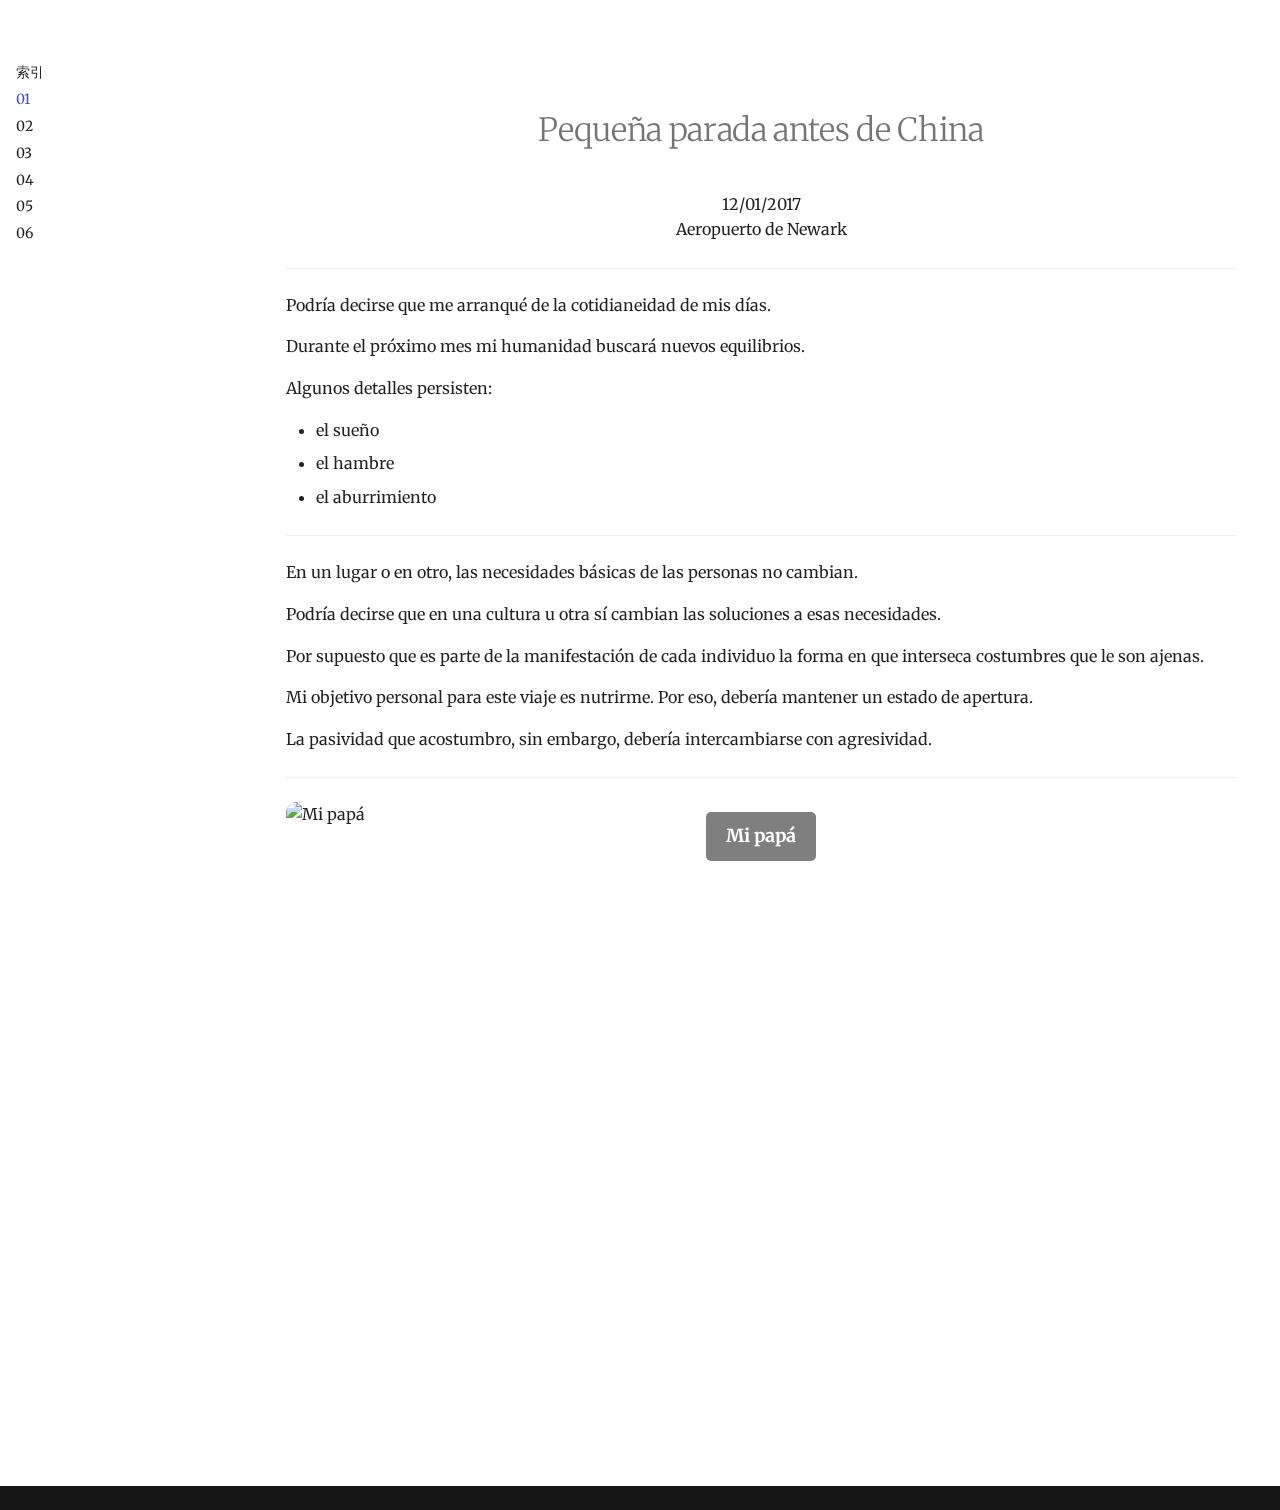
==== commit 8b86f8ea: "Deployed b997854 with MkDocs version: 1.6.1" ====
--- a/entries/01/index.html
+++ b/entries/01/index.html
@@ -113,43 +113,6 @@
       <script>var palette=__md_get("__palette");if(palette&&palette.color){if("(prefers-color-scheme)"===palette.color.media){var media=matchMedia("(prefers-color-scheme: light)"),input=document.querySelector(media.matches?"[data-md-color-media='(prefers-color-scheme: light)']":"[data-md-color-media='(prefers-color-scheme: dark)']");palette.color.media=input.getAttribute("data-md-color-media"),palette.color.scheme=input.getAttribute("data-md-color-scheme"),palette.color.primary=input.getAttribute("data-md-color-primary"),palette.color.accent=input.getAttribute("data-md-color-accent")}for(var[key,value]of Object.entries(palette.color))document.body.setAttribute("data-md-color-"+key,value)}</script>
     
     
-    
-      <label class="md-header__button md-icon" for="__search">
-        
-        <svg xmlns="http://www.w3.org/2000/svg" viewBox="0 0 24 24"><path d="M9.5 3A6.5 6.5 0 0 1 16 9.5c0 1.61-.59 3.09-1.56 4.23l.27.27h.79l5 5-1.5 1.5-5-5v-.79l-.27-.27A6.52 6.52 0 0 1 9.5 16 6.5 6.5 0 0 1 3 9.5 6.5 6.5 0 0 1 9.5 3m0 2C7 5 5 7 5 9.5S7 14 9.5 14 14 12 14 9.5 12 5 9.5 5"/></svg>
-      </label>
-      <div class="md-search" data-md-component="search" role="dialog">
-  <label class="md-search__overlay" for="__search"></label>
-  <div class="md-search__inner" role="search">
-    <form class="md-search__form" name="search">
-      <input type="text" class="md-search__input" name="query" aria-label="Search" placeholder="Search" autocapitalize="off" autocorrect="off" autocomplete="off" spellcheck="false" data-md-component="search-query" required>
-      <label class="md-search__icon md-icon" for="__search">
-        
-        <svg xmlns="http://www.w3.org/2000/svg" viewBox="0 0 24 24"><path d="M9.5 3A6.5 6.5 0 0 1 16 9.5c0 1.61-.59 3.09-1.56 4.23l.27.27h.79l5 5-1.5 1.5-5-5v-.79l-.27-.27A6.52 6.52 0 0 1 9.5 16 6.5 6.5 0 0 1 3 9.5 6.5 6.5 0 0 1 9.5 3m0 2C7 5 5 7 5 9.5S7 14 9.5 14 14 12 14 9.5 12 5 9.5 5"/></svg>
-        
-        <svg xmlns="http://www.w3.org/2000/svg" viewBox="0 0 24 24"><path d="M20 11v2H8l5.5 5.5-1.42 1.42L4.16 12l7.92-7.92L13.5 5.5 8 11z"/></svg>
-      </label>
-      <nav class="md-search__options" aria-label="Search">
-        
-        <button type="reset" class="md-search__icon md-icon" title="Clear" aria-label="Clear" tabindex="-1">
-          
-          <svg xmlns="http://www.w3.org/2000/svg" viewBox="0 0 24 24"><path d="M19 6.41 17.59 5 12 10.59 6.41 5 5 6.41 10.59 12 5 17.59 6.41 19 12 13.41 17.59 19 19 17.59 13.41 12z"/></svg>
-        </button>
-      </nav>
-      
-    </form>
-    <div class="md-search__output">
-      <div class="md-search__scrollwrap" tabindex="0" data-md-scrollfix>
-        <div class="md-search-result" data-md-component="search-result">
-          <div class="md-search-result__meta">
-            Initializing search
-          </div>
-          <ol class="md-search-result__list" role="presentation"></ol>
-        </div>
-      </div>
-    </div>
-  </div>
-</div>
     
     
   </nav>
@@ -396,12 +359,10 @@
   <div class="swiper-wrapper">
     <div class="swiper-slide">
         <div class="slide-title">Mi papá</div>
-        <img src="imgs/LD001.jpg" alt="Mi papá">
+        <img src="/china-diary/imgs/LD001.jpg" alt="Mi papá">
     </div>
   </div>
   <div class="swiper-pagination"></div>
-  <div class="swiper-button-prev"></div>
-  <div class="swiper-button-next"></div>
 </div>
 
 
--- a/styles/diary.css
+++ b/styles/diary.css
@@ -41,39 +41,40 @@
     text-decoration: underline;
 }
 
+
 .swiper {
-    height: 600px;
-    width: 900px;
+    width: 100%;
+    height: 50vw;
+    max-height: 600px;
 }
 
-/* Style each slide */
 .swiper-slide {
     display: flex;
     justify-content: center;
     align-items: center;
     height: 100%;
-    position: relative; /* Required for absolute positioning of child elements */
+    position: relative;
 }
 
 .slide-content {
-    position: relative; /* Required for absolute positioning of child elements */
+    position: relative;
     width: 100%;
     height: 100%;
 }
 
 .slide-title {
-    position: absolute; /* Position the title absolutely */
-    top: 10px; /* Distance from the top */
-    left: 50%; /* Center horizontally */
-    transform: translateX(-50%); /* Center horizontally */
+    position: absolute;
+    top: 10px;
+    left: 50%;
+    transform: translateX(-50%);
     text-align: center;
     font-size: 18px;
     font-weight: bold;
     color: #fff;
-    background-color: rgba(0, 0, 0, 0.5); /* Semi-transparent background */
+    background-color: rgba(0, 0, 0, 0.5);
     padding: 10px 20px;
     border-radius: 5px;
-    z-index: 10; /* Ensure the title is above the image */
+    z-index: 10;
 }
 
 .swiper-slide img {
@@ -83,12 +84,23 @@
     border-radius: 10px;
 }
 
+.swiper-button-next,
+.swiper-button-prev {
+    z-index: 100;
+    position: absolute;
+    top: 50%;
+    transform: translateY(-50%);
+    color: #fff;
+    border-radius: 50%;
+    padding: 10px;
+}
+
 .swiper-button-next::after,
 .swiper-button-prev::after {
-    font-size: 24px; /* Adjust size */
-    color: #ffffff31; /* Arrow color */
+    font-size: 24px;
+    color: #ffffffb0;
 }
 
 .swiper-pagination-bullet-active {
     background: #686868 !important;
-}+}
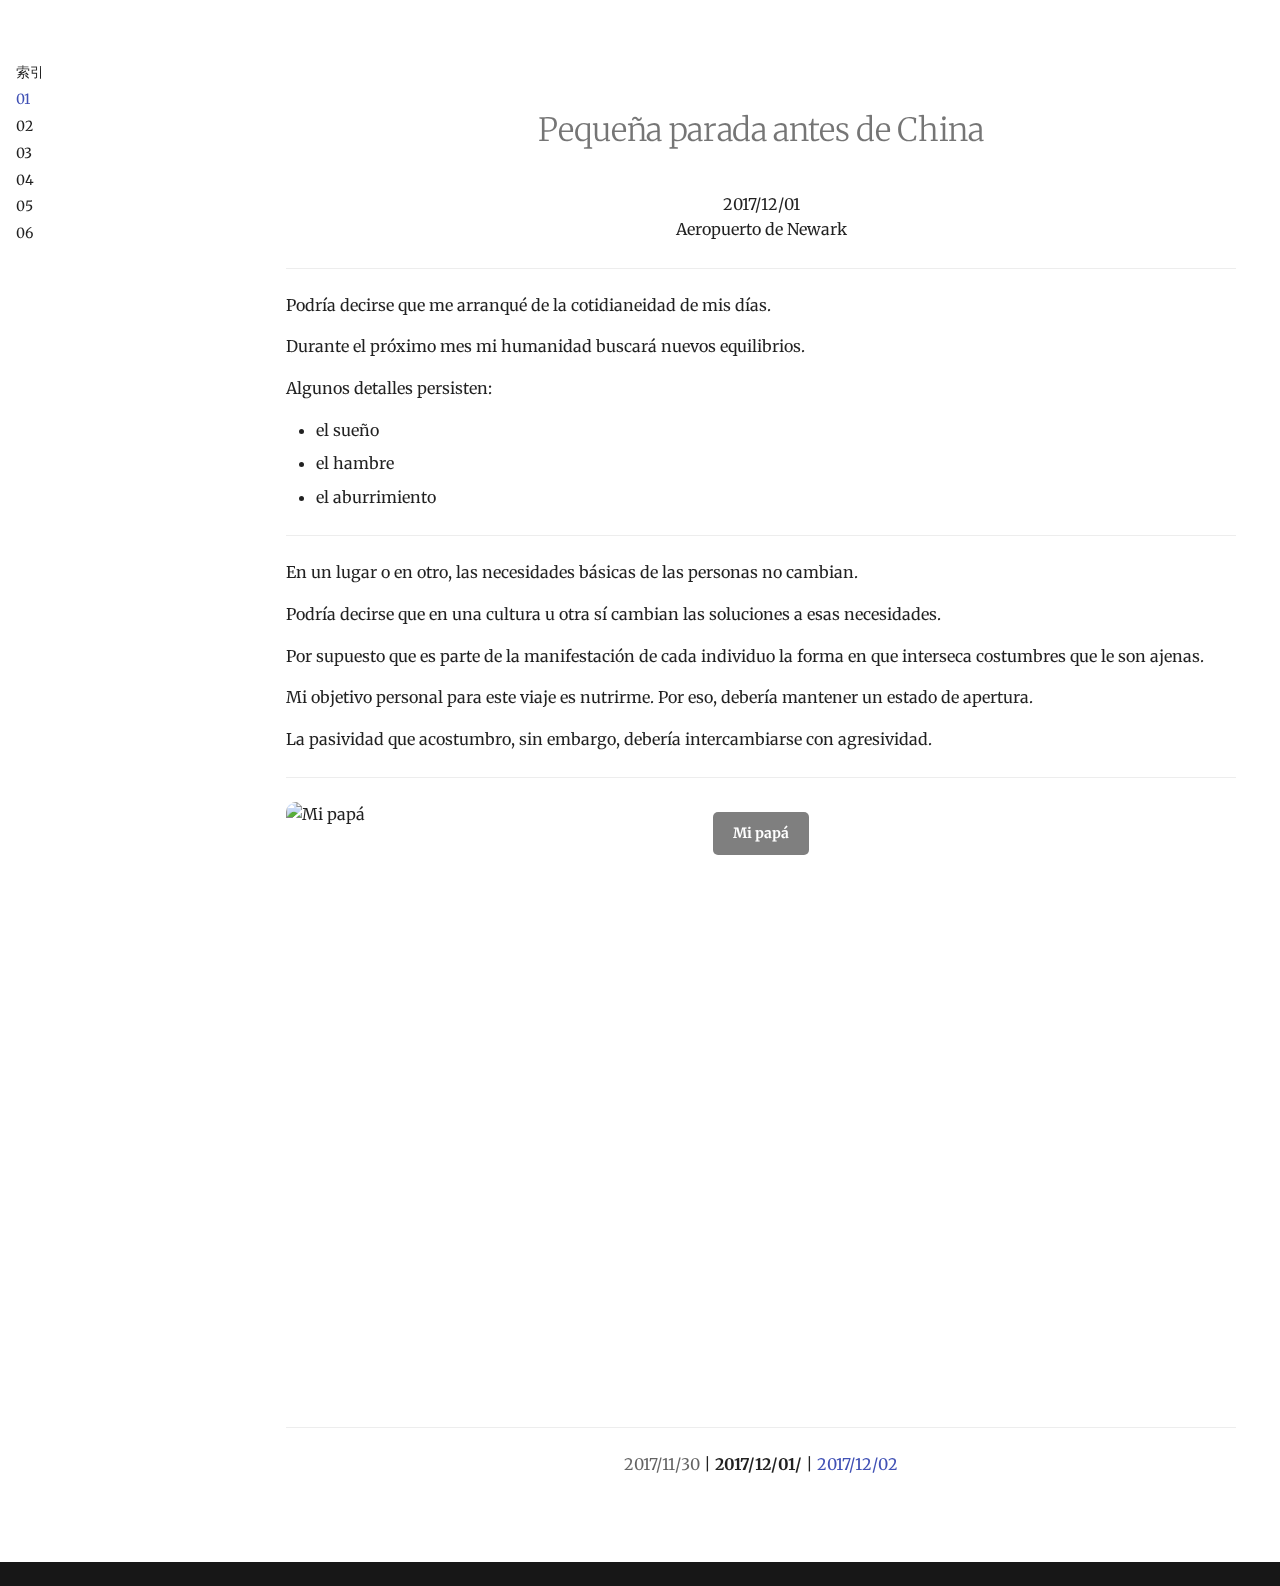
==== commit 37536455: "Deployed 3b2b9a0 with MkDocs version: 1.6.1" ====
--- a/entries/01/index.html
+++ b/entries/01/index.html
@@ -336,7 +336,7 @@
 
 <h1 id="pequena-parada-antes-de-china"><center>Pequeña parada antes de China</center></h1>
 <p><center>
-12/01/2017<br />
+2017/12/01<br />
 Aeropuerto de Newark
 </center></p>
 <hr />
@@ -365,6 +365,11 @@
   <div class="swiper-pagination"></div>
 </div>
 
+<hr />
+<p><center>
+<span style="opacity: 0.7;">2017/11/30</span> | <strong>2017/12/01/</strong> | <a href="../02/">2017/12/02</a>
+</center></p>
+
 
 
 
--- a/styles/diary.css
+++ b/styles/diary.css
@@ -68,7 +68,7 @@
     left: 50%;
     transform: translateX(-50%);
     text-align: center;
-    font-size: 18px;
+    font-size: 0.7rem;
     font-weight: bold;
     color: #fff;
     background-color: rgba(0, 0, 0, 0.5);
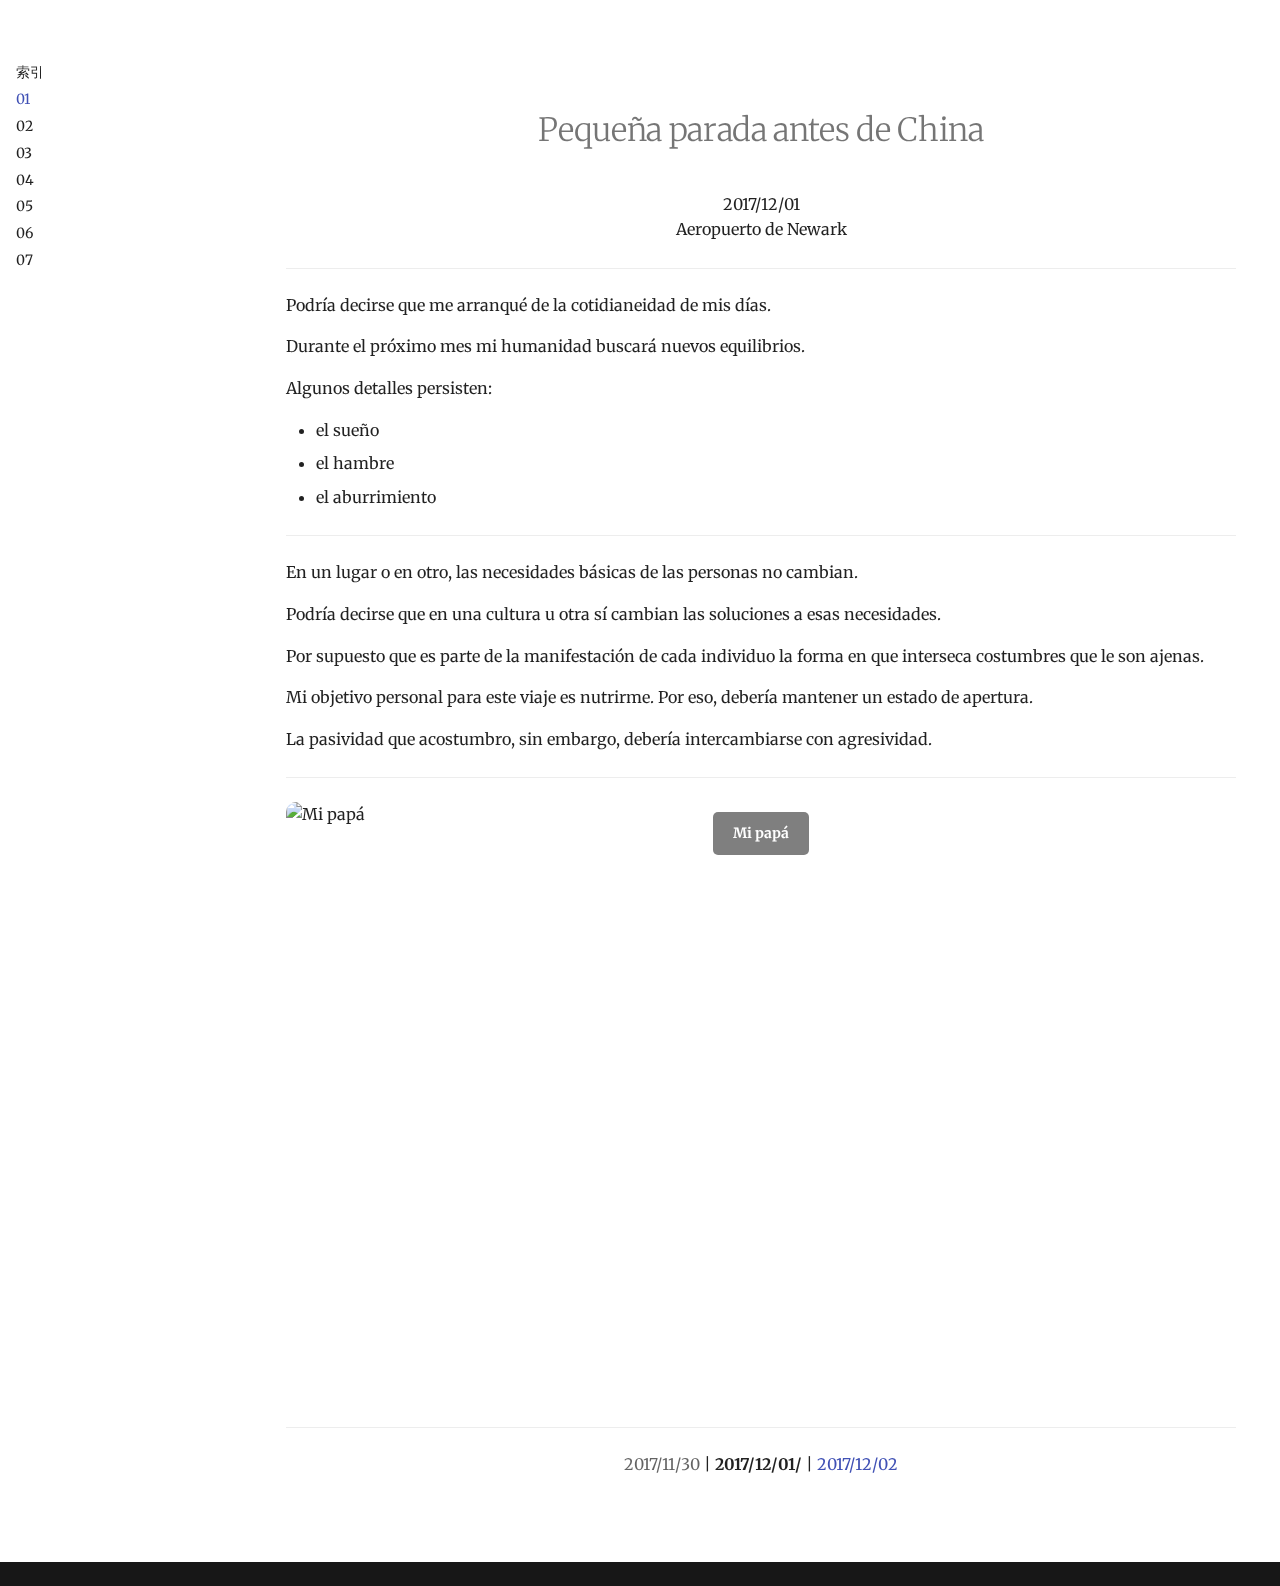
==== commit 885ac0cd: "Deployed c5258fe with MkDocs version: 1.6.1" ====
--- a/entries/01/index.html
+++ b/entries/01/index.html
@@ -293,6 +293,26 @@
   
   <span class="md-ellipsis">
     06
+  </span>
+  
+
+      </a>
+    </li>
+  
+
+    
+      
+      
+  
+  
+  
+  
+    <li class="md-nav__item">
+      <a href="../07/" class="md-nav__link">
+        
+  
+  <span class="md-ellipsis">
+    07
   </span>
   
 
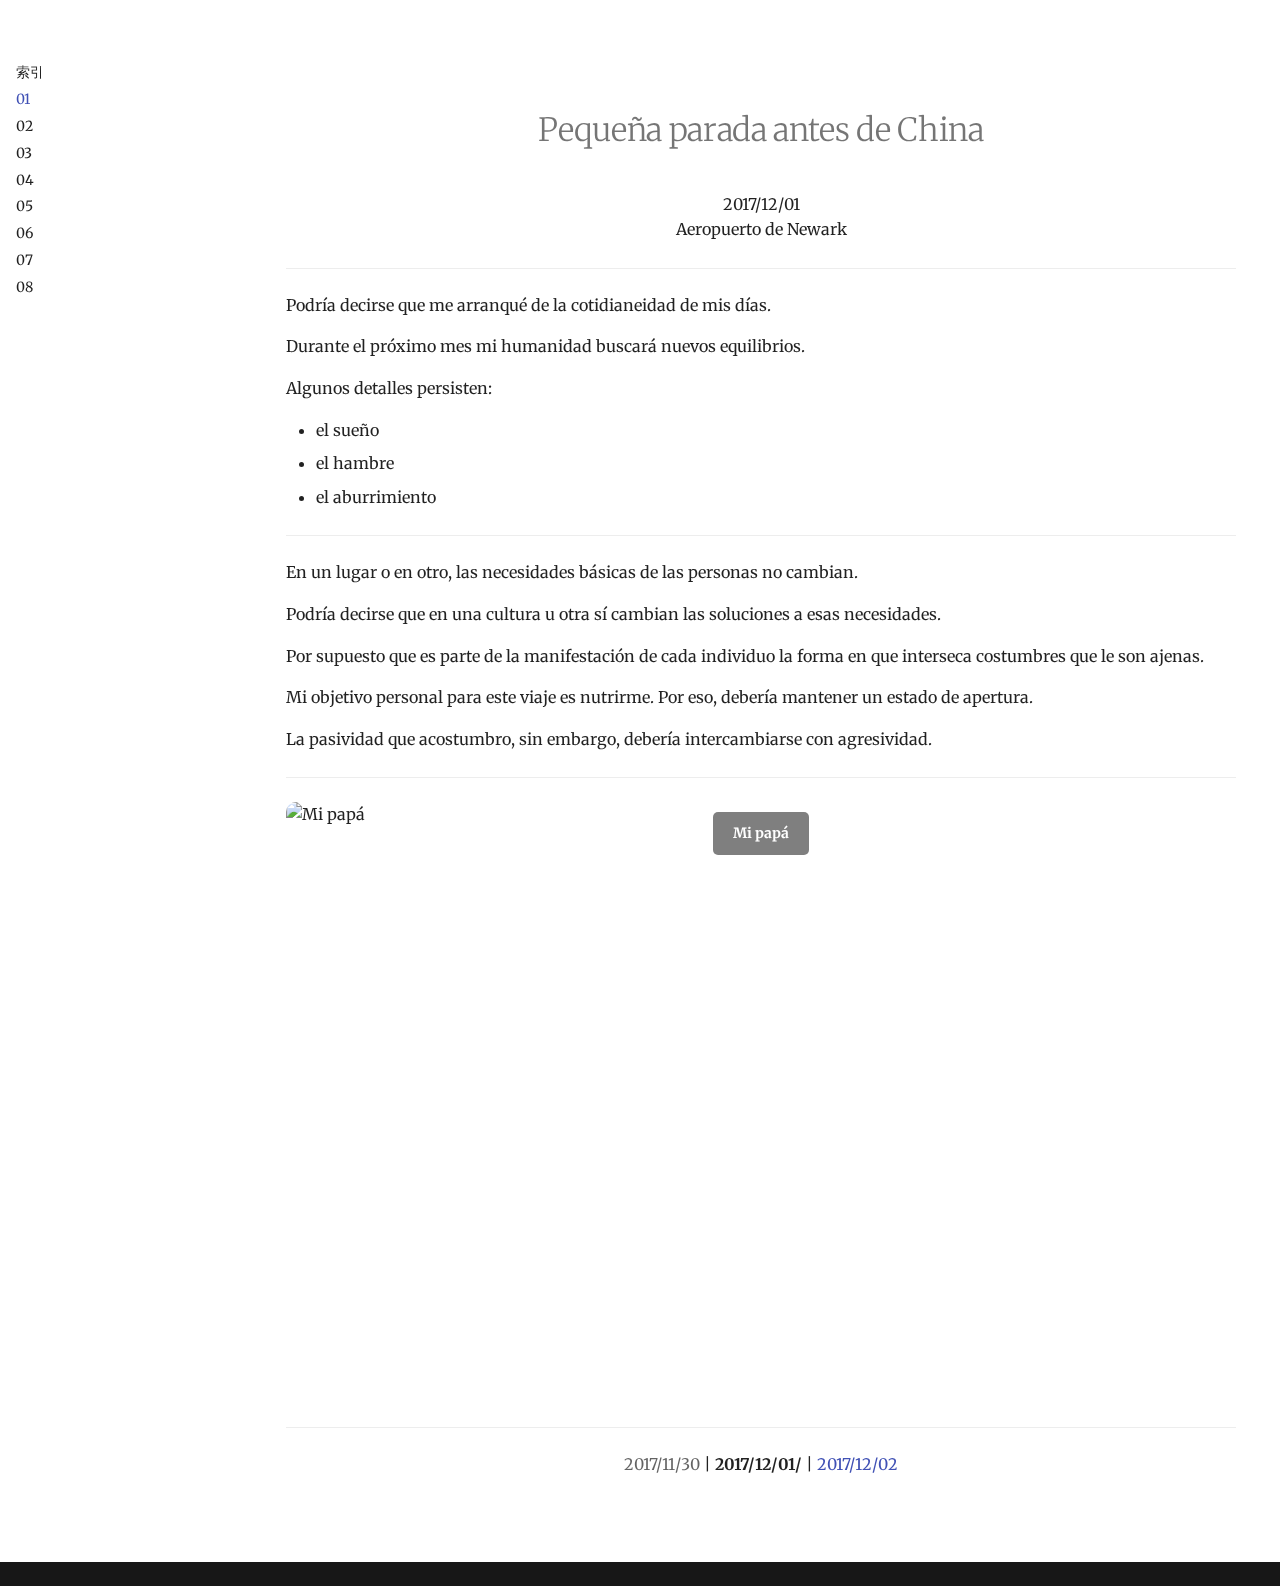
==== commit 772e2837: "Deployed e14b44c with MkDocs version: 1.6.1" ====
--- a/entries/01/index.html
+++ b/entries/01/index.html
@@ -313,6 +313,26 @@
   
   <span class="md-ellipsis">
     07
+  </span>
+  
+
+      </a>
+    </li>
+  
+
+    
+      
+      
+  
+  
+  
+  
+    <li class="md-nav__item">
+      <a href="../08/" class="md-nav__link">
+        
+  
+  <span class="md-ellipsis">
+    08
   </span>
   
 
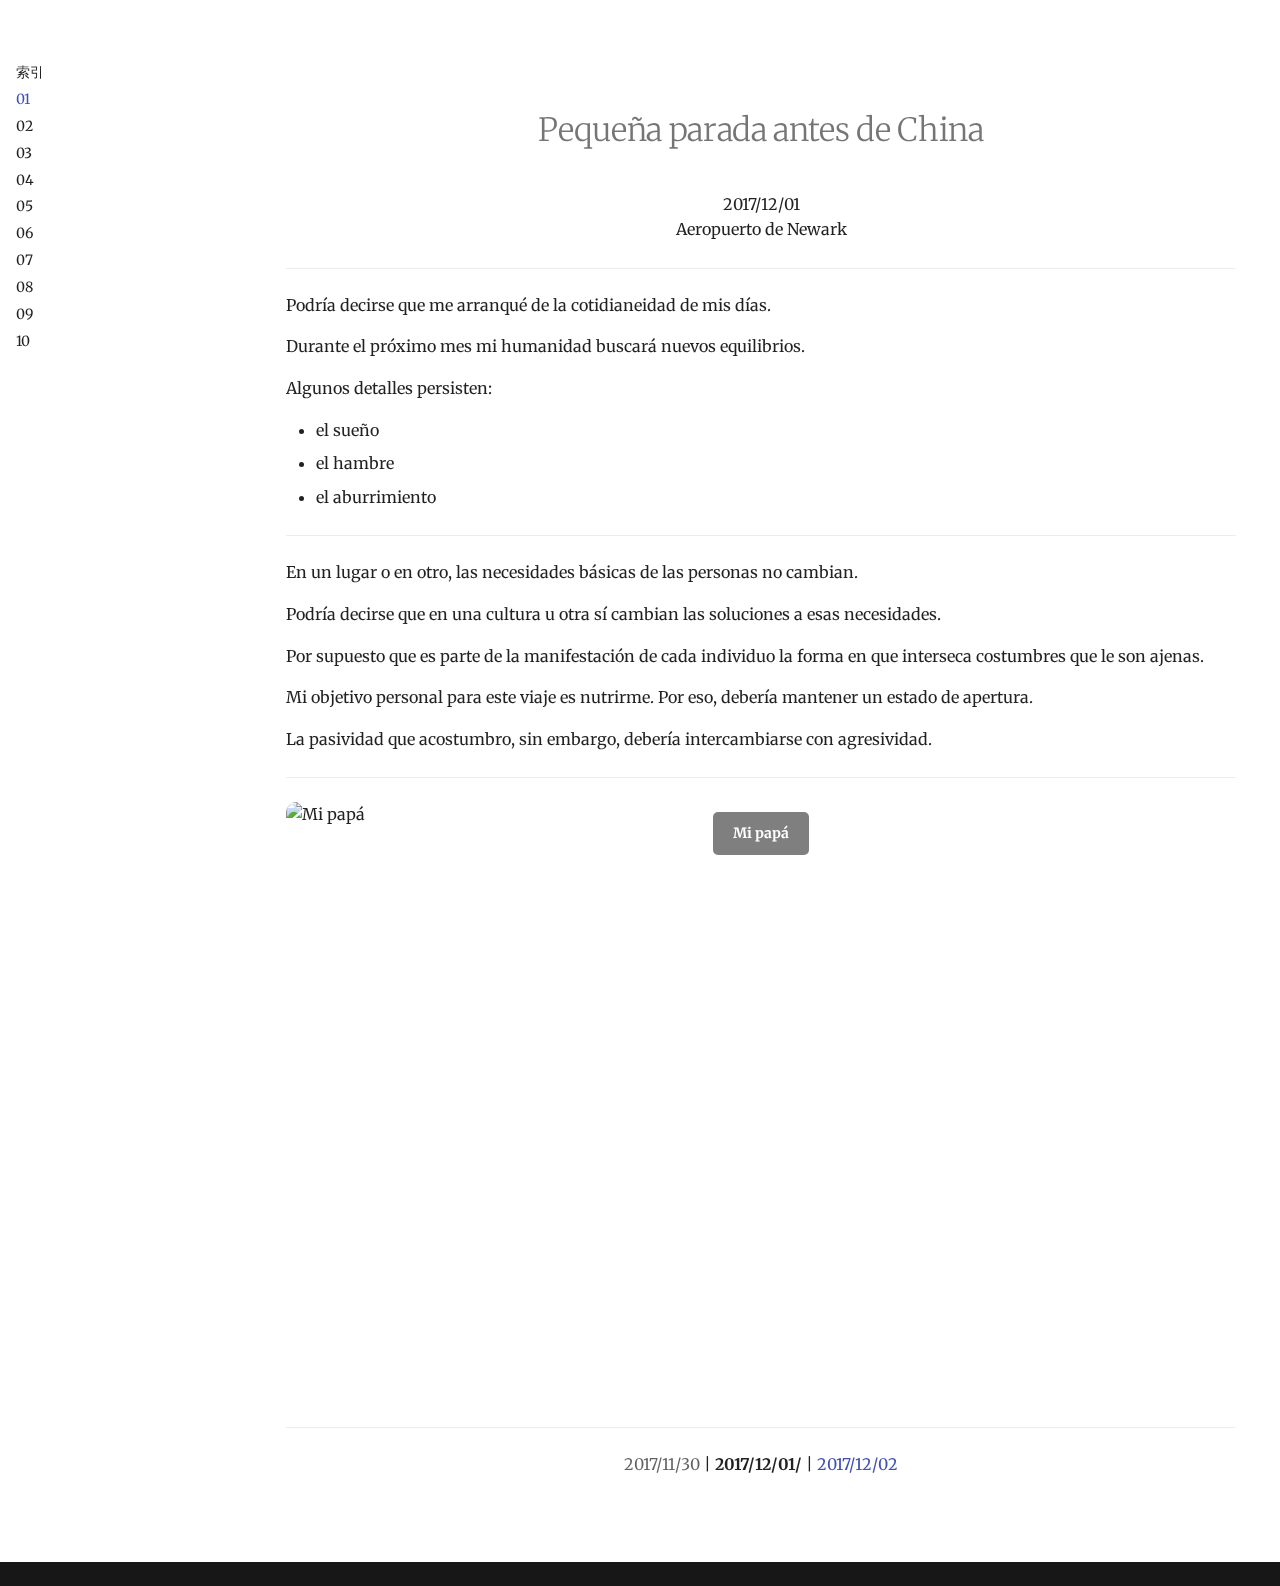
==== commit a76c1571: "Deployed d5b5fe5 with MkDocs version: 1.6.1" ====
--- a/entries/01/index.html
+++ b/entries/01/index.html
@@ -333,6 +333,46 @@
   
   <span class="md-ellipsis">
     08
+  </span>
+  
+
+      </a>
+    </li>
+  
+
+    
+      
+      
+  
+  
+  
+  
+    <li class="md-nav__item">
+      <a href="../09/" class="md-nav__link">
+        
+  
+  <span class="md-ellipsis">
+    09
+  </span>
+  
+
+      </a>
+    </li>
+  
+
+    
+      
+      
+  
+  
+  
+  
+    <li class="md-nav__item">
+      <a href="../10/" class="md-nav__link">
+        
+  
+  <span class="md-ellipsis">
+    10
   </span>
   
 
